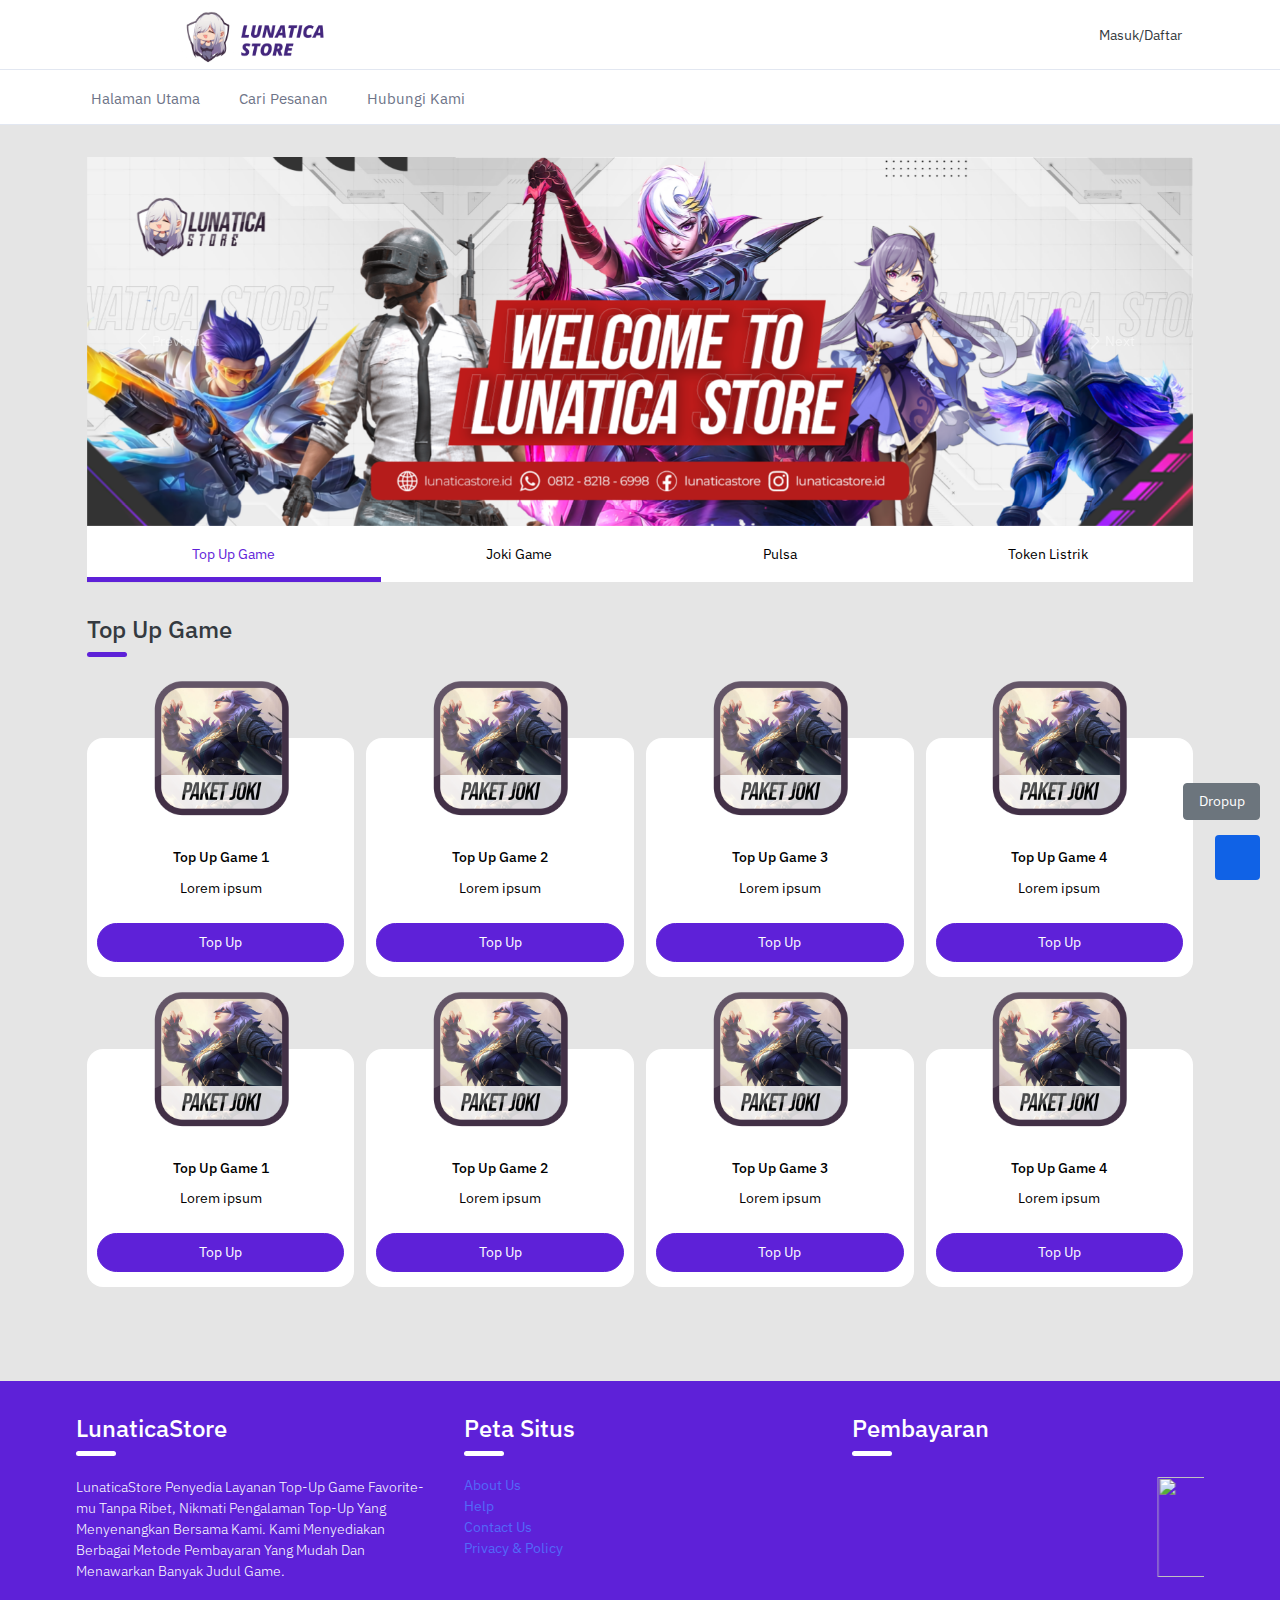
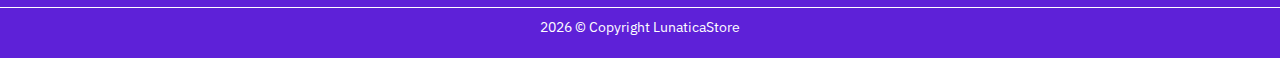
==== index.html @ 5ed213e5 "update gutter dan delete inline style konten #top-footer . footer-links" ====
<!DOCTYPE html>
<!--
This website is developed by @raf_lii    / Muhammad Rafli
>>Topupskuy 2021<<
Contact Me On :
*Facebook : https://fb.com/raflii.seller
*Instagram : https://instagram.com/raf_lii
Thanks for not changing the copyright
-->
<html lang="en">

<head>
    <meta charset="utf-8" />
    <title> LunaticaStore</title>
    <meta name="viewport" content="width=device-width, initial-scale=1.0">
    <meta name="csrf-token" content="Gjmd0tgtAEiJEb4nel59fYKkPvKu9GWSoCuKu73U">
    <meta content="LunaticaStore THE BEST VOUCHER GAME PROVIDER." name="description" />
    <meta content="raf_lii" name="author" />
    <meta http-equiv="X-UA-Compatible" content="IE=edge" />
    <!-- App favicon -->
    <link rel="shortcut icon" href="/assets/images/favicon3.ico">

    <!-- App css -->
    <link href="/assets/css/bootstrap.min.css" rel="stylesheet" type="text/css" id="bs-default-stylesheet" />
    <link href="/assets/css/app.min.css" rel="stylesheet" type="text/css" id="app-default-stylesheet" />

    <link href="/assets/css/bootstrap-dark.min.css" rel="stylesheet" type="text/css" id="bs-dark-stylesheet" disabled />
    <link href="/assets/css/app-dark.min.css" rel="stylesheet" type="text/css" id="app-dark-stylesheet" disabled />

    <link rel="stylesheet" href="https://unpkg.com/swiper@7/swiper-bundle.min.css" />
    <link rel="stylesheet" href="/assets/css/custom-style.css">


    <!-- icons -->
    <link href="/assets/css/icons.min.css" rel="stylesheet" type="text/css" />
    <script src="https://use.fontawesome.com/6da2e1892f.js"></script>
    <script src="https://kit.fontawesome.com/99f8e55a96.js" crossorigin="anonymous"></script>
    <!-- third party css -->
    <link href="/assets/libs/datatables.net-bs4/css/dataTables.bootstrap4.min.css" rel="stylesheet" type="text/css" />
    <link href="/assets/libs/datatables.net-responsive-bs4/css/responsive.bootstrap4.min.css" rel="stylesheet"
        type="text/css" />
    <link href="/assets/libs/datatables.net-buttons-bs4/css/buttons.bootstrap4.min.css" rel="stylesheet"
        type="text/css" />
    <link href="/assets/libs/datatables.net-select-bs4/css/select.bootstrap4.min.css" rel="stylesheet"
        type="text/css" />
    <script src="https://ajax.googleapis.com/ajax/libs/jquery/3.5.1/jquery.min.js"></script>
    <script src="https://cdn.jsdelivr.net/npm/popper.js@1.16.1/dist/umd/popper.min.js"
        integrity="sha384-9/reFTGAW83EW2RDu2S0VKaIzap3H66lZH81PoYlFhbGU+6BZp6G7niu735Sk7lN"
        crossorigin="anonymous"></script>
    <script src="https://maxcdn.bootstrapcdn.com/bootstrap/4.5.2/js/bootstrap.min.js"></script>
    <!-- third party css end -->

    <style>
        /*body[data-topbar-color=light] {*/
        /*    background-color: #d5d8de !important;*/
        /*}*/

        body[data-topbar-color=light] .navbar-custom {
            /*background-color: #222831 !important;*/
            position: absolute;
        }

        .topnav {
            position: absolute;
        }

        .but {
            background-color: #fff !important;
            color: black !important;
            height: 100%;
        }

        .swiper {
            width: 800px;
            height: 350px;
        }

        .swiper-slide img {
            display: block;
            width: 100%;
            height: 100%;
            object-fit: cover;
        }

        .swiper-slide {
            width: 60%;
        }

        .swiper-slide:nth-child(2n) {
            width: 40%;
        }

        .swiper-slide:nth-child(3n) {
            width: 20%;
        }

        .content-page {
            margin-left: 250px;
            overflow: hidden;
            margin-top: 30px;
        }

        .header {
            color: black !important;
        }

        .card,
        .form-control,
        .form-select {
            /*background-color: #222831 !important;*/
            color: black;
        }

        div input[type=radio]:checked+label {
            background-color: #7858A6 !important;
        }

        .btn-check:checked+.btn-secondary {
            border-color: #0275d8;
            width: 100%;
        }


        .swal-title {
            margin-bottom: 28px;
            font-size: 16px !important;
            color: white;
            box-shadow: 0px 1px 1px rgba(0, 0, 0, 0.21);
            padding: .8em 1em !important;
            text-align: left !important;
        }

        .swal-text {
            color: white;
            font-weight: 200;
            text-align: left !important;
            font-size: 16px !important;
        }

        .swal-modal {
            background-color: #222831;
        }

        .black-strip {
            background-color: #5e21d8;
            position: absolute;
            width: 40px;
            height: 5px;
            border-radius: 10px;
        }

        .subscribe {
            width: 100% !important;
            background-color: #0275d8;
            position: absolute;
            right: 0;
            padding-top: 25px;
            padding-bottom: 25px;
        }

        .social {
            margin: 0 15px;
        }

        .light {
            border-color: #0275d8;
        }


        .btn-wa {
            color: #0284FE !important;
        }

        .btn-call-float {
            position: fixed;
            bottom: 80px;
            right: 20px;
            z-index: 99999;
        }

        /* .btn-insta-float {
            position: fixed;
            width: 45px;
            height: 45px;
            bottom: 140px;
            right: 20px;
            color: #FFF;
            background: #b04bcc;
            border-radius: 6px;
            text-align: center;
            font-size: 30px;
            z-index: 99999;
        } */

        #btn-gotop {
            display: none;
            position: fixed;
            width: 45px;
            height: 45px;
            bottom: 20px;
            right: 20px;
            background: #1062e6;
            color: #FFF;
            border-radius: 4px;
            text-align: center;
            font-size: 30px;
            z-index: 99999;
        }

        .btn-link {
            border: none;
            outline: none;
            background: none;
            cursor: pointer !important;
            padding: 0;
        }

        @media (max-width: 576px) {
            .content-page {
                margin-left: 250px;
                overflow: hidden;
                min-height: 80vh;
                margin-top: 70px;
            }

            .swiper {
                margin-top: 20px;
                width: 100%;
                height: 200px;
            }

            .product {
                width: 100px;
            }

        }
    </style>

</head>

<body class="loading" data-layout-mode="horizontal"
    data-layout='{"mode": "light", "width": "fluid", "menuPosition": "fixed", "sidebar": { "color": "light", "size": "default", "showuser": false}, "topbar": {"color": "light"}, "showRightSidebarOnPageLoad": true}'>

    <!-- Begin page -->
    <div id="wrapper">

        <!-- Topbar Start -->
        <div class="navbar-custom">
            <div class="container-fluid">

                <!-- LOGO -->
                <div class="logo-box">
                    <a href="https://lunaticastore.id" class="logo logo-dark">
                        <span class="logo-sm">
                            <img src="/assets/images/lunatica_banner.png" alt="" height="35">
                        </span>
                        <span class="logo-lg">
                            <img src="/assets/images/lunatica_banner.png" alt="" height="65">
                            <!--<span class="logo-lg-text-dark">LunaticaStore</span>-->
                        </span>
                    </a>

                    <a href="https://lunaticastore.id" class="logo logo-light">
                        <span class="logo-sm">
                            <img src="/assets/images/logo-sm.png" alt="" height="24">
                        </span>
                        <span class="logo-lg">
                            <img src="/assets/images/logo-light.png" alt="" height="24">
                        </span>
                    </a>
                </div>

                <ul class="list-unstyled topnav-menu topnav-menu-left m-0 float-end">
                    <li>
                        <button class="button-menu-mobile">
                            <i data-feather="menu"></i>
                        </button>
                    </li>

                    <li>
                        <!-- Mobile menu toggle (Horizontal Layout)-->
                        <a class="navbar-toggle nav-link" data-bs-toggle="collapse"
                            data-bs-target="#topnav-menu-content">
                            <div class="lines">
                                <span></span>
                                <span></span>
                                <span></span>
                            </div>
                        </a>
                        <!-- End mobile menu toggle-->
                    </li>

                    <ul class="navbar-nav d-none d-lg-block">
                        <li class="nav-item dropdown">
                            <a class="nav-link dropdown-toggle" href="#" id="navbarDropdown" role="button" data-toggle="dropdown"
                                aria-haspopup="true" aria-expanded="false">
                                <span class="pl-1"><i class="fa fa-sign-in" aria-hidden="true"></i></span> Masuk/Daftar <span class="pl-1"><i class="fa-solid fa-caret-down"></i></span>
                            </a>
                            <div class="dropdown-menu" aria-labelledby="navbarDropdown">
                                <a class="dropdown-item" href="login.html"><span class="pl-1"><i class="fa fa-sign-in" aria-hidden="true"></i></span> Masuk</a>
                                <a class="dropdown-item" href="register.html"><span class="pl-1"><i class="fa-solid fa-user-plus"></i></span> Daftar</a>
                            </div>
                        </li>
                    </ul>
                </ul>

                <div class="clearfix"></div>
            </div>
        </div>
        <!-- end Topbar -->

        <div class="topnav">
            <div class="container-fluid">
                <nav class="navbar navbar-light navbar-expand-lg topnav-menu">

                    <div class="collapse navbar-collapse" id="topnav-menu-content">
                        <ul class="navbar-nav">
                            <li class="nav-item dropdown">
                                <a class="nav-link dropdown-toggle arrow-none" href="https://lunaticastore.id">
                                    <i class="fa fa-home"></i>
                                    <span> Halaman Utama </span>
                                </a>
                            </li>
                            <li class="nav-item dropdown">
                                <a class="nav-link dropdown-toggle arrow-none" href="https://lunaticastore.id/cari">
                                    <i class="fa fa-search"></i>
                                    <span> Cari Pesanan </span>
                                </a>
                            </li>
                            <li class="nav-item dropdown d-block d-lg-none">
                                <a class="nav-link dropdown-toggle" href="#" id="navbarDropdown" role="button" data-toggle="dropdown"
                                    aria-haspopup="true" aria-expanded="false">
                                    <span class="pl-1"><i class="fa fa-sign-in" aria-hidden="true"></i></span> Masuk/Daftar <span class="pl-1"><i
                                            class="fa-solid fa-caret-down"></i></span>
                                </a>
                                <div class="dropdown-menu" aria-labelledby="navbarDropdown">
                                    <a class="dropdown-item" href="login.html"><span class="pl-1"><i class="fa fa-sign-in"
                                                aria-hidden="true"></i></span> Masuk</a>
                                    <a class="dropdown-item" href="register.html"><span class="pl-1"><i class="fa-solid fa-user-plus"></i></span>
                                        Daftar</a>
                                </div>
                            </li>
                            <li class="nav-item dropdown">
                                <a class="nav-link dropdown-toggle arrow-none" href="https://wa.me/6281282186998"
                                    target="_blank">
                                    <i class="fa fa-phone"></i>
                                    <span> Hubungi Kami </span>
                                </a>
                            </li>
                        </ul> <!-- end navbar-->
                    </div> <!-- end .collapsed-->
                </nav>
            </div> <!-- end container-fluid -->
        </div> <!-- end topnav-->

        <!-- ============================================================== -->
        <!-- Start Page Content here -->
        <!-- ============================================================== -->

        <div class="content-page">
            <div class="content">
                <!-- Start Content-->
                <div class="container-fluid">
                    <!-- Slider main container -->
                    <div id="carouselExampleIndicators" class="carousel slide mt-5" data-ride="carousel">
                        <ol class="carousel-indicators">
                            <li data-target="#carouselExampleIndicators" data-slide-to="0" class="active"></li>
                            <li data-target="#carouselExampleIndicators" data-slide-to="1"></li>
                            <li data-target="#carouselExampleI  ndicators" data-slide-to="2"></li>
                        </ol>
                        <div class="carousel-inner">
                            <div class="carousel-item active" data-interval="4000">
                                <img src="/assets/banner/WEB_banner_welcome.png" class="d-block w-100" alt="...">
                            </div>
                            <div class="carousel-item " data-interval="4000">
                                <img src="/assets/banner/WEB_banner_reseller.png" class="d-block w-100" alt="...">
                            </div>
                        </div>
                        <button class="carousel-control-prev" type="button" data-target="#carouselExampleIndicators"
                            data-slide="prev">
                            <span class="carousel-control-prev-icon" aria-hidden="true"></span>
                            <span class="sr-only">Previous</span>
                        </button>
                        <button class="carousel-control-next" type="button" data-target="#carouselExampleIndicators"
                            data-slide="next">
                            <span class="carousel-control-next-icon" aria-hidden="true"></span>
                            <span class="sr-only">Next</span>
                        </button>
                    </div>

                    <!-- === NAVIGATION BAR : START === -->
                    <ul class="nav nav-pills nav-fill px-0 pb-0" id="TabNavMenu" role="tablist">
                        <li class="nav-item text-center" role="presentation">
                            <button class="nav-link py-2 active" id="nav-topup-game" data-bs-toggle="tab"
                                data-bs-target="#tab-content-topup-game" type="button" role="tab"
                                aria-controls="home" aria-selected="true">
                                <span class="icon d-block">
                                    <i class="fa-solid fa-gamepad"></i>
                                </span>
                                Top Up Game
                            </button>
                        </li>

                        <li class="nav-item" role="presentation">
                            <button class="nav-link py-2" id="nav-joki-game" data-bs-toggle="tab"
                                data-bs-target="#tab-content-joki-game" type="button" role="tab"
                                aria-controls="profile" aria-selected="false">
                                <span class="icon d-block">
                                    <i class="fa-solid fa-gamepad"></i>
                                </span>Joki Game
                            </button>
                        </li>

                        <li class="nav-item" role="presentation">
                            <button class="nav-link py-2" id="nav-pulsa" data-bs-toggle="tab"
                                data-bs-target="#tab-content-pulsa" type="button" role="tab"
                                aria-controls="contact" aria-selected="false">
                                <span class="icon d-block">
                                    <i class="fa-solid fa-mobile-screen"></i>
                                </span>Pulsa
                            </button>
                        </li>

                        <li class="nav-item" role="presentation">
                            <button class="nav-link py-2" id="nav-topup-token-listrik" data-bs-toggle="tab"
                                data-bs-target="#tab-content-token-listrik" type="button" role="tab"
                                aria-controls="contact" aria-selected="false">
                                <span class="icon d-block">
                                    <i class="fa-solid fa-bolt"></i>
                                </span>Token Listrik
                            </button>
                        </li>
                    </ul>
                    <!-- === NAVIGATION BAR : END === -->

                    <!-- === NAVIGATION BAR CONTENT : START === -->
                    <section class="tab-content py-3" id="list-product-wrapper">

                        <!-- --- TOP UP GAME : START --- -->
                        <div class="tab-pane fade show active" id="tab-content-topup-game" role="tabpanel"
                            aria-labelledby="topup-game-tab">

                            <div class="list-product" id="top-up-voucher">
                                <h3 class="uppercase">Top Up Game</h3>
                                <span class="black-strip"></span>
                                <div class="row row-cols-2 row-cols-md-4 gx-2 gy-5 justify-content-center mt-3">

                                    <div class="col">
                                        <div class="card">
                                            <img src="assets/image/icon-paket-joki.png" class="card-img-top" alt="ml">
                                            <div class="card-body">
                                                <h5 class="card-title">Top Up Game 1</h5>
                                                <p class="card-text">Lorem ipsum</p>
                                            </div>
                                            <div class="card-footer mx-auto">
                                                <a href="https://lunaticastore.id/game/mobile-legend2"
                                                    class="btn btn-primary buttonSelect btn-lg">
                                                    Top Up</a>
                                            </div>
                                        </div>
                                    </div>

                                    <div class="col">
                                        <div class="card">
                                            <img src="assets/image/icon-paket-joki.png" class="card-img-top" alt="ml">
                                            <div class="card-body">
                                                <h5 class="card-title">Top Up Game 2</h5>
                                                <p class="card-text">Lorem ipsum</p>
                                            </div>
                                            <div class="card-footer mx-auto">
                                                <a href="https://lunaticastore.id/game/mobile-legend2" class="btn btn-primary buttonSelect btn-lg">
                                                    Top Up</a>
                                            </div>
                                        </div>
                                    </div>

                                    <div class="col">
                                        <div class="card">
                                            <img src="assets/image/icon-paket-joki.png" class="card-img-top" alt="ml">
                                            <div class="card-body">
                                                <h5 class="card-title">Top Up Game 3</h5>
                                                <p class="card-text">Lorem ipsum</p>
                                            </div>
                                            <div class="card-footer mx-auto">
                                                <a href="https://lunaticastore.id/game/mobile-legend2" class="btn btn-primary buttonSelect btn-lg">
                                                    Top Up</a>
                                            </div>
                                        </div>
                                    </div>

                                    <div class="col">
                                        <div class="card">
                                            <img src="assets/image/icon-paket-joki.png" class="card-img-top" alt="ml">
                                            <div class="card-body">
                                                <h5 class="card-title">Top Up Game 4</h5>
                                                <p class="card-text">Lorem ipsum</p>
                                            </div>
                                            <div class="card-footer mx-auto">
                                                <a href="https://lunaticastore.id/game/mobile-legend2" class="btn btn-primary buttonSelect btn-lg">
                                                    Top Up</a>
                                            </div>
                                        </div>
                                    </div>

                                    <div class="col">
                                        <div class="card">
                                            <img src="assets/image/icon-paket-joki.png" class="card-img-top" alt="ml">
                                            <div class="card-body">
                                                <h5 class="card-title">Top Up Game 1</h5>
                                                <p class="card-text">Lorem ipsum</p>
                                            </div>
                                            <div class="card-footer mx-auto">
                                                <a href="https://lunaticastore.id/game/mobile-legend2" class="btn btn-primary buttonSelect btn-lg">
                                                    Top Up</a>
                                            </div>
                                        </div>
                                    </div>
                                    
                                    <div class="col">
                                        <div class="card">
                                            <img src="assets/image/icon-paket-joki.png" class="card-img-top" alt="ml">
                                            <div class="card-body">
                                                <h5 class="card-title">Top Up Game 2</h5>
                                                <p class="card-text">Lorem ipsum</p>
                                            </div>
                                            <div class="card-footer mx-auto">
                                                <a href="https://lunaticastore.id/game/mobile-legend2" class="btn btn-primary buttonSelect btn-lg">
                                                    Top Up</a>
                                            </div>
                                        </div>
                                    </div>
                                    
                                    <div class="col">
                                        <div class="card">
                                            <img src="assets/image/icon-paket-joki.png" class="card-img-top" alt="ml">
                                            <div class="card-body">
                                                <h5 class="card-title">Top Up Game 3</h5>
                                                <p class="card-text">Lorem ipsum</p>
                                            </div>
                                            <div class="card-footer mx-auto">
                                                <a href="https://lunaticastore.id/game/mobile-legend2" class="btn btn-primary buttonSelect btn-lg">
                                                    Top Up</a>
                                            </div>
                                        </div>
                                    </div>
                                    
                                    <div class="col">
                                        <div class="card">
                                            <img src="assets/image/icon-paket-joki.png" class="card-img-top" alt="ml">
                                            <div class="card-body">
                                                <h5 class="card-title">Top Up Game 4</h5>
                                                <p class="card-text">Lorem ipsum</p>
                                            </div>
                                            <div class="card-footer mx-auto">
                                                <a href="https://lunaticastore.id/game/mobile-legend2" class="btn btn-primary buttonSelect btn-lg">
                                                    Top Up</a>
                                            </div>
                                        </div>
                                    </div>

                                </div>
                            </div>

                        </div>
                        <!-- --- TOP UP GAME : END --- -->

                        <!-- --- JOKI GAME : START -->
                        <div class="tab-pane fade" id="tab-content-joki-game" role="tabpanel"
                            aria-labelledby="joki-game-tab">

                            <div class="list-product" id="top-up-game">
                                <h3 class="uppercase">Joki Game</h3>
                                <span class="black-strip"></span>
                                <div class="row row-cols-2 row-cols-md-4 gx-2 gy-5 justify-content-center mt-3">

                                    <div class="col">
                                        <div class="card">
                                            <img src="assets/image/icon-paket-joki.png" class="card-img-top"
                                                alt="ml">
                                            <div class="card-body">
                                                <h5 class="card-title">Joki Game 1</h5>
                                                <p class="card-text">Lorem ipsum</p>
                                            </div>
                                            <div class="card-footer mx-auto">
                                                <a href="https://lunaticastore.id/game/free-fire"
                                                    class="btn btn-primary buttonSelect btn-lg">
                                                    Top Up</a>
                                            </div>
                                        </div>
                                    </div>

                                    <div class="col">
                                        <div class="card">
                                            <img src="assets/image/icon-paket-joki.png" class="card-img-top" alt="ml">
                                            <div class="card-body">
                                                <h5 class="card-title">Joki Game 2</h5>
                                                <p class="card-text">Lorem ipsum</p>
                                            </div>
                                            <div class="card-footer mx-auto">
                                                <a href="https://lunaticastore.id/game/free-fire" class="btn btn-primary buttonSelect btn-lg">
                                                    Top Up</a>
                                            </div>
                                        </div>
                                    </div>

                                    <div class="col">
                                        <div class="card">
                                            <img src="assets/image/icon-paket-joki.png" class="card-img-top" alt="ml">
                                            <div class="card-body">
                                                <h5 class="card-title">Joki Game 3</h5>
                                                <p class="card-text">Lorem ipsum</p>
                                            </div>
                                            <div class="card-footer mx-auto">
                                                <a href="https://lunaticastore.id/game/free-fire" class="btn btn-primary buttonSelect btn-lg">
                                                    Top Up</a>
                                            </div>
                                        </div>
                                    </div>

                                    <div class="col">
                                        <div class="card">
                                            <img src="assets/image/icon-paket-joki.png" class="card-img-top" alt="ml">
                                            <div class="card-body">
                                                <h5 class="card-title">Joki Game 4</h5>
                                                <p class="card-text">Lorem ipsum</p>
                                            </div>
                                            <div class="card-footer mx-auto">
                                                <a href="https://lunaticastore.id/game/free-fire" class="btn btn-primary buttonSelect btn-lg">
                                                    Top Up</a>
                                            </div>
                                        </div>
                                    </div>

                                </div>
                            </div>

                        </div>
                        <!-- --- JOKI GAME : END -->

                        <!-- --- PULSA : START -->
                        <div class="tab-pane fade" id="tab-content-pulsa" role="tabpanel"
                            aria-labelledby="pulsa-tab">

                            <div class="list-product" id="top-up-voucher">
                                <h3 class="uppercase">Pulsa</h3>
                                <span class="black-strip"></span>
                                <div class="row row-cols-2 row-cols-md-4 gx-2 gy-5 justify-content-center mt-3">

                                    <div class="col">
                                        <div class="card">
                                            <img src="assets/image/icon-paket-joki.png" class="card-img-top" alt="ml">
                                            <div class="card-body">
                                                <h5 class="card-title">Pulsa</h5>
                                                <p class="card-text">Lorem Ipsum</p>
                                            </div>
                                            <div class="card-footer mx-auto">
                                                <a href="https://lunaticastore.id/game/telkomsel"
                                                    class="btn btn-primary buttonSelect btn-lg">
                                                    Top Up</a>
                                            </div>
                                        </div>
                                    </div>

                                </div>
                            </div>

                        </div>
                        <!-- --- PULSA : END -->

                        <!-- TOKEN LISTRIK -->
                        <div class="tab-pane fade" id="tab-content-token-listrik" role="tabpanel" aria-labelledby="token-listrik-tab">
                        
                            <div class="list-product" id="top-up-voucher">
                                <h3 class="uppercase">Token Listrik</h3>
                                <span class="black-strip"></span>
                                <div class="row row-cols-2 row-cols-md-4 gx-2 gy-5 justify-content-center mt-3">
                        
                                    <div class="col">
                                        <div class="card">
                                            <img src="assets/image/icon-paket-joki.png" class="card-img-top" alt="ml">
                                            <div class="card-body">
                                                <h5 class="card-title">Token Listrik</h5>
                                                <p class="card-text">Lorem Ipsum</p>
                                            </div>
                                            <div class="card-footer mx-auto">
                                                <a href="https://lunaticastore.id/game/telkomsel" class="btn btn-primary buttonSelect btn-lg">
                                                    Top Up</a>
                                            </div>
                                        </div>
                                    </div>
                        
                                </div>
                            </div>
                        
                        </div>

                    </section>
                    <!-- === NAVIGATION BAR CONTENT : END === -->
                </div> <!-- container -->

            </div> <!-- content -->
        </div> <!-- container -->

        <section id="top-footer">
            <div class="container-fluid py-3">
                <div class="row row-cols-1 row-cols-md-3 gx-4 about text-center text-md-start">
                    <div class="col">
                        <h3 class="uppercase text-white">LunaticaStore</h3>
                        <span class="black-strip mx-auto"></span>
                        <div class="mt-4">
                            <span class="fw-light">LunaticaStore Penyedia Layanan Top-Up Game Favorite-mu Tanpa
                                Ribet,
                                Nikmati Pengalaman Top-Up Yang Menyenangkan Bersama Kami. Kami Menyediakan
                                Berbagai Metode Pembayaran Yang Mudah Dan Menawarkan Banyak Judul Game.</span>
                        </div>
                    </div>
                    <div class="col">
                        <h3 class="uppercase text-white">Peta Situs</h3>
                        <span class="black-strip"></span>
                        <div class="footer-links d-flex flex-column pt-3">
                            <a href="javascript:void(0);">About Us</a>
                            <a href="javascript:void(0);">Help</a>
                            <a href="javascript:void(0);">Contact Us</a>
                            <a href="javascript:void(0);">Privacy & Policy</a>
                        </div>
                    </div>
                    <div class="col pt-3 pt-md-0">
                        <h3 class="uppercase text-white">Pembayaran</h3>
                        <span class="black-strip"></span>
                        <div class="mt-md-4">
                            <marquee class="list-pembayaran">
                                <img src="https://upload.wikimedia.org/wikipedia/commons/8/86/Alfamart_logo.svg">
                                <img src="https://upload.wikimedia.org/wikipedia/commons/9/9d/Logo_Indomaret.png">
                                <img src="https://hopestore.id/assets/img/bca_footer.png">
                                <img src="https://upload.wikimedia.org/wikipedia/commons/thumb/a/ad/Bank_Mandiri_logo_2016.svg/1200px-Bank_Mandiri_logo_2016.svg.png">
                                <img src="https://upload.wikimedia.org/wikipedia/commons/thumb/6/68/BANK_BRI_logo.svg/2560px-BANK_BRI_logo.svg.png">
                                <img src="https://upload.wikimedia.org/wikipedia/id/thumb/5/55/BNI_logo.svg/800px-BNI_logo.svg.png">
                                <img src="https://lunaticastore.id/assets/permata.png">
                                <img src="https://rexonmarket.id/assets/payment/ovo.png">
                                <img src="https://lelogama.go-jek.com/logo/GoPay-white.text.png">
                                <img src="https://hopestore.id/assets/img/dana_footer.png">
                                <img src="https://hopestore.id/assets/img/shopay_footer.png">
                                <img src="https://lunaticastore.id/assets/link.png">
                                <img src="https://hopestore.id/assets/img/qris_footer.png">
                            </marquee>
                        </div>
                    </div>
                </div>
            </div>
        </section>

    </div> <!-- content -->

    <!-- Footer Start -->
    <footer class="footer">
        <div class="container-fluid text-center">
            <script>
                document.write(new Date().getFullYear())
            </script> &copy; Copyright LunaticaStore
        </div>
    </footer>
    <!-- end Footer -->


    <!-- ============================================================== -->
    <!-- End Page content -->
    <!-- ============================================================== -->
    
    <!-- END wrapper -->
    

    <!-- Default dropup button -->
    <div class="btn-group btn-call-float dropup">
        <button type="button" class="btn btn-secondary dropdown-toggle" data-toggle="dropdown" aria-haspopup="true"
            aria-expanded="false">
            Dropup
        </button>
        <div class="dropdown-menu">
            <a href="https://www.instagram.com/lunaticastore.id/" class="shadow-sm" target="_blank">
                <i class="fab fa-instagram"></i>
            </a>
            <a href="https://wa.me/6281282186998" class="shadow-sm" target="_blank">
                <i class="fab fa-whatsapp"></i>
            </a>
        </div>
    </div>

    <a href="#" id="btn-gotop" onclick="topFunction()" style="display: block;">
        <i class="fas fa-angle-up"></i>
    </a>
    <!-- Vendor js -->
    <script src="/assets/js/vendor.min.js"></script>

    <!-- page js -->
    <script src="/assets/js/pages/dashboard.init.js"></script>

    <!-- App js -->
    <script src="/assets/js/app.min.js"></script>
    <script src="https://unpkg.com/swiper@7/swiper-bundle.min.js"></script>
    <script src="//cdn.jsdelivr.net/npm/sweetalert2@11"></script>

    <!-- third party js -->
    <script src="/assets/libs/datatables.net/js/jquery.dataTables.min.js"></script>
    <script src="/assets/libs/datatables.net-bs4/js/dataTables.bootstrap4.min.js"></script>
    <script src="/assets/libs/datatables.net-responsive/js/dataTables.responsive.min.js"></script>
    <script src="/assets/libs/datatables.net-responsive-bs4/js/responsive.bootstrap4.min.js"></script>
    <script src="/assets/libs/datatables.net-buttons/js/dataTables.buttons.min.js"></script>
    <script src="/assets/libs/datatables.net-buttons-bs4/js/buttons.bootstrap4.min.js"></script>
    <script src="/assets/libs/datatables.net-buttons/js/buttons.html5.min.js"></script>
    <script src="/assets/libs/datatables.net-buttons/js/buttons.flash.min.js"></script>
    <script src="/assets/libs/datatables.net-buttons/js/buttons.print.min.js"></script>
    <script src="/assets/libs/datatables.net-keytable/js/dataTables.keyTable.min.js"></script>
    <script src="/assets/libs/datatables.net-select/js/dataTables.select.min.js"></script>
    <script async src="https://www.google.com/recaptcha/api.js"></script>
    <!-- third party js ends -->
    <script type="text/javascript">
        const swiper = new Swiper('.swiper', {
            direction: 'horizontal',
            loop: true,
            slidesPerView: 1,
            spaceBetween: 5,
            centeredSlides: true,
            autoplay: {
                delay: 2500,
                disableOnInteraction: false,
            },
            pagination: {
                el: '.swiper-pagination',
            },
            navigation: {
                nextEl: '.swiper-button-next',
                prevEl: '.swiper-button-prev',
            },

        });

        mybutton = document.getElementById("btn-gotop");
        window.onscroll = function () {
            scrollFunction()
        };

        function scrollFunction() {
            if (document.body.scrollTop > 20 || document.documentElement.scrollTop > 20) {
                mybutton.style.display = "block";
            } else {
                mybutton.style.display = "none";
            }
        }
        $('#myModal').on('shown.bs.modal', function () {
            $('#myInput').trigger('focus')
        })

        function topFunction() {
            document.body.scrollTop = 0;
            document.documentElement.scrollTop = 0;
        }
    </script>
</body>

</html>
---- assets/css/app.min.css ----
@import url(https://fonts.googleapis.com/css2?family=IBM+Plex+Sans:wght@300;400;500;600&amp;display=swap);

html {
    position: relative;
    min-height: 100%
}

body {
    overflow-x: hidden
}

#wrapper {
    height: 100%;
    overflow: hidden;
    width: 100%
}

.content-page {
    margin-left: 250px;
    overflow: hidden;
    padding: 0 15px 65px 15px;
    min-height: 80vh;
    margin-top: 70px
}

.left-side-menu {
    width: 250px;
    background: #fff;
    border-right: 1px solid #e2e7f1;
    bottom: 0;
    padding: 20px 0;
    position: fixed;
    transition: all .1s ease-out;
    top: 70px
}

#sidebar-menu>ul {
    list-style: none;
    padding: 0
}

#sidebar-menu>ul>li>a {
    color: #4b4b5a;
    display: block;
    padding: 12px 25px;
    position: relative;
    transition: all .4s;
    font-family: "IBM Plex Sans", sans-serif;
    font-size: .95rem
}

#sidebar-menu>ul>li>a:active,
#sidebar-menu>ul>li>a:focus,
#sidebar-menu>ul>li>a:hover {
    color: #5369f8;
    text-decoration: none
}

#sidebar-menu>ul>li>a:active svg,
#sidebar-menu>ul>li>a:focus svg,
#sidebar-menu>ul>li>a:hover svg {
    fill: rgba(83, 105, 248, .12)
}

#sidebar-menu>ul>li>a>span {
    vertical-align: middle
}

#sidebar-menu>ul>li>a i {
    display: inline-block;
    line-height: 1.0625rem;
    margin: 0 10px 0 3px;
    text-align: center;
    vertical-align: middle;
    width: 16px;
    font-size: 18px
}

#sidebar-menu>ul>li>a svg {
    width: 16px;
    height: 16px;
    margin-left: 3px;
    margin-right: 10px;
    fill: rgba(75, 75, 90, .12)
}

#sidebar-menu>ul>li>a .drop-arrow {
    float: right
}

#sidebar-menu>ul>li>a .drop-arrow i {
    margin-right: 0
}

#sidebar-menu>ul>li>a.mm-active {
    color: #5369f8
}

#sidebar-menu>ul>li ul {
    padding-left: 34px;
    list-style: none
}

#sidebar-menu>ul>li ul ul {
    padding-left: 20px
}

#sidebar-menu .badge {
    margin-top: 4px
}

#sidebar-menu .menu-title {
    padding: 25px 25px 0;
    letter-spacing: .05em;
    pointer-events: none;
    cursor: default;
    font-size: .6875rem;
    text-transform: uppercase;
    color: #4b4b5a;
    position: relative
}

#sidebar-menu .menu-title::before {
    height: 1px;
    position: absolute;
    top: 10px;
    bottom: 10px;
    left: 15px;
    right: 15px;
    background: #ebeef5;
    content: ""
}

#sidebar-menu .menuitem-active>a {
    color: #5369f8
}

#sidebar-menu .menuitem-active>a svg {
    fill: rgba(83, 105, 248, .12)
}

#sidebar-menu .menuitem-active .active {
    color: #5369f8
}

#sidebar-menu .menuitem-active .active svg {
    fill: rgba(83, 105, 248, .12)
}

.nav-second-level li a {
    padding: 8px 25px;
    color: #4b4b5a;
    display: block;
    position: relative;
    transition: all .4s;
    font-size: .875rem
}

.nav-second-level li a:focus,
.nav-second-level li a:hover {
    color: #5369f8
}

.nav-second-level li.active>a {
    color: #5369f8
}

.menu-arrow {
    transition: transform .15s;
    position: absolute;
    right: 20px;
    display: inline-block;
    font-family: unicons;
    text-rendering: auto;
    line-height: 1.8rem;
    font-size: 1rem;
    transform: translate(0, 0)
}

.menu-arrow::before {
    content: "\e82f"
}

[dir=rtl] .menu-arrow::before {
    content: "\e82e"
}

li>a[aria-expanded=true]>span.menu-arrow {
    transform: rotate(90deg)
}

li.menuitem-active>a:not(.collapsed)>span.menu-arrow {
    transform: rotate(90deg)
}

body[data-sidebar-size=condensed] .logo-box {
    width: 70px !important;
    text-align: center
}

@media (max-width:991.98px) {
    body[data-sidebar-size=condensed] .logo-box {
        padding-left: 0 !important
    }
}

body[data-sidebar-size=condensed] .logo span.logo-lg {
    display: none
}

body[data-sidebar-size=condensed] .logo span.logo-sm {
    display: block
}

body[data-sidebar-size=condensed] .left-side-menu {
    position: absolute;
    padding-top: 0;
    width: 70px !important;
    z-index: 5
}

body[data-sidebar-size=condensed] .left-side-menu .simplebar-content-wrapper,
body[data-sidebar-size=condensed] .left-side-menu .simplebar-mask {
    overflow: visible !important
}

body[data-sidebar-size=condensed] .left-side-menu .simplebar-scrollbar {
    display: none !important
}

body[data-sidebar-size=condensed] .left-side-menu .simplebar-offset {
    bottom: 0 !important
}

body[data-sidebar-size=condensed] .left-side-menu #sidebar-menu .badge,
body[data-sidebar-size=condensed] .left-side-menu #sidebar-menu .collapse.in,
body[data-sidebar-size=condensed] .left-side-menu #sidebar-menu .label,
body[data-sidebar-size=condensed] .left-side-menu #sidebar-menu .menu-arrow,
body[data-sidebar-size=condensed] .left-side-menu #sidebar-menu .menu-title {
    display: none !important
}

body[data-sidebar-size=condensed] .left-side-menu #sidebar-menu .nav.collapse {
    height: inherit !important
}

body[data-sidebar-size=condensed] .left-side-menu #sidebar-menu>ul>li {
    position: relative;
    white-space: nowrap
}

body[data-sidebar-size=condensed] .left-side-menu #sidebar-menu>ul>li>a {
    padding: 15px 20px;
    min-height: 54px;
    transition: none
}

body[data-sidebar-size=condensed] .left-side-menu #sidebar-menu>ul>li>a:active,
body[data-sidebar-size=condensed] .left-side-menu #sidebar-menu>ul>li>a:focus,
body[data-sidebar-size=condensed] .left-side-menu #sidebar-menu>ul>li>a:hover {
    color: #5369f8
}

body[data-sidebar-size=condensed] .left-side-menu #sidebar-menu>ul>li>a i {
    font-size: 1.3rem;
    margin-right: 20px;
    margin-left: 5px
}

body[data-sidebar-size=condensed] .left-side-menu #sidebar-menu>ul>li>a svg {
    width: 18px;
    height: 18px;
    margin-left: 6px
}

body[data-sidebar-size=condensed] .left-side-menu #sidebar-menu>ul>li>a span {
    display: none;
    padding-left: 25px
}

body[data-sidebar-size=condensed] .left-side-menu #sidebar-menu>ul>li:hover>a {
    position: relative;
    width: calc(190px + 70px);
    color: #5369f8;
    background-color: #f8f9fa
}

body[data-sidebar-size=condensed] .left-side-menu #sidebar-menu>ul>li:hover>a span {
    display: inline
}

body[data-sidebar-size=condensed] .left-side-menu #sidebar-menu>ul>li:hover a.active :after,
body[data-sidebar-size=condensed] .left-side-menu #sidebar-menu>ul>li:hover a.open :after {
    display: none
}

body[data-sidebar-size=condensed] .left-side-menu #sidebar-menu>ul>li:hover>.collapse,
body[data-sidebar-size=condensed] .left-side-menu #sidebar-menu>ul>li:hover>.collapsing {
    display: block !important;
    height: auto !important;
    transition: none !important
}

body[data-sidebar-size=condensed] .left-side-menu #sidebar-menu>ul>li:hover>.collapse>ul,
body[data-sidebar-size=condensed] .left-side-menu #sidebar-menu>ul>li:hover>.collapsing>ul {
    display: block !important;
    left: 70px;
    position: absolute;
    width: 190px;
    box-shadow: 3px 5px 10px 0 rgba(154, 161, 171, .2)
}

body[data-sidebar-size=condensed] .left-side-menu #sidebar-menu>ul>li:hover>.collapse>ul ul,
body[data-sidebar-size=condensed] .left-side-menu #sidebar-menu>ul>li:hover>.collapsing>ul ul {
    box-shadow: 3px 5px 10px 0 rgba(154, 161, 171, .2)
}

body[data-sidebar-size=condensed] .left-side-menu #sidebar-menu>ul>li:hover>.collapse>ul a,
body[data-sidebar-size=condensed] .left-side-menu #sidebar-menu>ul>li:hover>.collapsing>ul a {
    box-shadow: none;
    padding: 8px 20px;
    position: relative;
    width: 190px;
    z-index: 6
}

body[data-sidebar-size=condensed] .left-side-menu #sidebar-menu>ul>li:hover>.collapse>ul a:hover,
body[data-sidebar-size=condensed] .left-side-menu #sidebar-menu>ul>li:hover>.collapsing>ul a:hover {
    color: #5369f8
}

body[data-sidebar-size=condensed] .left-side-menu #sidebar-menu>ul .collapsing {
    display: block !important;
    height: auto !important;
    transition: none !important
}

body[data-sidebar-size=condensed] .left-side-menu #sidebar-menu>ul ul {
    padding: 5px 0;
    z-index: 9999;
    display: none;
    background-color: #fff
}

body[data-sidebar-size=condensed] .left-side-menu #sidebar-menu>ul ul li:hover>.collapse,
body[data-sidebar-size=condensed] .left-side-menu #sidebar-menu>ul ul li:hover>.collapsing {
    display: block !important;
    height: auto !important;
    transition: none !important
}

body[data-sidebar-size=condensed] .left-side-menu #sidebar-menu>ul ul li:hover>.collapse>ul,
body[data-sidebar-size=condensed] .left-side-menu #sidebar-menu>ul ul li:hover>.collapsing>ul {
    display: block;
    left: 190px;
    margin-top: -36px;
    position: absolute;
    width: 190px
}

body[data-sidebar-size=condensed] .left-side-menu #sidebar-menu>ul ul li>a span.pull-right {
    position: absolute;
    right: 20px;
    top: 12px;
    transform: rotate(270deg)
}

body[data-sidebar-size=condensed] .left-side-menu #sidebar-menu>ul ul li.active a {
    color: #5369f8
}

body[data-sidebar-size=condensed] .content-page {
    margin-left: 70px !important
}

@media (min-width:992px) {
    body[data-sidebar-size=condensed] .footer {
        left: 70px !important
    }
}

body[data-sidebar-size=condensed] .user-box {
    display: none !important
}

@media (min-width:768px) {
    body[data-sidebar-size=condensed]:not([data-layout=compact]) {
        min-height: 1750px
    }
}

@media (max-width:575.98px) {
    .pro-user-name {
        display: none
    }
}

@media (max-width:991.98px) {
    body {
        overflow-x: hidden;
        padding-bottom: 0px
    }

    .left-side-menu {
        display: none;
        z-index: 10 !important
    }

    .sidebar-enable .left-side-menu {
        display: block
    }

    .content-page,
    body[data-sidebar-size=condensed] .content-page {
        margin-left: 0 !important;
        padding: 0 10px
    }

    .footer {
        left: 0 !important
    }
}

body[data-sidebar-size=compact]:not([data-sidebar-size=condensed]) .logo-box {
    width: 160px !important
}

body[data-sidebar-size=compact]:not([data-sidebar-size=condensed]) .left-side-menu {
    width: 160px !important;
    text-align: center
}

body[data-sidebar-size=compact]:not([data-sidebar-size=condensed]) .left-side-menu #sidebar-menu>ul>li>a>i {
    display: block;
    font-size: 18px;
    line-height: 24px;
    width: 100%;
    margin: 0
}

body[data-sidebar-size=compact]:not([data-sidebar-size=condensed]) .left-side-menu #sidebar-menu>ul>li>a svg {
    display: block;
    margin: 0 auto 5px auto
}

body[data-sidebar-size=compact]:not([data-sidebar-size=condensed]) .left-side-menu #sidebar-menu>ul ul {
    padding-left: 0
}

body[data-sidebar-size=compact]:not([data-sidebar-size=condensed]) .left-side-menu #sidebar-menu>ul ul a {
    padding: 10px 20px
}

body[data-sidebar-size=compact]:not([data-sidebar-size=condensed]) .left-side-menu .badge,
body[data-sidebar-size=compact]:not([data-sidebar-size=condensed]) .left-side-menu .menu-arrow {
    display: none !important
}

body[data-sidebar-size=compact]:not([data-sidebar-size=condensed]) .left-side-menu+.content-page {
    margin-left: 160px
}

body[data-sidebar-size=compact]:not([data-sidebar-size=condensed]) .left-side-menu+.content-page .footer {
    left: 160px
}

body[data-sidebar-size=compact]:not([data-sidebar-size=condensed]) .left-side-menu .menu-title {
    background-color: #f8f9fa
}

body[data-sidebar-color=dark] .logo-box {
    background-color: #323742 !important;
    border-right: 1px solid #323742 !important
}

body[data-sidebar-color=dark] .logo-box .logo-dark {
    display: none
}

body[data-sidebar-color=dark] .logo-box .logo-light {
    display: block
}

body[data-sidebar-color=dark] .left-side-menu {
    background-color: #323742;
    border-right-color: #323742;
    box-shadow: none
}

body[data-sidebar-color=dark] .left-side-menu #sidebar-menu>ul>li>a {
    color: #9097a7
}

body[data-sidebar-color=dark] .left-side-menu #sidebar-menu>ul>li>a:active,
body[data-sidebar-color=dark] .left-side-menu #sidebar-menu>ul>li>a:focus,
body[data-sidebar-color=dark] .left-side-menu #sidebar-menu>ul>li>a:hover {
    color: #c8cddc
}

body[data-sidebar-color=dark] .left-side-menu #sidebar-menu>ul>li>a.mm-active {
    color: #fff;
    background-color: #373d49
}

body[data-sidebar-color=dark] .left-side-menu #sidebar-menu .menu-title {
    color: #adb5bd
}

body[data-sidebar-color=dark] .left-side-menu #sidebar-menu .menu-title::before {
    background: #424e5a
}

body[data-sidebar-color=dark] .left-side-menu #sidebar-menu .menuitem-active>a {
    color: #fff
}

body[data-sidebar-color=dark] .left-side-menu .nav-second-level li a,
body[data-sidebar-color=dark] .left-side-menu .nav-thrid-level li a {
    color: #9097a7
}

body[data-sidebar-color=dark] .left-side-menu .nav-second-level li a:focus,
body[data-sidebar-color=dark] .left-side-menu .nav-second-level li a:hover,
body[data-sidebar-color=dark] .left-side-menu .nav-thrid-level li a:focus,
body[data-sidebar-color=dark] .left-side-menu .nav-thrid-level li a:hover {
    background-color: transparent;
    color: #c8cddc
}

body[data-sidebar-color=dark] .left-side-menu .nav-second-level li.active>a,
body[data-sidebar-color=dark] .left-side-menu .nav-thrid-level li.active>a {
    color: #fff
}

body[data-sidebar-color=dark] .left-side-menu .user-box .dropdown>a {
    color: #fff !important
}

body[data-sidebar-color=dark][data-sidebar-size=condensed] #wrapper .left-side-menu #sidebar-menu>ul>li:hover>a {
    background-color: #323742;
    box-shadow: none
}

body[data-sidebar-color=dark][data-sidebar-size=condensed] #wrapper .left-side-menu #sidebar-menu .menuitem-active .active {
    color: #5369f8
}

body[data-sidebar-color=dark][data-sidebar-size=compact] #wrapper .left-side-menu .menu-title {
    background-color: rgba(255, 255, 255, .03)
}

.user-box {
    display: none
}

.user-pro-dropdown {
    padding: 15px 5px;
    width: 90%;
    margin-left: 5%;
    margin-top: 10px
}

.user-pro-dropdown .dropdown-item {
    border-radius: 3px
}

body[data-layout-mode=detached] .logo-box {
    background-color: transparent !important
}

@media (min-width:992px) {
    body[data-layout-mode=detached] .navbar-custom .container-fluid {
        max-width: 95%
    }

    body[data-layout-mode=detached] #wrapper {
        max-width: 95%;
        margin: 0 auto
    }

    body[data-layout-mode=detached] .left-side-menu {
        margin-top: 30px;
        margin-bottom: 30px;
        border-radius: 5px;
        border: 1px solid #e2e7f1
    }

    body[data-layout-mode=detached] .content-page {
        padding-bottom: 30px
    }

    body[data-layout-mode=detached] .logo-box {
        background-color: transparent;
        background-image: none
    }
}

body[data-sidebar-showuser=true] .user-box {
    display: block
}

.logo {
    display: block
}

.logo span.logo-lg {
    display: block
}

.logo span.logo-sm {
    display: none
}

.logo .logo-lg-text-dark {
    color: #343a40;
    font-weight: 700;
    font-size: 22px;
    text-transform: uppercase
}

.logo .logo-lg-text-light {
    color: #fff;
    font-weight: 700;
    font-size: 22px;
    text-transform: uppercase
}

.logo-box {
    height: 70px;
    width: 250px;
    float: left;
    transition: all .1s ease-out;
    padding: 0 24px;
    background: #323742;
    border-right: 1px solid #323742
}

.logo-box .logo {
    line-height: 70px
}

.logo-light {
    display: block
}

.logo-dark {
    display: none
}

.navbar-custom {
    background-color: #323742;
    padding: 0 10px 0 0;
    position: fixed;
    left: 0;
    right: 0;
    height: 70px;
    border-bottom: 1px solid #323742;
    z-index: 1001
}

.navbar-custom .topnav-menu>li {
    float: left
}

.navbar-custom .topnav-menu .nav-link {
    padding: 0 12px;
    color: rgba(255, 255, 255, .6);
    min-width: 32px;
    display: block;
    line-height: 70px;
    text-align: center;
    max-height: 70px
}

.navbar-custom .topnav-menu .nav-link svg {
    height: 20px;
    width: 20px;
    color: rgba(255, 255, 255, .6);
    fill: rgba(255, 255, 255, .12)
}

.navbar-custom .topnav-menu .nav-link:active svg,
.navbar-custom .topnav-menu .nav-link:focus svg,
.navbar-custom .topnav-menu .nav-link:hover svg {
    color: #5369f8;
    fill: rgba(83, 105, 248, .1)
}

.navbar-custom .container-fluid {
    padding: 0
}

.navbar-custom .app-search {
    height: 70px;
    display: table;
    max-width: 180px;
    margin-right: 20px
}

.navbar-custom .app-search .app-search-box {
    display: table-cell;
    vertical-align: middle;
    position: relative
}

.navbar-custom .app-search .app-search-box input:-ms-input-placeholder {
    font-size: .8125rem;
    color: rgba(255, 255, 255, .3)
}

.navbar-custom .app-search .app-search-box input::-ms-input-placeholder {
    font-size: .8125rem;
    color: rgba(255, 255, 255, .3)
}

.navbar-custom .app-search .app-search-box input::placeholder {
    font-size: .8125rem;
    color: rgba(255, 255, 255, .3)
}

.navbar-custom .app-search .form-control {
    border: none;
    padding-left: 20px;
    padding-right: 0;
    color: #fff;
    background-color: rgba(255, 255, 255, .07);
    box-shadow: none
}

.navbar-custom .app-search .btn {
    background-color: rgba(255, 255, 255, .07);
    border-color: transparent;
    color: rgba(255, 255, 255, .3);
    box-shadow: none !important
}

.navbar-custom .button-menu-mobile {
    border: none;
    color: #fff;
    display: inline-block;
    height: 70px;
    line-height: 70px;
    width: 60px;
    background-color: transparent;
    border: none;
    padding: 0;
    cursor: pointer
}

.navbar-custom .button-menu-mobile.disable-btn {
    display: none
}

.noti-scroll {
    max-height: 230px
}

.notification-list {
    margin-left: 0
}

.notification-list .noti-title {
    background-color: transparent;
    padding: 15px 20px
}

.notification-list .noti-icon-badge {
    display: inline-block;
    position: absolute;
    top: 14px;
    right: 8px
}

.notification-list .notify-item {
    padding: 12px 20px
}

.notification-list .notify-item .notify-icon {
    float: left;
    height: 36px;
    width: 36px;
    line-height: 36px;
    text-align: center;
    margin-right: 10px;
    border-radius: 50%;
    color: #fff
}

.notification-list .notify-item .notify-details {
    margin-bottom: 5px;
    overflow: hidden;
    margin-left: 45px;
    text-overflow: ellipsis;
    white-space: nowrap;
    color: #343a40
}

.notification-list .notify-item .notify-details b {
    font-weight: 500
}

.notification-list .notify-item .notify-details small {
    display: block
}

.notification-list .notify-item .notify-details span {
    display: block;
    overflow: hidden;
    text-overflow: ellipsis;
    white-space: nowrap;
    font-size: 13px
}

.notification-list .notify-item .user-msg {
    margin-left: 45px;
    white-space: normal;
    line-height: 16px
}

.notification-list .profile-dropdown .notify-item {
    padding: 7px 20px
}

.noti-icon {
    font-size: 21px;
    vertical-align: middle
}

.profile-dropdown {
    min-width: 170px
}

.profile-dropdown i {
    vertical-align: middle;
    margin-right: 5px
}

.nav-user {
    padding: 0 12px !important
}

.nav-user img {
    height: 32px;
    width: 32px
}

@media (max-width:991.98px) {
    .logo-box {
        width: 70px !important;
        padding-right: 0 !important;
        border-bottom: 1px solid #e2e7f1
    }

    .logo-box .logo-lg {
        display: none !important
    }

    .logo-box .logo-sm {
        display: block !important
    }
}

@media (max-width:600px) {
    .navbar-custom .dropdown {
        position: static
    }

    .navbar-custom .dropdown .dropdown-menu {
        left: 10px !important;
        right: 10px !important
    }
}

body[data-topbar-color=light] .navbar-custom {
    background-color: #fff !important;
    border-bottom: 1px solid #e2e7f1
}

body[data-topbar-color=light] .navbar-custom .topnav-menu .nav-link {
    color: #343a40
}

body[data-topbar-color=light] .navbar-custom .topnav-menu .nav-link svg {
    color: #343a40;
    fill: rgba(52, 58, 64, .12)
}

body[data-topbar-color=light] .navbar-custom .topnav-menu .nav-link:active svg,
body[data-topbar-color=light] .navbar-custom .topnav-menu .nav-link:focus svg,
body[data-topbar-color=light] .navbar-custom .topnav-menu .nav-link:hover svg {
    color: #5369f8;
    fill: rgba(83, 105, 248, .1)
}

body[data-topbar-color=light] .navbar-custom .button-menu-mobile {
    color: #343a40
}

body[data-topbar-color=light] .navbar-custom .app-search input:-ms-input-placeholder {
    color: #adb5bd !important
}

body[data-topbar-color=light] .navbar-custom .app-search input::-ms-input-placeholder {
    color: #adb5bd !important
}

body[data-topbar-color=light] .navbar-custom .app-search input::placeholder {
    color: #adb5bd !important
}

body[data-topbar-color=light] .navbar-custom .app-search .form-control {
    color: #343a40;
    background-color: #f6f6f7;
    border-color: #f6f6f7
}

body[data-topbar-color=light] .navbar-custom .app-search .btn {
    background-color: #f6f6f7;
    color: #ced4da
}

body[data-topbar-color=light] .logo-box {
    background: #fff;
    border-right: 1px solid #e2e7f1
}

body[data-topbar-color=light] .logo-dark {
    display: block
}

body[data-topbar-color=light] .logo-light {
    display: none
}

@media (max-width:991.98px) {
    body[data-layout-mode=horizontal] .navbar-toggle {
        border: 0;
        position: relative;
        padding: 0;
        margin: 0;
        cursor: pointer
    }

    body[data-layout-mode=horizontal] .navbar-toggle .lines {
        width: 25px;
        display: block;
        position: relative;
        height: 16px;
        transition: all .5s ease;
        margin-top: calc(54px / 2)
    }

    body[data-layout-mode=horizontal] .navbar-toggle span {
        height: 2px;
        width: 100%;
        background-color: #4b4b5a;
        display: block;
        margin-bottom: 5px;
        transition: transform .5s ease
    }

    body[data-layout-mode=horizontal] .navbar-toggle.open span {
        position: absolute
    }

    body[data-layout-mode=horizontal] .navbar-toggle.open span:first-child {
        top: 7px;
        transform: rotate(45deg)
    }

    body[data-layout-mode=horizontal] .navbar-toggle.open span:nth-child(2) {
        visibility: hidden
    }

    body[data-layout-mode=horizontal] .navbar-toggle.open span:last-child {
        width: 100%;
        top: 7px;
        transform: rotate(-45deg)
    }
}

body[data-layout-mode=horizontal] .button-menu-mobile {
    display: none
}

body[data-layout-mode=horizontal] .logo-box {
    width: auto;
    padding-right: 50px;
    background-color: transparent;
    padding-left: 0;
    border: none !important
}

@media (max-width:1366px) {
    body[data-layout-mode=horizontal] .logo-box {
        padding-left: 20px
    }
}

@media (max-width:360px) {
    .navbar-custom .topnav-menu .nav-link {
        padding: 0 12px
    }

    .navbar-custom .button-menu-mobile {
        width: 45px
    }
}

body[data-layout-mode=two-column] .logo-box {
    display: none
}

.page-title-box {
    align-items: center;
    justify-content: space-between;
    display: flex;
    margin: 0 -27px 0;
    padding: 20px 27px
}

.page-title-box .page-title {
    font-size: 1.05rem;
    margin: 0
}

.page-title-box .breadcrumb {
    padding: 0
}

@media (max-width:639px) {
    .page-title-box {
        display: block
    }

    .page-title-box .page-title {
        display: block;
        white-space: nowrap;
        text-overflow: ellipsis;
        overflow: hidden
    }

    .page-title-box .page-title-right {
        display: block;
        padding-top: 5px
    }
}

.footer {
    bottom: 0;
    padding: 19px 15px 20px;
    position: absolute;
    right: 0;
    color: #6c757d;
    left: 250px;
    border-top: 1px solid #e2e7f1
}

.footer .footer-links a {
    color: #6c757d;
    margin-left: 1.5rem;
    transition: all .4s
}

.footer .footer-links a:hover {
    color: #212529
}

.footer .footer-links a:first-of-type {
    margin-left: 0
}

.footer-alt {
    left: 0 !important;
    text-align: center;
    background-color: transparent
}

@media (max-width:575.98px) {
    .footer {
        left: 0 !important;
        text-align: center
    }
}

body[data-layout-mode=horizontal] .footer {
    left: 0 !important
}

body[data-layout-mode=horizontal][data-layout-width=boxed] .footer {
    max-width: 1300px !important
}

@media (min-width:992px) {
    body[data-layout-mode=detached] .footer {
        position: inherit;
        margin: 0 10px
    }
}

.right-bar {
    background-color: #fff;
    box-shadow: 0 0 24px 0 rgba(0, 0, 0, .06), 0 1px 0 0 rgba(0, 0, 0, .02);
    display: block;
    position: fixed;
    transition: all .2s ease-out;
    width: 260px;
    z-index: 9999;
    float: right !important;
    right: -270px;
    top: 0;
    bottom: 0
}

.right-bar .rightbar-title {
    background-color: #5369f8;
    padding: 27px 25px;
    color: #fff
}

.right-bar .right-bar-toggle {
    background-color: #444c54;
    height: 24px;
    width: 24px;
    line-height: 27px;
    color: #fff;
    text-align: center;
    border-radius: 50%;
    margin-top: -4px
}

.right-bar .right-bar-toggle:hover {
    background-color: #4b545c
}

.right-bar .user-box {
    padding: 25px;
    text-align: center
}

.right-bar .user-box .user-img {
    position: relative;
    height: 64px;
    width: 64px;
    margin: 0 auto 15px auto
}

.right-bar .user-box .user-img .user-edit {
    position: absolute;
    right: -5px;
    bottom: 0;
    height: 24px;
    width: 24px;
    background-color: #fff;
    line-height: 24px;
    border-radius: 50%;
    box-shadow: 0 1rem 3rem rgba(0, 0, 0, .175)
}

.right-bar .user-box h5 {
    margin-bottom: 2px
}

.right-bar .user-box h5 a {
    color: #343a40
}

.right-bar .notification-item .media {
    padding: .75rem 1rem
}

.right-bar .notification-item .media:hover {
    background-color: #f8f9fa
}

.right-bar .notification-item .user-status {
    position: absolute;
    right: 0;
    bottom: -4px;
    font-size: 10px
}

.right-bar .notification-item .user-status.online {
    color: #43d39e
}

.right-bar .notification-item .user-status.away {
    color: #ffbe0b
}

.right-bar .notification-item .user-status.busy {
    color: #ff5c75
}

.rightbar-overlay {
    background-color: rgba(52, 58, 64, .2);
    position: absolute;
    left: 0;
    right: 0;
    top: 0;
    bottom: 0;
    display: none;
    z-index: 9998;
    transition: all .2s ease-out
}

.right-bar-enabled .right-bar {
    right: 0
}

.right-bar-enabled .rightbar-overlay {
    display: block
}

@media (max-width:575.98px) {
    .right-bar {
        overflow: auto
    }

    .right-bar .slimscroll-menu {
        height: auto !important
    }
}

body[data-layout-width=boxed] #wrapper {
    max-width: 1300px;
    margin: 0 auto;
    box-shadow: 0 1rem 3rem rgba(0, 0, 0, .175)
}

body[data-layout-width=boxed] .navbar-custom {
    max-width: 1300px;
    margin: 0 auto
}

body[data-layout-width=boxed] .footer {
    margin: 0 auto;
    max-width: calc(1300px - 250px)
}

body[data-layout-width=boxed][data-sidebar-size=condensed] .footer {
    max-width: calc(1300px - 70px)
}

body[data-layout-width=boxed][data-sidebar-size=compact] .footer {
    max-width: calc(1300px - 160px)
}

@media (min-width:768px) {
    body[data-layout-width=boxed][data-sidebar-size=condensed] .content-page {
        min-height: calc(1750px - 70px)
    }
}

@media (min-width:1200px) {
    body[data-layout-menu-position=scrollable]:not([data-sidebar-size=condensed]):not([data-sidebar-size=compact]):not([data-layout-mode=two-column]) {
        padding-bottom: 0
    }

    body[data-layout-menu-position=scrollable]:not([data-sidebar-size=condensed]):not([data-sidebar-size=compact]):not([data-layout-mode=two-column]) #wrapper {
        display: flex
    }

    body[data-layout-menu-position=scrollable]:not([data-sidebar-size=condensed]):not([data-sidebar-size=compact]):not([data-layout-mode=two-column]) .navbar-custom,
    body[data-layout-menu-position=scrollable]:not([data-sidebar-size=condensed]):not([data-sidebar-size=compact]):not([data-layout-mode=two-column]) .topnav {
        position: absolute
    }

    body[data-layout-menu-position=scrollable]:not([data-sidebar-size=condensed]):not([data-sidebar-size=compact]):not([data-layout-mode=two-column]) .left-side-menu {
        position: relative;
        min-width: 250px;
        max-width: 250px;
        padding: 20px 0 calc(70px + 20px)
    }

    body[data-layout-menu-position=scrollable]:not([data-sidebar-size=condensed]):not([data-sidebar-size=compact]):not([data-layout-mode=two-column]) .content-page {
        margin-left: 0;
        width: 100%;
        padding-bottom: 60px
    }
}

@media (min-width:1200px) {
    body[data-layout-mode=horizontal] .container-fluid {
        max-width: 90%
    }

    body[data-layout-mode=horizontal] .navbar-custom {
        padding: 0 24px
    }
}

body[data-layout-mode=horizontal] .content-page {
    margin-left: 0 !important
}

.topnav {
    background: #fff;
    border-bottom: 1px solid #e2e7f1;
    margin-top: 70px;
    padding: 0 calc(24px / 2);
    position: fixed;
    left: 0;
    right: 0;
    z-index: 100
}

.topnav .topnav-menu {
    margin: 0;
    padding: 0
}

.topnav .navbar-nav .nav-link {
    font-size: .95rem;
    position: relative;
    line-height: 22px;
    padding: calc(33px / 2) 1.1rem;
    color: #6e7488;
    font-family: "IBM Plex Sans", sans-serif
}

.topnav .navbar-nav .nav-link i {
    font-size: 15px;
    display: inline-block
}

.topnav .navbar-nav .nav-link svg {
    display: inline-block;
    width: 16px;
    height: 16px;
    margin: -4px 5px 0 0;
    color: #6e7488;
    fill: rgba(110, 116, 136, .12)
}

.topnav .navbar-nav .nav-link:focus,
.topnav .navbar-nav .nav-link:hover {
    color: #5369f8;
    background-color: transparent
}

.topnav .navbar-nav .nav-item .dropdown.active>a.dropdown-toggle {
    color: #5369f8
}

.topnav .navbar-nav .nav-item.active>a {
    color: #5369f8
}

.topnav .navbar-nav .nav-item.active>a svg {
    color: #5369f8;
    fill: rgba(83, 105, 248, .12)
}

@media (min-width:992px) {
    .topnav {
        height: 55px
    }

    .topnav .navbar-nav .nav-item:first-of-type .nav-link {
        padding-left: 0
    }

    .topnav .dropdown-item {
        padding: .5rem 1.25rem;
        min-width: 180px;
        margin: 0 .3rem;
        width: auto
    }

    .topnav .dropdown-item.active {
        background-color: transparent;
        color: #5369f8
    }

    .topnav .dropdown.mega-dropdown .mega-dropdown-menu {
        left: 0;
        right: auto
    }

    .topnav .dropdown .dropdown-menu {
        padding: .3rem 0;
        margin-top: 0;
        border-radius: 0 0 .25rem .25rem
    }

    .topnav .dropdown .dropdown-menu .arrow-down::after {
        right: 20px;
        transform: rotate(-135deg) translateY(-50%);
        position: absolute
    }

    .topnav .dropdown .dropdown-menu .dropdown .dropdown-menu {
        position: absolute;
        top: 0 !important;
        left: 100%;
        display: none
    }

    .topnav .dropdown:hover>.nav-link {
        color: #5369f8
    }

    .topnav .dropdown:hover>.nav-link svg {
        color: #5369f8;
        fill: rgba(83, 105, 248, .12)
    }

    .topnav .dropdown:hover>.dropdown-menu {
        display: block
    }

    .topnav .dropdown:hover>.dropdown-menu>.dropdown:hover>.dropdown-item {
        color: #5369f8
    }

    .topnav .dropdown:hover>.dropdown-menu>.dropdown:hover>.dropdown-menu {
        display: block
    }

    .navbar-toggle {
        display: none
    }

    body[data-layout-mode=horizontal] .content-page {
        padding: 55px 12px 15px 12px
    }
}

.arrow-down {
    display: inline-block
}

.arrow-down:after {
    border-color: initial;
    border-style: solid;
    border-width: 0 0 1px 1px;
    content: "";
    height: .4em;
    display: inline-block;
    right: 5px;
    top: 50%;
    margin-left: 10px;
    transform: rotate(-45deg) translateY(-50%);
    transform-origin: top;
    transition: all .3s ease-out;
    width: .4em
}

@media (max-width:1199.98px) {
    .topnav-menu .navbar-nav li:last-of-type .dropdown .dropdown-menu {
        right: 100%;
        left: auto
    }
}

@media (max-width:991.98px) {
    .topnav {
        max-height: 360px;
        overflow-y: auto;
        padding: 0
    }

    .topnav .navbar-nav .nav-link {
        padding: .75rem 1.1rem
    }

    .topnav .dropdown .dropdown-menu {
        background-color: transparent;
        border: none;
        box-shadow: none;
        padding-left: 15px
    }

    .topnav .dropdown .dropdown-item {
        position: relative;
        background-color: transparent
    }

    .topnav .dropdown .dropdown-item.active,
    .topnav .dropdown .dropdown-item:active {
        color: #5369f8
    }

    .topnav .arrow-down::after {
        right: 15px;
        position: absolute
    }
}

body[data-layout-mode=horizontal][data-layout-width=boxed] .topnav {
    max-width: 1300px;
    margin: 70px auto 0
}

body[data-layout-mode=horizontal] .logo-box {
    background-color: transparent !important
}

body[data-layout-mode=two-column] .left-side-menu {
    width: calc(70px + 220px);
    background-color: transparent;
    box-shadow: none
}

body[data-layout-mode=two-column] .sidebar-icon-menu {
    position: fixed;
    width: 70px;
    z-index: 500;
    top: 0;
    bottom: 0;
    padding-bottom: 20px;
    background-color: #5369f8
}

body[data-layout-mode=two-column] .sidebar-icon-menu .logo {
    display: block;
    width: 70px;
    height: 70px;
    line-height: 70px;
    text-align: center
}

body[data-layout-mode=two-column] .sidebar-icon-menu .nav {
    background-color: transparent;
    margin: 24px auto
}

body[data-layout-mode=two-column] .sidebar-icon-menu .nav .nav-link {
    text-align: center;
    width: 40px;
    height: 40px;
    line-height: 40px;
    margin: 12px auto;
    padding: 0;
    border-radius: 4px
}

body[data-layout-mode=two-column] .sidebar-icon-menu .nav .nav-link.active {
    background-color: rgba(255, 255, 255, .12)
}

body[data-layout-mode=two-column] .sidebar-icon-menu .nav .nav-link svg {
    color: #fff;
    fill: rgba(255, 255, 255, .12);
    height: 22px;
    width: 22px
}

body[data-layout-mode=two-column] .sidebar-main-menu {
    display: block;
    position: fixed;
    width: 220px;
    background-color: #fff;
    top: 70px;
    bottom: 0;
    left: 70px;
    padding: 30px 5px;
    border-right: 1px solid #e2e7f1;
    transition: all .1s ease-out
}

body[data-layout-mode=two-column] .sidebar-main-menu .sidebar-menu-body {
    padding: 20px
}

body[data-layout-mode=two-column] .sidebar-main-menu .menu-title {
    color: #adb5bd !important;
    margin: 0;
    padding: 10px 20px;
    letter-spacing: .05em;
    font-size: .7rem;
    text-transform: uppercase;
    font-weight: 600
}

body[data-layout-mode=two-column] .sidebar-main-menu .nav>.nav-item>.nav-link {
    color: #4b4b5a;
    font-size: .95rem;
    font-family: "IBM Plex Sans", sans-serif
}

body[data-layout-mode=two-column] .sidebar-main-menu .nav>.nav-item .menu-arrow {
    right: 10px
}

body[data-layout-mode=two-column] .sidebar-main-menu .nav .nav-link {
    position: relative;
    color: #4b4b5a;
    padding: 6px 15px;
    border-radius: 3px;
    margin: 3px 5px
}

body[data-layout-mode=two-column] .sidebar-main-menu .nav .nav-link.active,
body[data-layout-mode=two-column] .sidebar-main-menu .nav .nav-link:focus,
body[data-layout-mode=two-column] .sidebar-main-menu .nav .nav-link:hover {
    color: #5369f8
}

body[data-layout-mode=two-column] .sidebar-main-menu .nav .menuitem-active>a.nav-link {
    color: #5369f8;
    background-color: rgba(83, 105, 248, .07)
}

body[data-layout-mode=two-column] .sidebar-main-menu .nav .menuitem-active a.active {
    color: #5369f8
}

body[data-layout-mode=two-column] .sidebar-main-menu #sidebar-menu .menu-arrow {
    top: 7px
}

body[data-layout-mode=two-column] .sidebar-main-menu .nav-second-level {
    padding-left: 15px;
    list-style: none
}

@media (min-width:992px) {
    body[data-layout-mode=two-column] .navbar-custom {
        left: 70px !important;
        padding-left: 0
    }

    body[data-layout-mode=two-column] .navbar-custom .logo-box {
        width: 220px
    }

    body[data-layout-mode=two-column] .navbar-custom .logo-box .logo-sm {
        display: none
    }

    body[data-layout-mode=two-column][data-sidebar-size=condensed] .logo-box {
        width: 0 !important
    }
}

body[data-layout-mode=two-column][data-sidebar-color=light] .logo-box {
    background-color: #fff
}

@media (min-width:992px) {
    body[data-layout-mode=two-column] .content-page {
        margin-left: calc(70px + 220px)
    }

    body[data-layout-mode=two-column] .footer {
        left: calc(70px + 220px)
    }

    body[data-layout-mode=two-column][data-sidebar-size=condensed] .sidebar-main-menu {
        display: none
    }
}

body[data-layout-mode=two-column] .twocolumn-menu-item {
    display: none
}

body[data-layout-mode=two-column][data-sidebar-color=dark] .sidebar-main-menu {
    background-color: #323742
}

body[data-layout-mode=two-column][data-sidebar-color=dark] .sidebar-main-menu .nav>.nav-item>.nav-link {
    color: #9097a7
}

body[data-layout-mode=two-column][data-sidebar-color=dark] .sidebar-main-menu .nav .nav-link.active,
body[data-layout-mode=two-column][data-sidebar-color=dark] .sidebar-main-menu .nav .nav-link:focus,
body[data-layout-mode=two-column][data-sidebar-color=dark] .sidebar-main-menu .nav .nav-link:hover {
    color: #c8cddc
}

body[data-layout-mode=two-column][data-sidebar-color=dark] .sidebar-main-menu .nav .menuitem-active>a.nav-link {
    color: #5369f8;
    background-color: rgba(83, 105, 248, .07)
}

body[data-layout-mode=two-column][data-sidebar-color=dark] .sidebar-main-menu .nav .menuitem-active a.active {
    color: #5369f8
}

body[data-layout-mode=two-column][data-sidebar-color=brand] .sidebar-main-menu .nav>.nav-item>.nav-link,
body[data-layout-mode=two-column][data-sidebar-color=gradient] .sidebar-main-menu .nav>.nav-item>.nav-link {
    color: rgba(255, 255, 255, .7)
}

body[data-layout-mode=two-column][data-sidebar-color=brand] .sidebar-main-menu .nav .nav-link.active,
body[data-layout-mode=two-column][data-sidebar-color=brand] .sidebar-main-menu .nav .nav-link:focus,
body[data-layout-mode=two-column][data-sidebar-color=brand] .sidebar-main-menu .nav .nav-link:hover,
body[data-layout-mode=two-column][data-sidebar-color=gradient] .sidebar-main-menu .nav .nav-link.active,
body[data-layout-mode=two-column][data-sidebar-color=gradient] .sidebar-main-menu .nav .nav-link:focus,
body[data-layout-mode=two-column][data-sidebar-color=gradient] .sidebar-main-menu .nav .nav-link:hover {
    color: rgba(255, 255, 255, .9)
}

body[data-layout-mode=two-column][data-layout-width=boxed] .navbar-custom {
    max-width: calc(1300px - 70px)
}

body[data-layout-mode=two-column][data-layout-width=boxed] .sidebar-main-menu {
    position: absolute;
    top: 0
}

body[data-layout-mode=two-column][data-layout-width=boxed]:not([data-sidebar-size=condensed]) .footer {
    max-width: calc(1300px - calc(70px + 220px))
}

.avatar-xs {
    height: 1.5rem;
    width: 1.5rem
}

.avatar-sm {
    height: 2.25rem;
    width: 2.25rem
}

.avatar {
    height: 3rem;
    width: 3rem
}

.avatar-md {
    height: 3.5rem;
    width: 3.5rem
}

.avatar-lg {
    height: 4.5rem;
    width: 4.5rem
}

.avatar-xl {
    height: 6rem;
    width: 6rem
}

.avatar-xxl {
    height: 7.5rem;
    width: 7.5rem
}

.avatar-title {
    align-items: center;
    color: #fff;
    display: flex;
    height: 100%;
    justify-content: center;
    width: 100%
}

.avatar-group {
    padding-left: 12px
}

.avatar-group .avatar-group-item {
    margin: 0 0 10px -12px;
    display: inline-block;
    border: 2px solid #fff;
    border-radius: 50%
}

.checkbox label {
    display: inline-block;
    padding-left: 8px;
    position: relative;
    font-weight: 500;
    margin-bottom: 0
}

.checkbox label::before {
    background-color: #e2e7f1;
    border-radius: 3px;
    border: 2px solid #e2e7f1;
    content: "";
    display: inline-block;
    height: 18px;
    left: 0;
    margin-left: -18px;
    position: absolute;
    transition: .3s ease-in-out;
    width: 18px;
    outline: 0 !important;
    top: 2px
}

.checkbox label::after {
    color: #4b4b5a;
    display: inline-block;
    font-size: 11px;
    height: 18px;
    left: 0;
    margin-left: -18px;
    padding-left: 3px;
    padding-top: 2px;
    position: absolute;
    top: 0;
    width: 18px
}

.checkbox input[type=checkbox] {
    cursor: pointer;
    opacity: 0;
    z-index: 1;
    outline: 0 !important
}

.checkbox input[type=checkbox]:disabled+label {
    opacity: .65
}

.checkbox input[type=checkbox]:focus+label::before {
    outline-offset: -2px;
    outline: 0
}

.checkbox input[type=checkbox]:checked+label::after {
    content: "";
    position: absolute;
    top: 6px;
    left: 7px;
    display: table;
    width: 4px;
    height: 8px;
    border: 2px solid #4b4b5a;
    border-top-width: 0;
    border-left-width: 0;
    transform: rotate(45deg)
}

.checkbox input[type=checkbox]:disabled+label::before {
    background-color: #f8f9fa;
    cursor: not-allowed
}

.checkbox.checkbox-circle label::before {
    border-radius: 50%
}

.checkbox.checkbox-inline {
    margin-top: 0
}

.checkbox.checkbox-single input {
    height: 18px;
    width: 18px;
    position: absolute
}

.checkbox.checkbox-single label {
    height: 18px;
    width: 18px
}

.checkbox.checkbox-single label:before {
    margin-left: 0
}

.checkbox.checkbox-single label:after {
    margin-left: 0
}

.checkbox-primary input[type=checkbox]:checked+label::before {
    background-color: #5369f8;
    border-color: #5369f8
}

.checkbox-primary input[type=checkbox]:checked+label::after {
    border-color: #fff
}

.checkbox-secondary input[type=checkbox]:checked+label::before {
    background-color: #6c757d;
    border-color: #6c757d
}

.checkbox-secondary input[type=checkbox]:checked+label::after {
    border-color: #fff
}

.checkbox-success input[type=checkbox]:checked+label::before {
    background-color: #43d39e;
    border-color: #43d39e
}

.checkbox-success input[type=checkbox]:checked+label::after {
    border-color: #fff
}

.checkbox-info input[type=checkbox]:checked+label::before {
    background-color: #25c2e3;
    border-color: #25c2e3
}

.checkbox-info input[type=checkbox]:checked+label::after {
    border-color: #fff
}

.checkbox-warning input[type=checkbox]:checked+label::before {
    background-color: #ffbe0b;
    border-color: #ffbe0b
}

.checkbox-warning input[type=checkbox]:checked+label::after {
    border-color: #fff
}

.checkbox-danger input[type=checkbox]:checked+label::before {
    background-color: #ff5c75;
    border-color: #ff5c75
}

.checkbox-danger input[type=checkbox]:checked+label::after {
    border-color: #fff
}

.checkbox-light input[type=checkbox]:checked+label::before {
    background-color: #f8f9fa;
    border-color: #f8f9fa
}

.checkbox-light input[type=checkbox]:checked+label::after {
    border-color: #fff
}

.checkbox-dark input[type=checkbox]:checked+label::before {
    background-color: #343a40;
    border-color: #343a40
}

.checkbox-dark input[type=checkbox]:checked+label::after {
    border-color: #fff
}

.radio label {
    display: inline-block;
    padding-left: 8px;
    position: relative;
    font-weight: 500;
    margin-bottom: 0
}

.radio label::before {
    background-color: #fff;
    border-radius: 50%;
    border: 2px solid #6c757d;
    content: "";
    display: inline-block;
    height: 18px;
    left: 0;
    margin-left: -18px;
    position: absolute;
    transition: border .5s ease-in-out;
    width: 18px;
    outline: 0 !important
}

.radio label::after {
    background-color: #4b4b5a;
    border-radius: 50%;
    content: " ";
    display: inline-block;
    height: 10px;
    left: 6px;
    margin-left: -20px;
    position: absolute;
    top: 4px;
    transform: scale(0, 0);
    transition: transform .1s cubic-bezier(.8, -.33, .2, 1.33);
    width: 10px
}

.radio input[type=radio] {
    cursor: pointer;
    opacity: 0;
    z-index: 1;
    outline: 0 !important
}

.radio input[type=radio]:disabled+label {
    opacity: .65
}

.radio input[type=radio]:focus+label::before {
    outline-offset: -2px;
    outline: 5px auto -webkit-focus-ring-color;
    outline: thin dotted
}

.radio input[type=radio]:checked+label::after {
    transform: scale(1, 1)
}

.radio input[type=radio]:disabled+label::before {
    cursor: not-allowed
}

.radio.radio-inline {
    margin-top: 0
}

.radio.radio-single label {
    height: 17px
}

.radio-primary input[type=radio]+label::after {
    background-color: #5369f8
}

.radio-primary input[type=radio]:checked+label::before {
    border-color: #5369f8
}

.radio-primary input[type=radio]:checked+label::after {
    background-color: #5369f8
}

.radio-secondary input[type=radio]+label::after {
    background-color: #6c757d
}

.radio-secondary input[type=radio]:checked+label::before {
    border-color: #6c757d
}

.radio-secondary input[type=radio]:checked+label::after {
    background-color: #6c757d
}

.radio-success input[type=radio]+label::after {
    background-color: #43d39e
}

.radio-success input[type=radio]:checked+label::before {
    border-color: #43d39e
}

.radio-success input[type=radio]:checked+label::after {
    background-color: #43d39e
}

.radio-info input[type=radio]+label::after {
    background-color: #25c2e3
}

.radio-info input[type=radio]:checked+label::before {
    border-color: #25c2e3
}

.radio-info input[type=radio]:checked+label::after {
    background-color: #25c2e3
}

.radio-warning input[type=radio]+label::after {
    background-color: #ffbe0b
}

.radio-warning input[type=radio]:checked+label::before {
    border-color: #ffbe0b
}

.radio-warning input[type=radio]:checked+label::after {
    background-color: #ffbe0b
}

.radio-danger input[type=radio]+label::after {
    background-color: #ff5c75
}

.radio-danger input[type=radio]:checked+label::before {
    border-color: #ff5c75
}

.radio-danger input[type=radio]:checked+label::after {
    background-color: #ff5c75
}

.radio-light input[type=radio]+label::after {
    background-color: #f8f9fa
}

.radio-light input[type=radio]:checked+label::before {
    border-color: #f8f9fa
}

.radio-light input[type=radio]:checked+label::after {
    background-color: #f8f9fa
}

.radio-dark input[type=radio]+label::after {
    background-color: #343a40
}

.radio-dark input[type=radio]:checked+label::before {
    border-color: #343a40
}

.radio-dark input[type=radio]:checked+label::after {
    background-color: #343a40
}

.width-xs {
    min-width: 80px
}

.width-sm {
    min-width: 100px
}

.width-md {
    min-width: 120px
}

.width-lg {
    min-width: 140px
}

.width-xl {
    min-width: 160px
}

.font-family-primary {
    font-family: "IBM Plex Sans", sans-serif
}

.font-family-secondary {
    font-family: "IBM Plex Sans", sans-serif
}

.sp-line-1,
.sp-line-2,
.sp-line-3,
.sp-line-4 {
    overflow: hidden;
    text-overflow: ellipsis;
    display: -webkit-box;
    -webkit-box-orient: vertical
}

.sp-line-1 {
    -webkit-line-clamp: 1
}

.sp-line-2 {
    -webkit-line-clamp: 2
}

.sp-line-3 {
    -webkit-line-clamp: 3
}

.sp-line-4 {
    -webkit-line-clamp: 4
}

.icon-dual {
    color: #6c757d;
    fill: rgba(108, 117, 125, .12)
}

.icon-dual-primary {
    color: #5369f8;
    fill: rgba(83, 105, 248, .16)
}

.icon-dual-secondary {
    color: #6c757d;
    fill: rgba(108, 117, 125, .16)
}

.icon-dual-success {
    color: #43d39e;
    fill: rgba(67, 211, 158, .16)
}

.icon-dual-info {
    color: #25c2e3;
    fill: rgba(37, 194, 227, .16)
}

.icon-dual-warning {
    color: #ffbe0b;
    fill: rgba(255, 190, 11, .16)
}

.icon-dual-danger {
    color: #ff5c75;
    fill: rgba(255, 92, 117, .16)
}

.icon-dual-light {
    color: #f8f9fa;
    fill: rgba(248, 249, 250, .16)
}

.icon-dual-dark {
    color: #343a40;
    fill: rgba(52, 58, 64, .16)
}

.icon-xs {
    height: 16px;
    width: 16px
}

.icon-sm {
    height: 24px;
    width: 24px
}

.icon-md {
    height: 32px;
    width: 32px
}

.icon-lg {
    height: 40px;
    width: 40px
}

.icon-xl {
    height: 48px;
    width: 48px
}

.icon-xxl {
    height: 60px;
    width: 60px
}

.item-hovered:hover {
    background-color: #f8f9fa
}

.social-list-item {
    height: 2rem;
    width: 2rem;
    line-height: calc(2rem - 2px);
    display: block;
    border: 2px solid #adb5bd;
    border-radius: 50%;
    color: #adb5bd
}

.widget-flat {
    position: relative;
    overflow: hidden
}

.widget-flat i.widget-icon {
    font-size: 36px
}

.conversation-list {
    list-style: none;
    height: 332px;
    padding: 0 7px
}

.conversation-list li {
    margin-bottom: 24px
}

.conversation-list .chat-avatar {
    float: left;
    text-align: center;
    width: 38px
}

.conversation-list .chat-avatar img {
    border-radius: 100%;
    width: 100%
}

.conversation-list .chat-avatar i {
    font-size: 12px;
    font-style: normal
}

.conversation-list .ctext-wrap {
    background: #f0f2fe;
    color: #5369f8;
    border-radius: .25rem;
    display: inline-block;
    padding: 4px 12px;
    position: relative
}

.conversation-list .ctext-wrap i {
    display: block;
    font-size: 12px;
    font-style: normal;
    font-weight: 700;
    position: relative
}

.conversation-list .ctext-wrap p {
    margin: 0;
    padding-top: 3px
}

.conversation-list .ctext-wrap:after {
    right: 98%;
    top: 0;
    border: solid transparent;
    content: " ";
    height: 0;
    width: 0;
    position: absolute;
    pointer-events: none;
    border-top-color: #f0f2fe;
    border-width: 6px;
    margin-left: -1px;
    border-right-color: #f0f2fe
}

.conversation-list .conversation-text {
    float: left;
    font-size: 12px;
    margin-left: 12px;
    width: 70%
}

.conversation-list .odd .chat-avatar {
    float: right !important
}

.conversation-list .odd .conversation-text {
    float: right !important;
    margin-right: 12px;
    text-align: right;
    width: 70% !important
}

.conversation-list .odd .ctext-wrap {
    background-color: #e2e7f1;
    color: #4b4b5a
}

.conversation-list .odd .ctext-wrap:after {
    border-color: transparent;
    border-left-color: #e2e7f1;
    border-top-color: #e2e7f1;
    left: 99% !important
}

.profile-widget {
    position: relative
}

.profile-widget .card-action {
    position: absolute;
    right: 7px;
    top: 12px;
    z-index: 100
}

.profile-widget .card-img-top {
    max-height: 220px
}

.profile-widget .profile-info {
    margin-top: -2.7rem
}

.calendar-widget .flatpickr-calendar {
    box-shadow: none;
    border: 1px solid #ebeef5 !important
}

.activity-widget .activity-list {
    border-bottom: 1px solid #f6f6f7;
    padding: 12px 0
}

.activity-widget .activity-list:last-child {
    border: none
}

@media print {

    .footer,
    .left-side-menu,
    .navbar-custom,
    .page-title-box,
    .right-bar {
        display: none
    }

    .card-body,
    .content,
    .content-page,
    .right-bar,
    body {
        padding: 0;
        margin: 0
    }

    .card {
        border: none
    }
}

#preloader {
    position: fixed;
    top: 0;
    left: 0;
    right: 0;
    bottom: 0;
    background-color: #fff;
    z-index: 9999
}

#status {
    width: 40px;
    height: 40px;
    position: absolute;
    left: 50%;
    top: 50%;
    margin: -20px 0 0 -20px
}

.spinner {
    margin: 0 auto;
    font-size: 10px;
    position: relative;
    text-indent: -9999em;
    border-top: 5px solid #e2e7f1;
    border-right: 5px solid #e2e7f1;
    border-bottom: 5px solid #e2e7f1;
    border-left: 5px solid #5369f8;
    transform: translateZ(0);
    animation: SpinnerAnimation 1.1s infinite linear
}

.spinner,
.spinner:after {
    border-radius: 50%;
    width: 40px;
    height: 40px
}

@keyframes SpinnerAnimation {
    0% {
        transform: rotate(0)
    }

    100% {
        transform: rotate(360deg)
    }
}

body.authentication-bg {
    background-size: cover;
    background-repeat: no-repeat;
    padding-bottom: 0
}

.authentication-form .form-group .input-group-text {
    background-color: transparent
}

.authentication-form .form-group .input-group-text svg {
    height: 20px;
    width: 20px
}

.icon-fb {
    color: #3c5a98
}

.icon-google {
    color: #e94134
}

.auth-page-sidebar {
    padding: 0;
    background-image: url(../images/auth-bg.jpg);
    background-repeat: no-repeat;
    background-size: cover;
    height: 100%;
    position: relative
}

.auth-page-sidebar .overlay {
    flex: 1;
    position: absolute;
    top: 0;
    bottom: 0;
    left: 0;
    right: 0;
    background-color: rgba(0, 0, 0, .4)
}

.auth-page-sidebar .auth-user-testimonial {
    text-align: center;
    color: #fff;
    position: absolute;
    margin: 0 auto;
    padding: 0 1.75rem;
    bottom: 3rem;
    left: 0;
    right: 0
}

.logout-checkmark {
    width: 90px;
    margin: 0 auto;
    padding: 20px 0
}

.logout-checkmark .path {
    stroke-dasharray: 1000;
    stroke-dashoffset: 0;
    animation: dash 2s ease-in-out
}

.logout-checkmark .spin {
    animation: spin 2s;
    transform-origin: 50% 50%
}

@keyframes dash {
    0% {
        stroke-dashoffset: 1000
    }

    100% {
        stroke-dashoffset: 0
    }
}

@keyframes spin {
    0% {
        -webkit-transform: rotate(0)
    }

    100% {
        -webkit-transform: rotate(360deg)
    }
}

@keyframes text {
    0% {
        opacity: 0
    }

    100% {
        opacity: 1
    }
}

.button-list {
    margin-left: -8px;
    margin-bottom: -12px
}

.button-list .btn {
    margin-bottom: 12px;
    margin-left: 8px
}

.grid-structure .grid-container {
    background-color: #f8f9fa;
    margin-bottom: 10px;
    font-size: .8rem;
    font-weight: 600;
    padding: 10px 20px
}

.icons-list-demo div.col-sm-6 {
    cursor: pointer;
    line-height: 45px;
    white-space: nowrap;
    text-overflow: ellipsis;
    display: block;
    overflow: hidden
}

.icons-list-demo div.col-sm-6 p {
    margin-bottom: 0;
    line-height: inherit
}

.icons-list-demo i {
    text-align: center;
    vertical-align: middle;
    font-size: 22px;
    width: 50px;
    height: 50px;
    line-height: 50px;
    margin-right: 12px;
    color: #6c757d;
    border-radius: 3px;
    display: inline-block;
    transition: all .2s
}

.icons-list-demo .col-md-4 {
    border-radius: 3px;
    background-clip: padding-box;
    margin-bottom: 10px
}

.icons-list-demo .col-md-4:hover,
.icons-list-demo .col-md-4:hover i {
    color: #5369f8
}

.icons-list .icon-item {
    padding: 15px 0;
    color: #6c757d
}

.icons-list .icon-item svg {
    margin-right: 10px
}

.icons-list .icon-item span {
    line-height: 30px;
    display: inline-block;
    vertical-align: middle
}

.scrollspy-example {
    position: relative;
    height: 200px;
    margin-top: .5rem;
    overflow: auto
}

.text-error {
    color: #5369f8;
    text-shadow: rgba(83, 105, 248, .3) 5px 1px, rgba(83, 105, 248, .2) 10px 3px;
    font-size: 84px;
    line-height: 90px;
    font-family: "IBM Plex Sans", sans-serif
}

.error-text-box {
    font-size: 10rem;
    font-family: "IBM Plex Sans", sans-serif;
    min-height: 200px
}

.error-text-box .text {
    fill: none;
    stroke-width: 6;
    stroke-linejoin: round;
    stroke-dasharray: 30 100;
    stroke-dashoffset: 0;
    animation: stroke 9s infinite linear
}

.error-text-box .text:nth-child(5n+1) {
    stroke: #ff5c75;
    animation-delay: -1.2s
}

.error-text-box .text:nth-child(5n+2) {
    stroke: #ffbe0b;
    animation-delay: -2.4s
}

.error-text-box .text:nth-child(5n+3) {
    stroke: #5369f8;
    animation-delay: -3.6s
}

.error-text-box .text:nth-child(5n+4) {
    stroke: #25c2e3;
    animation-delay: -4.8s
}

.error-text-box .text:nth-child(5n+5) {
    stroke: #43d39e;
    animation-delay: -6s
}

@keyframes stroke {
    100% {
        stroke-dashoffset: -400
    }
}

@media screen and (-ms-high-contrast:active),
(-ms-high-contrast:none) {
    .error-text-box .text {
        fill: #ff5c75;
        stroke: #ff5c75;
        stroke-width: 6;
        stroke-dasharray: 0 0;
        stroke-dashoffset: 0;
        animation: none
    }
}

.email-container {
    background-color: #fff
}

.email-container .inbox-leftbar {
    padding: 1.25rem;
    width: 250px;
    float: left;
    padding-bottom: 184px;
    margin-bottom: -184px
}

.email-container .inbox-rightbar {
    margin-left: 250px;
    border-left: 5px solid #f3f4f7;
    padding: 0 0 1.5rem 25px
}

.message-list {
    display: block;
    padding-left: 0
}

.message-list li {
    position: relative;
    display: block;
    height: 48px;
    line-height: 48px;
    cursor: default;
    transition-duration: .3s;
    background: #fff;
    margin-bottom: 1px;
    box-shadow: 0 .05rem .01rem rgba(75, 75, 90, .075)
}

.message-list li a {
    color: #4b4b5a
}

.message-list li:hover {
    box-shadow: 0 .5rem 1rem rgba(0, 0, 0, .15);
    transition-duration: .05s
}

.message-list li .col-mail {
    float: left;
    position: relative
}

.message-list li .col-mail-1 {
    width: 320px
}

.message-list li .col-mail-1 .checkbox-wrapper-mail,
.message-list li .col-mail-1 .dot,
.message-list li .col-mail-1 .star-toggle {
    display: block;
    float: left
}

.message-list li .col-mail-1 .dot {
    border: 4px solid transparent;
    border-radius: 100px;
    margin: 22px 26px 0;
    height: 0;
    width: 0;
    line-height: 0;
    font-size: 0
}

.message-list li .col-mail-1 .checkbox-wrapper-mail {
    margin: 15px 10px 0 20px
}

.message-list li .col-mail-1 .star-toggle {
    color: #adb5bd;
    margin-left: 10px
}

.message-list li .col-mail-1 .title {
    position: absolute;
    top: 0;
    left: 100px;
    right: 0;
    text-overflow: ellipsis;
    overflow: hidden;
    white-space: nowrap;
    margin-bottom: 0;
    line-height: 50px
}

.message-list li .col-mail-2 {
    position: absolute;
    top: 0;
    left: 320px;
    right: 0;
    bottom: 0
}

.message-list li .col-mail-2 .date,
.message-list li .col-mail-2 .subject {
    position: absolute;
    top: 0
}

.message-list li .col-mail-2 .subject {
    left: 0;
    right: 110px;
    text-overflow: ellipsis;
    overflow: hidden;
    white-space: nowrap
}

.message-list li .col-mail-2 .date {
    right: 0;
    width: 100px;
    padding-left: 10px
}

.message-list li.active,
.message-list li.mail-selected {
    background: #f8f9fa;
    transition-duration: .05s
}

.message-list li.active,
.message-list li.active:hover {
    box-shadow: inset 3px 0 0 #25c2e3
}

.message-list li.unread a {
    color: #292d32
}

.message-list .checkbox-wrapper-mail {
    cursor: pointer;
    height: 20px;
    width: 20px;
    position: relative;
    display: inline-block;
    box-shadow: inset 0 0 0 2px #ced4da;
    border-radius: 3px
}

.message-list .checkbox-wrapper-mail input {
    opacity: 0;
    cursor: pointer
}

.message-list .checkbox-wrapper-mail input:checked~label {
    opacity: 1
}

.message-list .checkbox-wrapper-mail label {
    position: absolute;
    top: 3px;
    left: 3px;
    right: 3px;
    bottom: 3px;
    cursor: pointer;
    background: #6c757d;
    opacity: 0;
    margin-bottom: 0 !important;
    transition-duration: .05s
}

.message-list .checkbox-wrapper-mail label:active {
    background: #87949b
}

.mail-list a {
    color: #4b4b5a;
    padding: 7px 10px;
    display: block
}

.reply-box {
    border: 2px solid #f8f9fa
}

@media (max-width:648px) {
    .email-container .inbox-leftbar {
        width: 100%;
        float: none;
        margin-bottom: 21px;
        padding-bottom: 1.25rem
    }

    .email-container .inbox-rightbar {
        margin-left: 0;
        border: 0;
        padding-left: 0
    }
}

@media (max-width:520px) {
    .inbox-rightbar>.btn-group {
        margin-bottom: 10px
    }

    .message-list li .col-mail-1 {
        width: 150px
    }

    .message-list li .col-mail-1 .title {
        left: 80px
    }

    .message-list li .col-mail-2 {
        left: 160px
    }

    .message-list li .col-mail-2 .date {
        text-align: right;
        padding-right: 10px;
        padding-left: 20px
    }
}

.chatbox {
    position: fixed;
    right: 35px;
    bottom: 10px;
    width: 300px;
    background-color: #fff;
    border-radius: .25rem;
    box-shadow: 0 .5rem 1rem rgba(0, 0, 0, .15);
    z-index: 99
}

.chatbox .chat-input .form-control {
    padding-right: 60px
}

.chatbox .chat-link {
    position: absolute;
    right: 4px;
    top: 10px
}

.card-pricing {
    position: relative
}

.card-pricing .card-pricing-plan-name {
    padding-bottom: 20px
}

.card-pricing .card-pricing-icon {
    font-size: 22px;
    background-color: rgba(83, 105, 248, .1);
    height: 60px;
    display: inline-block;
    width: 60px;
    line-height: 62px;
    border-radius: 50%
}

.card-pricing .card-pricing-price {
    padding: 30px 0 0
}

.card-pricing .card-pricing-price span {
    font-size: 40%;
    color: #6c757d;
    letter-spacing: 2px;
    text-transform: uppercase
}

.card-pricing .card-pricing-features {
    color: #6c757d;
    list-style: none;
    margin: 0;
    padding: 20px 0 0 0
}

.card-pricing .card-pricing-features li {
    padding: 10px
}

.card-pricing-recommended {
    background-color: #5369f8;
    color: #fff
}

.card-pricing-recommended .card-pricing-icon {
    background-color: rgba(255, 255, 255, .1)
}

.card-pricing-recommended .card-pricing-features,
.card-pricing-recommended .card-pricing-price span {
    color: rgba(255, 255, 255, .7)
}

.post-user-comment-box {
    background-color: #f8f9fa;
    margin: 0 -.75rem;
    padding: 1rem;
    margin-top: 20px
}

.board {
    display: block;
    white-space: nowrap;
    overflow-x: auto
}

.tasks {
    display: inline-block;
    width: 22rem;
    padding: 0 1rem 1rem 1rem;
    vertical-align: top;
    margin-bottom: 24px;
    background-color: #fff;
    border-radius: .2rem
}

.tasks.tasks:not(:last-child) {
    margin-right: 1.25rem
}

.tasks .card {
    white-space: normal;
    margin-top: 1rem
}

.tasks .task-header {
    background-color: #f3f5f9;
    padding: 1rem;
    margin: 0 -1rem;
    border-radius: .2rem
}

.task-list-items {
    min-height: 100px;
    position: relative
}

.task-list-items .card {
    cursor: pointer
}

.task-list-items:before {
    content: "No Tasks";
    position: absolute;
    line-height: 110px;
    width: 100%;
    text-align: center;
    font-weight: 600
}

.task-modal-content .form-control-light {
    background-color: #fdfdfd !important;
    border-color: #fdfdfd !important
}

.gantt-task-details {
    min-width: 220px
}

.task-search .search-input {
    padding-left: 32px;
    z-index: 10
}

.task-search .icon-search {
    z-index: 11;
    position: absolute;
    left: 10px;
    top: 10px
}

.left-timeline .events {
    border-left: 3px solid #e2e7f1;
    padding-left: 35px
}

.left-timeline .events .event-list {
    position: relative
}

.left-timeline .events .event-list::before {
    content: "";
    position: absolute;
    left: -45px;
    top: 6px;
    height: 18px;
    width: 18px;
    background-color: #5369f8;
    border-radius: 50%;
    border: 5px solid #fff;
    z-index: 9
}

.left-timeline .events .event-list::after {
    content: "";
    position: absolute;
    left: -38px;
    top: 14px;
    height: 3px;
    width: 30px;
    background-color: #e2e7f1
}

.left-timeline .album img {
    height: 36px;
    width: auto;
    border-radius: 4px
}

.timeline {
    margin-bottom: 50px;
    position: relative
}

.timeline:before {
    background-color: #e2e7f1;
    bottom: 0;
    content: "";
    left: 50%;
    position: absolute;
    top: 30px;
    width: 2px;
    z-index: 0
}

.timeline .time-show {
    margin-bottom: 30px;
    margin-top: 30px;
    position: relative
}

.timeline .timeline-box {
    display: block;
    position: relative;
    padding: 20px
}

.timeline .timeline-album {
    margin-top: 12px
}

.timeline .timeline-album a {
    display: inline-block;
    margin-right: 5px
}

.timeline .timeline-album img {
    height: 36px;
    width: auto;
    border-radius: 3px
}

@media (min-width:768px) {
    .timeline .time-show {
        right: 69px;
        text-align: right
    }

    .timeline .timeline-box {
        margin-left: 15px
    }

    .timeline .timeline-icon {
        background: #5369f8;
        border-radius: 50%;
        display: block;
        height: 20px;
        left: -24px;
        margin-top: -10px;
        position: absolute;
        text-align: center;
        top: 15%;
        width: 20px;
        border: 5px solid #fff;
        z-index: 9
    }

    .timeline .timeline-icon:before {
        content: "";
        position: absolute;
        height: 3px;
        width: 19px;
        background-color: #e2e7f1;
        left: 15px;
        top: 3px
    }

    .timeline .timeline-desk {
        display: table-cell;
        vertical-align: top;
        width: 50%
    }

    .timeline-item {
        display: flex
    }

    .timeline-item:before {
        content: "";
        display: block;
        width: 50%
    }

    .timeline-item.timeline-item-left:after {
        content: "";
        display: block;
        width: 50%
    }

    .timeline-item.timeline-item-left .timeline-desk .album {
        float: right;
        margin-top: 20px
    }

    .timeline-item.timeline-item-left .timeline-desk .album a {
        float: right;
        margin-left: 5px
    }

    .timeline-item.timeline-item-left .timeline-icon {
        left: auto;
        right: -26px
    }

    .timeline-item.timeline-item-left .timeline-icon:before {
        left: auto;
        right: 15px
    }

    .timeline-item.timeline-item-left:before {
        display: none
    }

    .timeline-item.timeline-item-left .timeline-box {
        margin-right: 15px;
        margin-left: 0;
        text-align: right
    }
}

@media (max-width:575.98px) {
    .timeline .time-show {
        text-align: center;
        position: relative
    }

    .timeline .event-date {
        float: left !important;
        margin-right: 1.5rem;
        margin-left: 0 !important
    }

    .timeline .timeline-icon {
        display: none
    }
}

.file-search .search-input {
    background-color: #f8f9fa;
    padding-left: 40px
}

.file-search .icon-search {
    z-index: 9;
    position: absolute
}

@media (max-width:768px) {
    .recent-data {
        margin-left: 0 !important;
        padding: 0 !important
    }
}

.chat-search {
    height: 70px;
    display: table;
    width: 100%
}

.chat-search .chat-search-box {
    display: table-cell;
    vertical-align: middle;
    position: relative
}

.chat-search .form-control {
    padding: 0;
    box-shadow: none;
    background-color: #f1f3fa;
    border-color: #f1f3fa
}

.chat-search .form-control:-ms-input-placeholder {
    color: #919ca6
}

.chat-search .form-control::-ms-input-placeholder {
    color: #919ca6
}

.chat-search .form-control::placeholder {
    color: #919ca6
}

.chat-search .btn {
    box-shadow: none !important;
    background-color: #f1f3fa;
    color: #6c757d
}

.user-status {
    position: absolute;
    height: 11px;
    width: 11px;
    background-color: #ced4da;
    border: 2.5px solid #fff;
    border-radius: 50%;
    bottom: 0;
    left: 35px
}

.video-call {
    background-image: url(../images/users/chat.jpg);
    background-repeat: no-repeat;
    background-size: cover;
    height: 450px;
    position: relative
}

.video-call .video-call-head img {
    height: 4rem;
    width: 4rem
}

.video-call .video-call-action {
    position: absolute;
    bottom: 0;
    left: 0;
    right: 0;
    padding: 60px 0 16px;
    background: linear-gradient(to top, #000 0, rgba(0, 0, 0, 0) 90%)
}

.voice-call {
    height: 450px;
    position: relative
}

.voice-call .voice-call-head img {
    width: 6rem;
    height: 6rem
}

.voice-call .voice-call-action {
    position: absolute;
    bottom: 0;
    left: 0;
    right: 0
}

.conversation-list {
    list-style: none;
    padding: 0 15px
}

.conversation-list li {
    margin-bottom: 20px
}

.conversation-list li .conversation-actions {
    display: none
}

.conversation-list li:hover .conversation-actions {
    display: block
}

.conversation-list .ctext-wrap {
    background: #f1f3fa;
    color: #6c757d;
    border-radius: 3px;
    display: inline-block;
    padding: 7px 12px;
    position: relative
}

.conversation-list .ctext-wrap i {
    display: block;
    font-size: 12px;
    font-style: normal;
    font-weight: 700;
    position: relative
}

.conversation-list .ctext-wrap p {
    margin: 0;
    padding: 0
}

.conversation-list .ctext-wrap:after {
    left: -11px;
    top: 0;
    border: solid transparent;
    content: " ";
    height: 0;
    width: 0;
    position: absolute;
    pointer-events: none;
    border-width: 6px;
    margin-right: -1px
}

.conversation-list .conversation-text {
    float: left;
    font-size: 13px;
    margin-left: 12px;
    width: 80%
}

.conversation-list .odd .conversation-text {
    float: right !important;
    text-align: right !important;
    width: 70% !important
}

.conversation-list .odd .ctext-wrap {
    background-color: #fef5e4;
    color: #4b4b5a
}

.conversation-list .odd .ctext-wrap:after {
    border-color: transparent;
    right: -10px;
    left: auto
}

.apex-charts {
    min-height: 10px !important
}

.apex-charts text {
    font-family: "IBM Plex Sans", sans-serif !important;
    font-weight: 700
}

.apex-charts .apexcharts-canvas {
    margin: 0 auto
}

.apexcharts-legend-text,
.apexcharts-tooltip-text,
.apexcharts-tooltip-title {
    font-family: "IBM Plex Sans", sans-serif !important
}

.apexcharts-legend-series {
    font-weight: 700
}

.apexcharts-gridline {
    pointer-events: none;
    stroke: #f9f9fd
}

.apexcharts-legend-text {
    color: #6c757d !important
}

.apexcharts-xaxis text,
.apexcharts-yaxis text {
    font-family: "IBM Plex Sans", sans-serif !important;
    fill: #6c757d;
    font-weight: 700
}

.apexcharts-point-annotations text,
.apexcharts-xaxis-annotations text,
.apexcharts-yaxis-annotations text {
    fill: #6c757d
}

.apexcharts-radar-series polygon {
    fill: transparent;
    stroke: #e2e7f1
}

.apexcharts-radar-series line {
    stroke: #e2e7f1
}

.apexcharts-plot-series .apexcharts-datalabel {
    fill: #fff !important
}

.apexcharts-datalabels-group text {
    fill: #6c757d !important;
    font-family: "IBM Plex Sans", sans-serif !important
}

.scatter-images-chart .apexcharts-legend {
    overflow: hidden !important;
    min-height: 17px
}

.scatter-images-chart .apexcharts-legend-marker {
    background: 0 0 !important;
    margin-right: 7px !important
}

.scatter-images-chart .apexcharts-legend-series {
    align-items: flex-start !important
}

.apexcharts-pie-series path {
    stroke: transparent !important
}

.apexcharts-track path {
    stroke: #f3f5f9
}

.apexcharts-xaxis line {
    stroke: #ced4da !important
}

.calendar {
    float: left;
    margin-bottom: 0
}

.fc-view-container .table-bordered td,
.fc-view-container .table-bordered th {
    border: 1px solid #e2e7f1
}

.fc-view {
    margin-top: 30px
}

.none-border .modal-footer {
    border-top: none
}

.fc-toolbar {
    margin: 10px 0 5px 0
}

.fc-toolbar h2 {
    font-size: 1.25rem;
    line-height: 1.875rem;
    text-transform: uppercase
}

.fc-day-grid-event .fc-time {
    font-weight: 500
}

th.fc-day-header {
    padding: .5rem 0
}

.fc-day {
    background: 0 0
}

.fc-toolbar .fc-state-active,
.fc-toolbar .ui-state-active,
.fc-toolbar .ui-state-hover,
.fc-toolbar button:focus,
.fc-toolbar button:hover {
    z-index: 0
}

.fc th.fc-widget-header {
    background: #e2e7f1;
    font-size: 13px;
    line-height: 20px;
    padding: 10px 0;
    text-transform: uppercase;
    font-weight: 500
}

.fc-unthemed .fc-divider,
.fc-unthemed .fc-popover,
.fc-unthemed .fc-row,
.fc-unthemed tbody,
.fc-unthemed td,
.fc-unthemed th,
.fc-unthemed thead {
    border-color: #e2e7f1
}

.fc-unthemed .fc-divider,
.fc-unthemed td.fc-today {
    background: #e2e7f1
}

.fc-button {
    background: #e2e7f1;
    border: none;
    color: #4b4b5a;
    text-transform: capitalize;
    box-shadow: none;
    border-radius: 3px;
    margin: 0 3px;
    padding: 6px 12px;
    height: auto
}

.fc-text-arrow {
    font-family: inherit;
    font-size: 1rem
}

.fc-cell-overlay,
.fc-state-highlight,
.fc-state-hover {
    background: #e2e7f1
}

.fc-state-active,
.fc-state-disabled,
.fc-state-down {
    background-color: #5369f8;
    color: #fff;
    text-shadow: none
}

.fc-unthemed .fc-today {
    background: #fff
}

.fc-event {
    border-radius: 2px;
    border: none;
    cursor: move;
    font-size: .8125rem;
    margin: 5px 7px;
    padding: 5px 5px;
    text-align: center
}

.external-event {
    cursor: move;
    margin: 10px 0;
    padding: 8px 10px;
    color: #fff;
    border-radius: 4px
}

.fc-basic-view td.fc-week-number span {
    padding-right: 8px
}

.fc-basic-view td.fc-day-number {
    padding-right: 8px
}

.fc-basic-view .fc-content {
    color: #fff
}

.fc-time-grid-event .fc-content {
    color: #fff
}

.fc-content-skeleton .fc-day-top .fc-day-number {
    float: right;
    height: 20px;
    width: 20px;
    text-align: center;
    line-height: 20px;
    background-color: #f8f9fa;
    border-radius: 50%;
    margin: 5px;
    font-size: 11px
}

@media (max-width:575.98px) {
    .fc-toolbar {
        display: block
    }

    .fc-toolbar .fc-center,
    .fc-toolbar .fc-left,
    .fc-toolbar .fc-right {
        text-align: left;
        float: none;
        display: block;
        clear: both;
        margin: 10px 0
    }

    .fc .fc-toolbar>*>* {
        float: none
    }

    .fc-today-button {
        display: none
    }
}

.fc-toolbar .btn {
    padding: .28rem .8rem;
    font-size: .7875rem;
    border-radius: .25rem
}

.fc-list-item-time,
.fc-list-item-title {
    color: #fff
}

[dir=rtl] .fc-toolbar .btn-group .btn:first-child {
    border-top-left-radius: 0 !important;
    border-bottom-left-radius: 0 !important;
    border-radius: .25rem
}

[dir=rtl] .fc-toolbar .btn-group .btn:last-child {
    border-top-right-radius: 0 !important;
    border-bottom-right-radius: 0 !important;
    border-radius: .25rem
}

.sp-container {
    background-color: #fff;
    z-index: 9
}

.sp-container button {
    padding: .25rem .5rem;
    font-size: .71094rem;
    border-radius: .2rem;
    font-weight: 400;
    color: #343a40
}

.sp-container button.sp-palette-toggle {
    background-color: #f8f9fa
}

.sp-container button.sp-choose {
    background-color: #43d39e;
    margin-left: 5px;
    margin-right: 0
}

.sp-palette-container {
    border-right: 1px solid #ebeef5
}

.sp-input {
    background-color: #fff;
    border-color: #ced4da !important;
    color: #4b4b5a
}

.sp-input:focus {
    outline: 0
}

[dir=rtl] .sp-alpha {
    direction: ltr
}

[dir=rtl] .sp-original-input-container .sp-add-on {
    border: none;
    border-top-right-radius: 0 !important;
    border-bottom-right-radius: 0 !important;
    border-top-left-radius: 4px !important;
    border-bottom-left-radius: 4px !important
}

[dir=rtl] input.spectrum.with-add-on {
    border: 1px solid #ced4da;
    border-left: 0;
    border-top-left-radius: 0;
    border-bottom-left-radius: 0;
    border-top-right-radius: .25rem;
    border-bottom-right-radius: .25rem
}

.sp-original-input-container .sp-add-on {
    border: none !important
}

.jqstooltip {
    box-sizing: content-box;
    width: auto !important;
    height: auto !important;
    background-color: #fff !important;
    box-shadow: 0 1rem 3rem rgba(0, 0, 0, .175);
    padding: 5px 10px !important;
    border-radius: 3px;
    border-color: #fff !important
}

.jqsfield {
    color: #000 !important;
    font-size: 12px !important;
    line-height: 18px !important;
    font-family: "IBM Plex Sans", sans-serif !important;
    font-weight: 700 !important
}

.dataTables_wrapper.container-fluid {
    padding: 0
}

table.dataTable {
    border-collapse: collapse !important;
    margin-bottom: 15px !important
}

table.dataTable tbody>tr.selected,
table.dataTable tbody>tr>.selected {
    background-color: #5369f8
}

table.dataTable tbody>tr.selected td,
table.dataTable tbody>tr>.selected td {
    border-color: #5369f8
}

table.dataTable tbody td:focus {
    outline: 0 !important
}

table.dataTable tbody td.focus,
table.dataTable tbody th.focus {
    outline: 2px solid #5369f8 !important;
    outline-offset: -1px;
    color: #5369f8;
    background-color: rgba(83, 105, 248, .15)
}

table.dataTable thead .sorting::before,
table.dataTable thead .sorting_asc::before,
table.dataTable thead .sorting_asc_disabled::before,
table.dataTable thead .sorting_desc::before,
table.dataTable thead .sorting_desc_disabled::before {
    right: 1em;
    left: auto;
    content: "\2191"
}

table.dataTable thead .sorting::after,
table.dataTable thead .sorting_asc::after,
table.dataTable thead .sorting_asc_disabled::after,
table.dataTable thead .sorting_desc::after,
table.dataTable thead .sorting_desc_disabled::after {
    right: .5em;
    left: auto;
    content: "\2193"
}

table.dataTable thead>tr>th.sorting,
table.dataTable thead>tr>th.sorting_asc,
table.dataTable thead>tr>th.sorting_desc {
    padding-right: 30px;
    padding-left: .85rem
}

.dataTables_info {
    font-weight: 600
}

table.dataTable.dtr-inline.collapsed>tbody>tr[role=row]>td:first-child:before,
table.dataTable.dtr-inline.collapsed>tbody>tr[role=row]>th:first-child:before {
    box-shadow: 0 1rem 3rem rgba(0, 0, 0, .175);
    background-color: #43d39e
}

table.dataTable.dtr-inline.collapsed>tbody>tr.parent>td:first-child:before,
table.dataTable.dtr-inline.collapsed>tbody>tr.parent>th:first-child:before {
    background-color: #ff5c75
}

div.dt-button-info {
    background-color: #5369f8;
    border: none;
    color: #fff;
    box-shadow: none;
    border-radius: 3px;
    text-align: center;
    z-index: 21
}

div.dt-button-info h2 {
    border-bottom: none;
    background-color: rgba(255, 255, 255, .2);
    color: #fff
}

@media (max-width:575.98px) {

    li.paginate_button.next,
    li.paginate_button.previous {
        display: inline-block;
        font-size: 1.5rem
    }

    li.paginate_button {
        display: none
    }

    .dataTables_paginate ul {
        text-align: center;
        display: block;
        margin: 1.5rem 0 0 !important
    }

    div.dt-buttons {
        display: inline-table;
        margin-bottom: 1.5rem
    }
}

.activate-select .sorting_1 {
    background-color: #f8f9fa
}

.dataTables_filter {
    text-align: right
}

.dataTables_filter input {
    margin-left: .5em;
    margin-right: 0 !important
}

.sw-main {
    box-shadow: none;
    border: 1px solid #dbe1ee
}

.sw-main .sw-toolbar {
    background: 0 0;
    padding: 10px
}

.sw-main .step-content {
    background-color: transparent !important;
    text-align: left
}

.sw-theme-default .step-content {
    background-color: transparent
}

.sw-theme-default>ul.step-anchor>li>a {
    color: #6c757d
}

.sw-theme-default>ul.step-anchor>li>a:hover {
    color: #6c757d
}

.sw-theme-default>ul.step-anchor>li>a:after {
    background: #5369f8
}

.sw-theme-default>ul.step-anchor>li.active>a {
    color: #5369f8 !important
}

.sw-theme-default>ul.step-anchor>li.done>a {
    color: #6c757d !important
}

.sw-theme-default>ul.step-anchor>li.done>a:after {
    background: #43d39e
}

.sw-theme-arrows>ul.step-anchor {
    background: #e2e7f1;
    border-bottom-color: #e2e7f1
}

.sw-theme-arrows>ul.step-anchor>li a {
    padding: 10px 0 10px 45px
}

.sw-theme-arrows>ul.step-anchor>li a:hover {
    padding: 10px 0 10px 45px;
    isolation: inherit
}

.sw-theme-arrows>ul.step-anchor>li:first-child a {
    padding-left: 15px
}

.sw-theme-arrows>ul.step-anchor>li>a,
.sw-theme-arrows>ul.step-anchor>li>a:hover {
    background: #e2e7f1;
    color: #6c757d
}

.sw-theme-arrows>ul.step-anchor>li>a::after {
    border-left-color: #e2e7f1 !important;
    content: " ";
    display: block;
    width: 0;
    height: 0;
    border-top: 50px solid transparent;
    border-bottom: 50px solid transparent;
    border-left: 30px solid transparent;
    border-right: 0;
    position: absolute;
    top: 50%;
    margin-top: -50px;
    left: 100%;
    z-index: 2
}

.sw-theme-arrows>ul.step-anchor>li>a::before {
    border-left-color: #e2e7f1 !important;
    content: " ";
    display: block;
    width: 0;
    height: 0;
    border-top: 50px solid transparent;
    border-bottom: 50px solid transparent;
    border-left: 30px solid transparent;
    border-right: 0;
    position: absolute;
    top: 50%;
    margin-top: -50px;
    margin-left: 1px;
    left: 100%;
    z-index: 1
}

.sw-theme-arrows>ul.step-anchor>li.active>a {
    background: #5369f8 !important;
    border-color: #5369f8 !important;
    isolation: inherit
}

.sw-theme-arrows>ul.step-anchor>li.active>a:after {
    border-left-color: #5369f8 !important;
    border-right: 0 !important
}

.sw-theme-arrows>ul.step-anchor>li.done>a {
    background: #c9d0fd !important;
    border-color: #c9d0fd !important;
    color: #5369f8 !important
}

.sw-theme-arrows>ul.step-anchor>li.done>a:after {
    border-left-color: #c9d0fd !important;
    border-right: 0 !important
}

.sw-theme-arrows>ul.step-anchor>li.done>a::before {
    border-left-color: #c9d0fd !important;
    border-right: 0 !important
}

.sw-theme-circles>ul.step-anchor {
    margin-top: 30px;
    background-color: transparent
}

.sw-theme-circles>ul.step-anchor:before {
    background-color: #e2e7f1
}

.sw-theme-circles>ul.step-anchor>li {
    margin-left: 40px;
    margin-right: 0
}

.sw-theme-circles>ul.step-anchor>li>a {
    font-size: 14px;
    width: 40px;
    height: 40px;
    padding: 12px 0;
    background-color: #e2e7f1;
    border-color: #f6f6f7 !important;
    box-shadow: none !important
}

.sw-theme-circles>ul.step-anchor>li>a:hover {
    background-color: #e2e7f1
}

.sw-theme-circles>ul.step-anchor>li>a small {
    bottom: -20px;
    width: 100%
}

.sw-theme-circles>ul.step-anchor>li>a,
.sw-theme-circles>ul.step-anchor>li>a:hover {
    color: #6c757d
}

.sw-theme-circles>ul.step-anchor>li>a small,
.sw-theme-circles>ul.step-anchor>li>a:hover small {
    color: #6c757d
}

.sw-theme-circles>ul.step-anchor>li.active>a {
    background: #5369f8 !important;
    border-color: #5369f8 !important;
    color: #fff !important
}

.sw-theme-circles>ul.step-anchor>li.active>a>small {
    color: #5369f8
}

.sw-theme-circles>ul.step-anchor>li.done>a {
    background: #43d39e !important;
    border-color: #43d39e !important;
    color: #fff !important
}

.sw-theme-circles>ul.step-anchor>li.done>a>small {
    color: #43d39e
}

.sw-theme-dots>ul.step-anchor {
    background-color: transparent
}

.sw-theme-dots>ul.step-anchor:before {
    background-color: #e2e7f1
}

.sw-theme-dots>ul.step-anchor>li>a:before {
    bottom: -6px;
    background: #e2e7f1
}

.sw-theme-dots>ul.step-anchor>li>a:after {
    left: 44%;
    bottom: -8px;
    background: #ced4da
}

.sw-theme-dots>ul.step-anchor>li>a,
.sw-theme-dots>ul.step-anchor>li>a:focus,
.sw-theme-dots>ul.step-anchor>li>a:hover {
    color: #6c757d
}

.sw-theme-dots>ul.step-anchor>li.active>a {
    color: #5369f8
}

.sw-theme-dots>ul.step-anchor>li.active>a:after {
    background: #5369f8
}

.sw-theme-dots>ul.step-anchor>li.done>a {
    color: #43d39e
}

.sw-theme-dots>ul.step-anchor>li.done>a:after {
    background: #43d39e
}

[dir=rtl] .sw-theme-dots>ul.step-anchor>li>a:after {
    left: 40%
}

@media (max-width:768px) {
    .sw-main>ul.step-anchor>li {
        display: block;
        width: 100%
    }

    .sw-theme-arrows>ul.step-anchor>li a {
        padding: 10px 15px
    }

    .sw-theme-circles>ul.step-anchor {
        margin-bottom: 10px
    }

    .sw-theme-circles>ul.step-anchor::before {
        width: 0
    }

    .sw-theme-circles>ul.step-anchor>li {
        margin-bottom: 10px
    }

    .sw-theme-circles>ul.step-anchor>li>a>small {
        bottom: 14px;
        left: 76px
    }

    .sw-theme-dots>ul.step-anchor::before {
        left: 10px;
        right: 0;
        margin-right: 10px;
        margin-left: 0
    }

    .sw-theme-dots>ul.step-anchor>li {
        margin: 0 20px
    }

    .sw-theme-dots>ul.step-anchor>li>a {
        text-align: left
    }

    .sw-theme-dots>ul.step-anchor>li>a::before {
        left: -23px;
        margin-right: 10px;
        margin-left: 0
    }

    .sw-theme-dots>ul.step-anchor>li>a::after {
        top: -36px;
        left: -35px !important;
        margin-right: 10px;
        margin-left: 0
    }
}

.select2-container {
    width: 100% !important
}

.select2-container .select2-selection--single {
    border: 1px solid #ced4da;
    height: calc(1.5em + .9rem + 2px);
    background-color: #fff;
    outline: 0
}

.select2-container .select2-selection--single .select2-selection__rendered {
    line-height: 36px;
    padding-left: 12px;
    color: #4b4b5a;
    text-align: left
}

.select2-container .select2-selection--single .select2-selection__arrow {
    height: 34px;
    width: 34px;
    right: 3px;
    left: auto
}

.select2-container .select2-selection--single .select2-selection__arrow b {
    border-color: #adb5bd transparent transparent transparent;
    border-width: 6px 6px 0 6px
}

.select2-container input:-ms-input-placeholder {
    color: #adb5bd
}

.select2-container input::-ms-input-placeholder {
    color: #adb5bd
}

.select2-container input::placeholder {
    color: #adb5bd
}

.select2-container--open .select2-selection--single .select2-selection__arrow b {
    border-color: transparent transparent #adb5bd transparent !important;
    border-width: 0 6px 6px 6px !important
}

.select2-results__option {
    padding: 6px 12px;
    text-align: left
}

.select2-dropdown {
    border: 0 solid #eff1f4;
    box-shadow: 0 .5rem 1rem rgba(0, 0, 0, .15);
    background-color: #fff
}

.select2-container--default .select2-search--dropdown {
    padding: 10px;
    background-color: #fff
}

.select2-container--default .select2-search--dropdown .select2-search__field {
    outline: 0;
    border: 1px solid #ced4da;
    background-color: #fff;
    color: #4b4b5a;
    text-align: left
}

.select2-container--default .select2-results__option--highlighted[aria-selected] {
    background-color: #5369f8
}

.select2-container--default .select2-results__option[aria-selected=true] {
    background-color: #fff;
    color: #343a40
}

.select2-container--default .select2-results__option[aria-selected=true]:hover {
    background-color: #5369f8;
    color: #fff
}

.select2-container .select2-selection--multiple {
    min-height: calc(1.5em + .9rem + 2px);
    border: 1px solid #ced4da !important;
    background-color: #fff
}

.select2-container .select2-selection--multiple .select2-selection__choice__display {
    padding-left: 0
}

.select2-container .select2-selection--multiple .select2-selection__rendered {
    padding: 1px 10px;
    float: left
}

.select2-container .select2-selection--multiple .select2-search__field {
    border: 0;
    color: #4b4b5a
}

.select2-container .select2-selection--multiple .select2-selection__choice {
    background-color: #5369f8;
    border: none;
    color: #fff;
    border-radius: 3px;
    float: left
}

.select2-container .select2-selection--multiple .select2-selection__choice__remove {
    color: #fff;
    margin-right: 2px;
    margin-left: 0;
    border-right: none
}

.select2-container .select2-selection--multiple .select2-selection__choice__remove:hover {
    color: #fff;
    background-color: #5369f8
}

.select2-container .select2-search--inline {
    float: left
}

.select2-container .select2-search--inline .select2-search__field {
    margin-top: 7px
}

[data-simplebar] {
    position: relative;
    flex-direction: column;
    flex-wrap: wrap;
    justify-content: flex-start;
    align-content: flex-start;
    align-items: flex-start
}

.simplebar-wrapper {
    overflow: hidden;
    width: inherit;
    height: inherit;
    max-width: inherit;
    max-height: inherit
}

.simplebar-mask {
    direction: inherit;
    position: absolute;
    overflow: hidden;
    padding: 0;
    margin: 0;
    left: 0;
    top: 0;
    bottom: 0;
    right: 0;
    width: auto !important;
    height: auto !important;
    z-index: 0
}

.simplebar-offset {
    direction: inherit !important;
    box-sizing: inherit !important;
    resize: none !important;
    position: absolute;
    top: 0;
    left: 0;
    bottom: 0;
    right: 0;
    padding: 0;
    margin: 0;
    -webkit-overflow-scrolling: touch
}

.simplebar-content-wrapper {
    direction: inherit;
    box-sizing: border-box !important;
    position: relative;
    display: block;
    height: 100%;
    width: auto;
    visibility: visible;
    overflow: auto;
    max-width: 100%;
    max-height: 100%;
    scrollbar-width: none
}

.simplebar-content-wrapper::-webkit-scrollbar,
.simplebar-hide-scrollbar::-webkit-scrollbar {
    display: none
}

.simplebar-content:after,
.simplebar-content:before {
    content: ' ';
    display: table
}

.simplebar-placeholder {
    max-height: 100%;
    max-width: 100%;
    width: 100%;
    pointer-events: none
}

.simplebar-height-auto-observer-wrapper {
    box-sizing: inherit !important;
    height: 100%;
    width: 100%;
    max-width: 1px;
    position: relative;
    float: left;
    max-height: 1px;
    overflow: hidden;
    z-index: -1;
    padding: 0;
    margin: 0;
    pointer-events: none;
    flex-grow: inherit;
    flex-shrink: 0;
    flex-basis: 0
}

.simplebar-height-auto-observer {
    box-sizing: inherit;
    display: block;
    opacity: 0;
    position: absolute;
    top: 0;
    left: 0;
    height: 1000%;
    width: 1000%;
    min-height: 1px;
    min-width: 1px;
    overflow: hidden;
    pointer-events: none;
    z-index: -1
}

.simplebar-track {
    z-index: 1;
    position: absolute;
    right: 0;
    bottom: 0;
    pointer-events: none;
    overflow: hidden
}

[data-simplebar].simplebar-dragging .simplebar-content {
    pointer-events: none;
    -ms-user-select: none;
    user-select: none;
    -webkit-user-select: none
}

[data-simplebar].simplebar-dragging .simplebar-track {
    pointer-events: all
}

.simplebar-scrollbar {
    position: absolute;
    right: 2px;
    width: 5px;
    min-height: 10px
}

.simplebar-scrollbar:before {
    position: absolute;
    content: '';
    background: #a2adb7;
    border-radius: 7px;
    left: 0;
    right: 0;
    opacity: 0;
    transition: opacity .2s linear
}

.simplebar-scrollbar.simplebar-visible:before {
    opacity: .5;
    transition: opacity 0s linear
}

.simplebar-track.simplebar-vertical {
    top: 0;
    width: 11px
}

.simplebar-track.simplebar-vertical .simplebar-scrollbar:before {
    top: 2px;
    bottom: 2px
}

.simplebar-track.simplebar-horizontal {
    left: 0;
    height: 11px
}

.simplebar-track.simplebar-horizontal .simplebar-scrollbar:before {
    height: 100%;
    left: 2px;
    right: 2px
}

.simplebar-track.simplebar-horizontal .simplebar-scrollbar {
    right: auto;
    left: 0;
    top: 2px;
    height: 7px;
    min-height: 0;
    min-width: 10px;
    width: auto
}

[data-simplebar-direction=rtl] .simplebar-track.simplebar-vertical {
    right: auto;
    left: 0
}

.hs-dummy-scrollbar-size {
    direction: rtl;
    position: fixed;
    opacity: 0;
    visibility: hidden;
    height: 500px;
    width: 500px;
    overflow-y: hidden;
    overflow-x: scroll
}

.simplebar-hide-scrollbar {
    position: fixed;
    left: 0;
    visibility: hidden;
    overflow-y: scroll;
    scrollbar-width: none
}

.custom-scroll {
    height: 100%
}

.ms-container {
    background: transparent url(../images/plugin/multiple-arrow.png) no-repeat 50% 50%;
    width: auto;
    max-width: 370px
}

.ms-container .ms-list {
    box-shadow: none;
    border: 1px solid #ced4da
}

.ms-container .ms-list.ms-focus {
    box-shadow: none;
    border: 1px solid #b1bbc4
}

.ms-container .ms-selectable {
    background-color: #fff
}

.ms-container .ms-selectable li.ms-elem-selectable {
    border: none;
    padding: 5px 10px;
    color: #6c757d
}

.ms-container .ms-selectable li.ms-hover {
    background-color: #5369f8;
    color: #fff
}

.ms-container .ms-selection {
    background-color: #fff
}

.ms-container .ms-selection li.ms-elem-selection {
    border: none;
    padding: 5px 10px;
    color: #6c757d
}

.ms-container .ms-selection li.ms-hover {
    background-color: #5369f8;
    color: #fff
}

.ms-selectable {
    box-shadow: none;
    outline: 0 !important
}

.ms-optgroup-label {
    font-weight: 500;
    font-family: "IBM Plex Sans", sans-serif;
    color: #343a40 !important;
    font-size: 13px;
    padding-left: 5px !important
}

.bootstrap-touchspin .btn .input-group-text {
    padding: 0;
    border: none;
    background-color: transparent;
    color: inherit
}

.parsley-errors-list {
    margin: 0;
    padding: 0
}

.parsley-errors-list>li {
    list-style: none;
    color: #ff5c75;
    margin-top: 10px;
    padding: 4px 7px 4px 28px;
    position: relative;
    display: inline-block;
    background-color: rgba(255, 92, 117, .2);
    border-radius: 7px
}

.parsley-errors-list>li:before {
    content: "\ebee";
    font-family: unicons;
    position: absolute;
    left: 8px;
    top: 4px
}

.parsley-errors-list>li:after {
    content: "";
    border: 8px solid transparent;
    border-bottom-color: rgba(255, 92, 117, .2);
    position: absolute;
    left: 14px;
    top: -16px
}

.parsley-error {
    border-color: #ff5c75
}

.parsley-success {
    border-color: #43d39e
}

.ql-container {
    font-family: "IBM Plex Sans", sans-serif;
    border-bottom-left-radius: .25rem;
    border-bottom-right-radius: .25rem
}

.ql-container.ql-snow {
    border-color: #ced4da
}

.ql-bubble {
    border: 1px solid #ced4da;
    border-radius: .25rem
}

.ql-toolbar {
    font-family: "IBM Plex Sans", sans-serif !important;
    border-top-left-radius: .25rem;
    border-top-right-radius: .25rem
}

.ql-toolbar span {
    outline: 0 !important;
    color: #4b4b5a
}

.ql-toolbar span:hover {
    color: #5369f8 !important
}

.ql-toolbar.ql-snow {
    border-color: #ced4da
}

.ql-toolbar.ql-snow .ql-picker.ql-expanded .ql-picker-label {
    border-color: transparent
}

.ql-toolbar.ql-snow .ql-formats {
    margin-right: 15px;
    margin-left: 0
}

.ql-snow .ql-script,
.ql-snow .ql-strike svg,
.ql-snow .ql-stroke {
    stroke: #4b4b5a
}

.ql-snow .ql-fill {
    fill: #4b4b5a
}

.ql-snow .ql-picker-options {
    background-color: #fff;
    border-color: #eff1f4 !important
}

.ql-editor {
    text-align: left
}

.ql-snow .ql-picker:not(.ql-color-picker):not(.ql-icon-picker) svg {
    position: absolute;
    margin-top: -9px;
    right: 0;
    left: auto;
    top: 50%;
    width: 18px
}

.ql-editor ol li:not(.ql-direction-rtl),
.ql-editor ul li:not(.ql-direction-rtl) {
    padding-left: 1.5em;
    padding-right: 0
}

.ql-editor li:not(.ql-direction-rtl):before {
    margin-left: -1.5em;
    margin-right: .3em;
    text-align: right
}

.ql-editor ol,
.ql-editor ul {
    padding-left: 1.5em;
    padding-right: 0
}

.flatpickr-calendar {
    background: #fff;
    box-shadow: 0 .5rem 1rem rgba(0, 0, 0, .15);
    border: 1px solid #eff1f4
}

.flatpickr-calendar.arrowTop:before {
    border-bottom-color: #fff
}

.flatpickr-calendar.arrowTop:after {
    border-bottom-color: #fff
}

.flatpickr-calendar.arrowBottom:after,
.flatpickr-calendar.arrowBottom:before {
    border-top-color: #fff
}

.flatpickr-current-month {
    font-size: 110%
}

.flatpickr-day.endRange,
.flatpickr-day.endRange.inRange,
.flatpickr-day.endRange.nextMonthDay,
.flatpickr-day.endRange.prevMonthDay,
.flatpickr-day.endRange:focus,
.flatpickr-day.endRange:hover,
.flatpickr-day.selected,
.flatpickr-day.selected.inRange,
.flatpickr-day.selected.nextMonthDay,
.flatpickr-day.selected.prevMonthDay,
.flatpickr-day.selected:focus,
.flatpickr-day.selected:hover,
.flatpickr-day.startRange,
.flatpickr-day.startRange.inRange,
.flatpickr-day.startRange.nextMonthDay,
.flatpickr-day.startRange.prevMonthDay,
.flatpickr-day.startRange:focus,
.flatpickr-day.startRange:hover {
    background: #5369f8 !important;
    border-color: #5369f8
}

.flatpickr-day.endRange.startRange+.endRange:not(:nth-child(7n+1)),
.flatpickr-day.selected.startRange+.endRange:not(:nth-child(7n+1)),
.flatpickr-day.startRange.startRange+.endRange:not(:nth-child(7n+1)) {
    box-shadow: -10px 0 0 #5369f8
}

.flatpickr-time .flatpickr-am-pm:focus,
.flatpickr-time .flatpickr-am-pm:hover,
.flatpickr-time input:focus,
.flatpickr-time input:hover {
    background: #fff;
    color: #343a40
}

.flatpickr-months .flatpickr-month {
    height: 36px
}

.flatpickr-months .flatpickr-month,
.flatpickr-months .flatpickr-next-month,
.flatpickr-months .flatpickr-prev-month {
    color: #adb5bd;
    fill: #adb5bd
}

.flatpickr-weekdays {
    background-color: #f8f9fa
}

.flatpickr-current-month input.cur-year[disabled],
.flatpickr-current-month input.cur-year[disabled]:hover,
.flatpickr-day,
.flatpickr-time .flatpickr-am-pm,
.flatpickr-time .flatpickr-time-separator,
.flatpickr-time input,
span.flatpickr-weekday {
    color: #4b4b5a;
    fill: #4b4b5a
}

.flatpickr-day.disabled,
.flatpickr-day.disabled:hover,
.flatpickr-day.nextMonthDay,
.flatpickr-day.notAllowed,
.flatpickr-day.notAllowed.nextMonthDay,
.flatpickr-day.notAllowed.prevMonthDay,
.flatpickr-day.prevMonthDay {
    color: #6c757d
}

.flatpickr-day.inRange,
.flatpickr-day.nextMonthDay.inRange,
.flatpickr-day.nextMonthDay.today.inRange,
.flatpickr-day.nextMonthDay:focus,
.flatpickr-day.nextMonthDay:hover,
.flatpickr-day.prevMonthDay.inRange,
.flatpickr-day.prevMonthDay.today.inRange,
.flatpickr-day.prevMonthDay:focus,
.flatpickr-day.prevMonthDay:hover,
.flatpickr-day.today.inRange,
.flatpickr-day:focus,
.flatpickr-day:hover {
    background: #f8f9fa;
    border-color: #f8f9fa
}

.flatpickr-calendar.showTimeInput.hasTime .flatpickr-time {
    border-top: 1px solid #fff
}

.flatpickr-current-month .flatpickr-monthDropdown-months:hover,
.numInputWrapper:hover {
    background-color: transparent;
    color: #343a40
}

.flatpickr-day.inRange {
    box-shadow: -5px 0 0 #f8f9fa, 5px 0 0 #f8f9fa
}

.flatpickr-day.flatpickr-disabled,
.flatpickr-day.flatpickr-disabled:hover {
    color: #6c757d
}

.dropzone {
    border: 2px dashed #ced4da;
    background: #fff;
    border-radius: 6px;
    cursor: pointer;
    min-height: 150px;
    padding: 20px
}

.dropzone .dz-message {
    text-align: center;
    margin: 2rem 0
}

.dropzone.dz-started .dz-message {
    display: none
}

.gmaps,
.gmaps-panaroma {
    height: 300px;
    background: #f8f9fa;
    border-radius: 3px
}

.gmaps-overlay {
    display: block;
    text-align: center;
    color: #fff;
    font-size: 16px;
    line-height: 40px;
    background: #5369f8;
    border-radius: 4px;
    padding: 10px 20px
}

.gmaps-overlay_arrow {
    left: 50%;
    margin-left: -16px;
    width: 0;
    height: 0;
    position: absolute
}

.gmaps-overlay_arrow.above {
    bottom: -15px;
    border-left: 16px solid transparent;
    border-right: 16px solid transparent;
    border-top: 16px solid #5369f8
}

.gmaps-overlay_arrow.below {
    top: -15px;
    border-left: 16px solid transparent;
    border-right: 16px solid transparent;
    border-bottom: 16px solid #5369f8
}

.jvectormap-label {
    border: none;
    background: #343a40;
    color: color-yiq(#343a40);
    font-family: "IBM Plex Sans", sans-serif;
    font-size: .875rem;
    padding: 5px 8px
}

/*# sourceMappingURL=app.min.css.map */
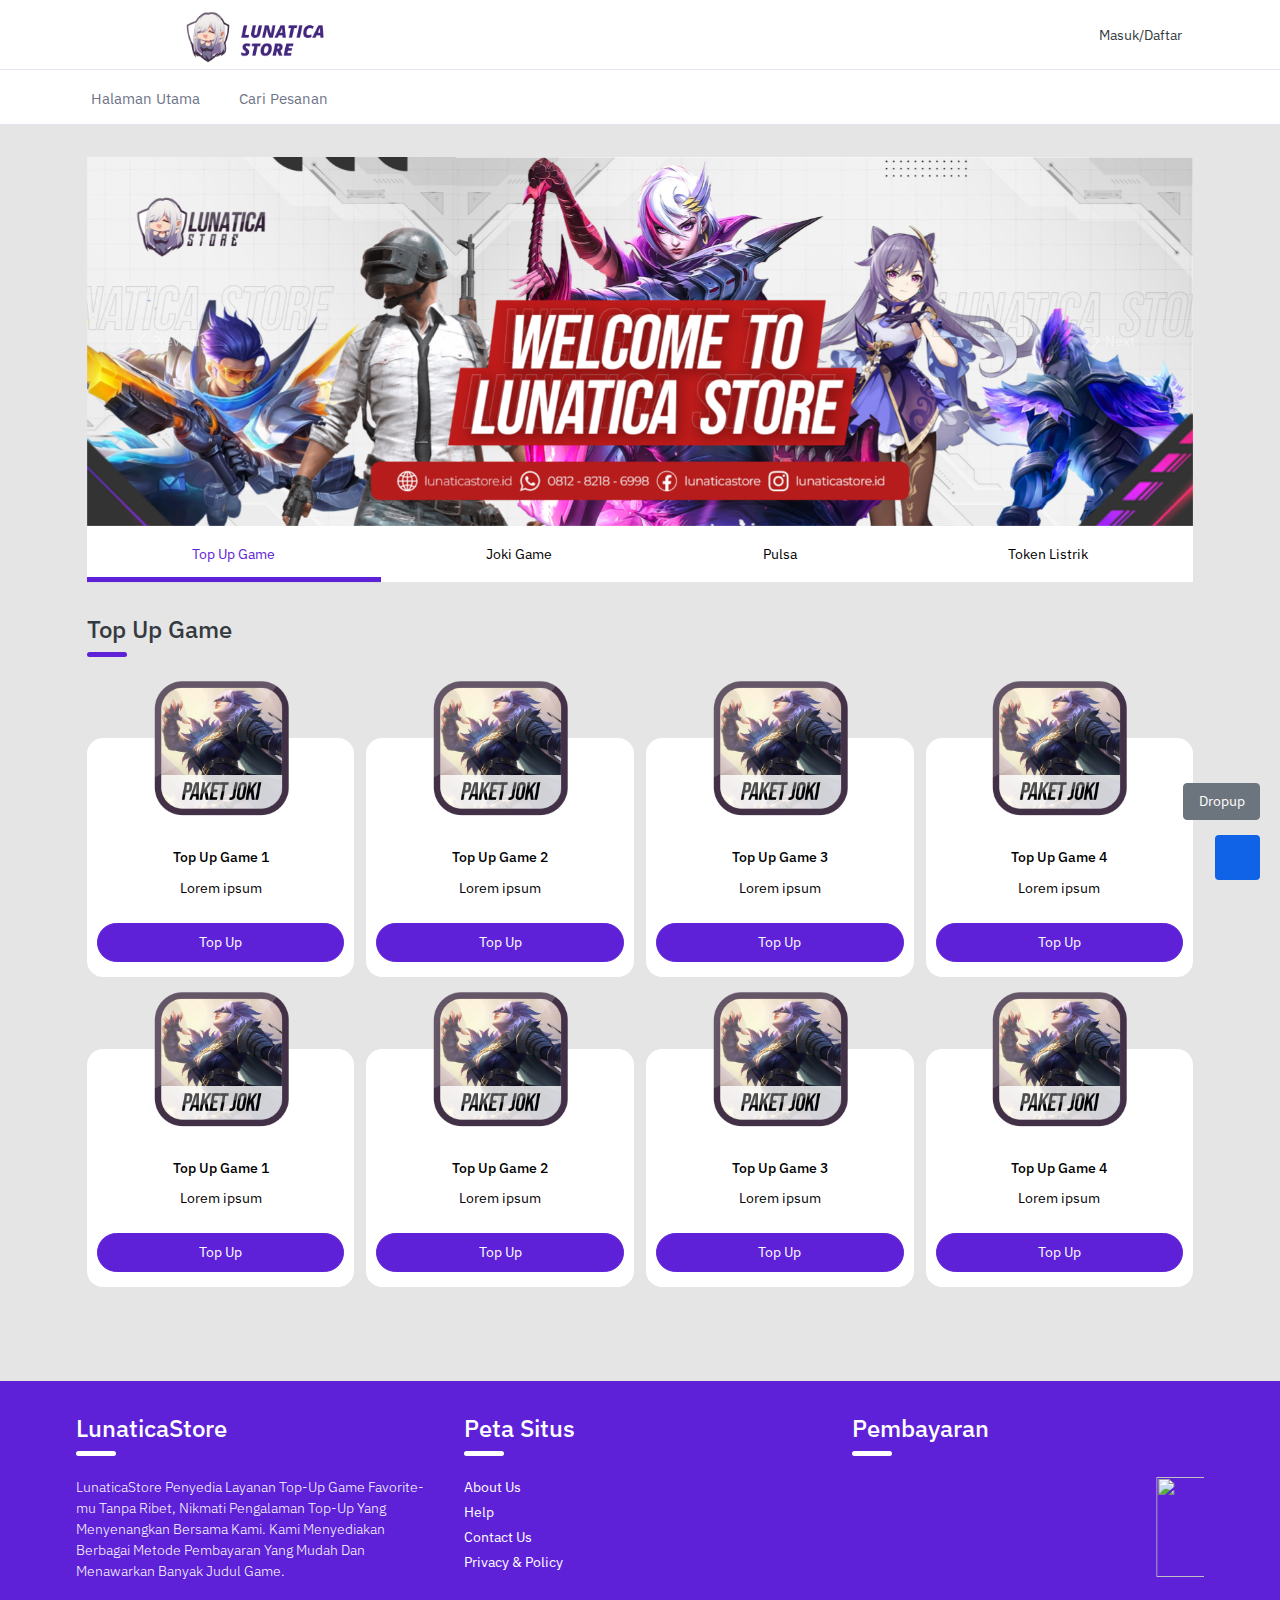
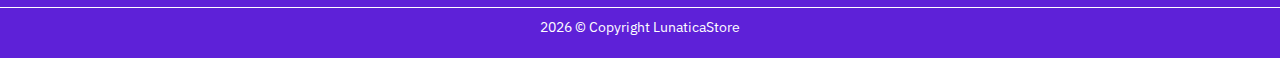
==== commit c1ac0831: "delete nav-link hubungi kami" ====
--- a/index.html
+++ b/index.html
@@ -339,13 +339,6 @@
                                     <a class="dropdown-item" href="register.html"><span class="pl-1"><i class="fa-solid fa-user-plus"></i></span>
                                         Daftar</a>
                                 </div>
-                            </li>
-                            <li class="nav-item dropdown">
-                                <a class="nav-link dropdown-toggle arrow-none" href="https://wa.me/6281282186998"
-                                    target="_blank">
-                                    <i class="fa fa-phone"></i>
-                                    <span> Hubungi Kami </span>
-                                </a>
                             </li>
                         </ul> <!-- end navbar-->
                     </div> <!-- end .collapsed-->
--- a/assets/css/custom-style.css
+++ b/assets/css/custom-style.css
@@ -121,6 +121,11 @@
     margin: 0px 10px;
 }
 
+#top-footer .footer-links a {
+    color: #ffffff;
+    padding: 2px 0px;
+}
+
 .footer {
     background-color: #5e21d8;
     color: #ffffff;
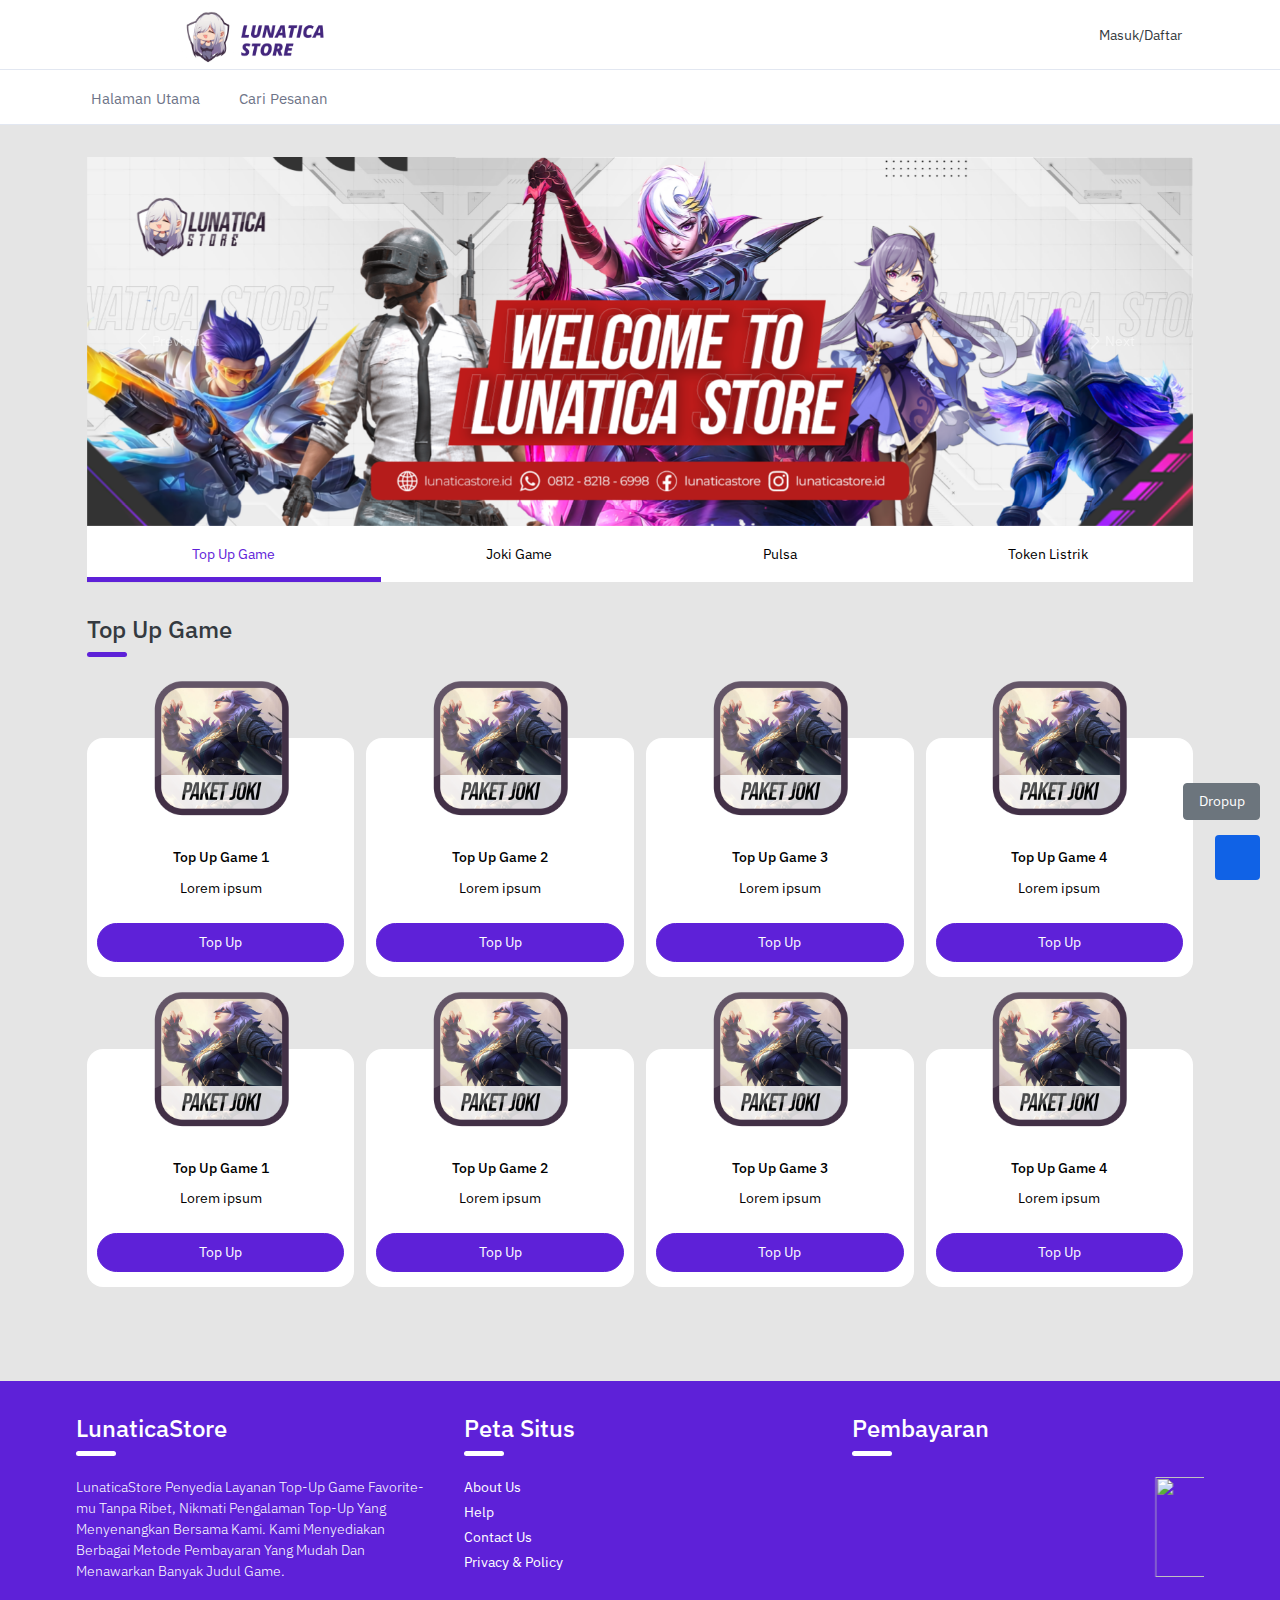
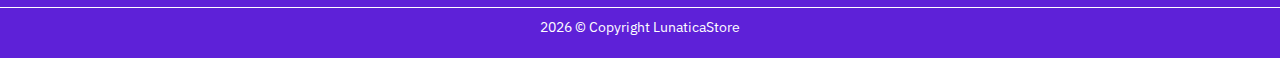
==== commit db6a4e7c: "merapikan kode" ====
--- a/index.html
+++ b/index.html
@@ -45,8 +45,8 @@
         type="text/css" />
     <script src="https://ajax.googleapis.com/ajax/libs/jquery/3.5.1/jquery.min.js"></script>
     <script src="https://cdn.jsdelivr.net/npm/popper.js@1.16.1/dist/umd/popper.min.js"
-        integrity="sha384-9/reFTGAW83EW2RDu2S0VKaIzap3H66lZH81PoYlFhbGU+6BZp6G7niu735Sk7lN"
-        crossorigin="anonymous"></script>
+        integrity="sha384-9/reFTGAW83EW2RDu2S0VKaIzap3H66lZH81PoYlFhbGU+6BZp6G7niu735Sk7lN" crossorigin="anonymous">
+    </script>
     <script src="https://maxcdn.bootstrapcdn.com/bootstrap/4.5.2/js/bootstrap.min.js"></script>
     <!-- third party css end -->
 
@@ -292,13 +292,16 @@
 
                     <ul class="navbar-nav d-none d-lg-block">
                         <li class="nav-item dropdown">
-                            <a class="nav-link dropdown-toggle" href="#" id="navbarDropdown" role="button" data-toggle="dropdown"
-                                aria-haspopup="true" aria-expanded="false">
-                                <span class="pl-1"><i class="fa fa-sign-in" aria-hidden="true"></i></span> Masuk/Daftar <span class="pl-1"><i class="fa-solid fa-caret-down"></i></span>
+                            <a class="nav-link dropdown-toggle" href="#" id="navbarDropdown" role="button"
+                                data-toggle="dropdown" aria-haspopup="true" aria-expanded="false">
+                                <span class="pl-1"><i class="fa fa-sign-in" aria-hidden="true"></i></span> Masuk/Daftar
+                                <span class="pl-1"><i class="fa-solid fa-caret-down"></i></span>
                             </a>
                             <div class="dropdown-menu" aria-labelledby="navbarDropdown">
-                                <a class="dropdown-item" href="login.html"><span class="pl-1"><i class="fa fa-sign-in" aria-hidden="true"></i></span> Masuk</a>
-                                <a class="dropdown-item" href="register.html"><span class="pl-1"><i class="fa-solid fa-user-plus"></i></span> Daftar</a>
+                                <a class="dropdown-item" href="login.html"><span class="pl-1"><i class="fa fa-sign-in"
+                                            aria-hidden="true"></i></span> Masuk</a>
+                                <a class="dropdown-item" href="register.html"><span class="pl-1"><i
+                                            class="fa-solid fa-user-plus"></i></span> Daftar</a>
                             </div>
                         </li>
                     </ul>
@@ -328,15 +331,16 @@
                                 </a>
                             </li>
                             <li class="nav-item dropdown d-block d-lg-none">
-                                <a class="nav-link dropdown-toggle" href="#" id="navbarDropdown" role="button" data-toggle="dropdown"
-                                    aria-haspopup="true" aria-expanded="false">
-                                    <span class="pl-1"><i class="fa fa-sign-in" aria-hidden="true"></i></span> Masuk/Daftar <span class="pl-1"><i
-                                            class="fa-solid fa-caret-down"></i></span>
+                                <a class="nav-link dropdown-toggle" href="#" id="navbarDropdown" role="button"
+                                    data-toggle="dropdown" aria-haspopup="true" aria-expanded="false">
+                                    <span class="pl-1"><i class="fa fa-sign-in" aria-hidden="true"></i></span>
+                                    Masuk/Daftar <span class="pl-1"><i class="fa-solid fa-caret-down"></i></span>
                                 </a>
                                 <div class="dropdown-menu" aria-labelledby="navbarDropdown">
-                                    <a class="dropdown-item" href="login.html"><span class="pl-1"><i class="fa fa-sign-in"
-                                                aria-hidden="true"></i></span> Masuk</a>
-                                    <a class="dropdown-item" href="register.html"><span class="pl-1"><i class="fa-solid fa-user-plus"></i></span>
+                                    <a class="dropdown-item" href="login.html"><span class="pl-1"><i
+                                                class="fa fa-sign-in" aria-hidden="true"></i></span> Masuk</a>
+                                    <a class="dropdown-item" href="register.html"><span class="pl-1"><i
+                                                class="fa-solid fa-user-plus"></i></span>
                                         Daftar</a>
                                 </div>
                             </li>
@@ -385,8 +389,8 @@
                     <ul class="nav nav-pills nav-fill px-0 pb-0" id="TabNavMenu" role="tablist">
                         <li class="nav-item text-center" role="presentation">
                             <button class="nav-link py-2 active" id="nav-topup-game" data-bs-toggle="tab"
-                                data-bs-target="#tab-content-topup-game" type="button" role="tab"
-                                aria-controls="home" aria-selected="true">
+                                data-bs-target="#tab-content-topup-game" type="button" role="tab" aria-controls="home"
+                                aria-selected="true">
                                 <span class="icon d-block">
                                     <i class="fa-solid fa-gamepad"></i>
                                 </span>
@@ -396,8 +400,8 @@
 
                         <li class="nav-item" role="presentation">
                             <button class="nav-link py-2" id="nav-joki-game" data-bs-toggle="tab"
-                                data-bs-target="#tab-content-joki-game" type="button" role="tab"
-                                aria-controls="profile" aria-selected="false">
+                                data-bs-target="#tab-content-joki-game" type="button" role="tab" aria-controls="profile"
+                                aria-selected="false">
                                 <span class="icon d-block">
                                     <i class="fa-solid fa-gamepad"></i>
                                 </span>Joki Game
@@ -406,8 +410,8 @@
 
                         <li class="nav-item" role="presentation">
                             <button class="nav-link py-2" id="nav-pulsa" data-bs-toggle="tab"
-                                data-bs-target="#tab-content-pulsa" type="button" role="tab"
-                                aria-controls="contact" aria-selected="false">
+                                data-bs-target="#tab-content-pulsa" type="button" role="tab" aria-controls="contact"
+                                aria-selected="false">
                                 <span class="icon d-block">
                                     <i class="fa-solid fa-mobile-screen"></i>
                                 </span>Pulsa
@@ -461,7 +465,8 @@
                                                 <p class="card-text">Lorem ipsum</p>
                                             </div>
                                             <div class="card-footer mx-auto">
-                                                <a href="https://lunaticastore.id/game/mobile-legend2" class="btn btn-primary buttonSelect btn-lg">
+                                                <a href="https://lunaticastore.id/game/mobile-legend2"
+                                                    class="btn btn-primary buttonSelect btn-lg">
                                                     Top Up</a>
                                             </div>
                                         </div>
@@ -475,7 +480,8 @@
                                                 <p class="card-text">Lorem ipsum</p>
                                             </div>
                                             <div class="card-footer mx-auto">
-                                                <a href="https://lunaticastore.id/game/mobile-legend2" class="btn btn-primary buttonSelect btn-lg">
+                                                <a href="https://lunaticastore.id/game/mobile-legend2"
+                                                    class="btn btn-primary buttonSelect btn-lg">
                                                     Top Up</a>
                                             </div>
                                         </div>
@@ -489,7 +495,8 @@
                                                 <p class="card-text">Lorem ipsum</p>
                                             </div>
                                             <div class="card-footer mx-auto">
-                                                <a href="https://lunaticastore.id/game/mobile-legend2" class="btn btn-primary buttonSelect btn-lg">
+                                                <a href="https://lunaticastore.id/game/mobile-legend2"
+                                                    class="btn btn-primary buttonSelect btn-lg">
                                                     Top Up</a>
                                             </div>
                                         </div>
@@ -503,12 +510,13 @@
                                                 <p class="card-text">Lorem ipsum</p>
                                             </div>
                                             <div class="card-footer mx-auto">
-                                                <a href="https://lunaticastore.id/game/mobile-legend2" class="btn btn-primary buttonSelect btn-lg">
-                                                    Top Up</a>
-                                            </div>
-                                        </div>
-                                    </div>
-                                    
+                                                <a href="https://lunaticastore.id/game/mobile-legend2"
+                                                    class="btn btn-primary buttonSelect btn-lg">
+                                                    Top Up</a>
+                                            </div>
+                                        </div>
+                                    </div>
+
                                     <div class="col">
                                         <div class="card">
                                             <img src="assets/image/icon-paket-joki.png" class="card-img-top" alt="ml">
@@ -517,12 +525,13 @@
                                                 <p class="card-text">Lorem ipsum</p>
                                             </div>
                                             <div class="card-footer mx-auto">
-                                                <a href="https://lunaticastore.id/game/mobile-legend2" class="btn btn-primary buttonSelect btn-lg">
-                                                    Top Up</a>
-                                            </div>
-                                        </div>
-                                    </div>
-                                    
+                                                <a href="https://lunaticastore.id/game/mobile-legend2"
+                                                    class="btn btn-primary buttonSelect btn-lg">
+                                                    Top Up</a>
+                                            </div>
+                                        </div>
+                                    </div>
+
                                     <div class="col">
                                         <div class="card">
                                             <img src="assets/image/icon-paket-joki.png" class="card-img-top" alt="ml">
@@ -531,12 +540,13 @@
                                                 <p class="card-text">Lorem ipsum</p>
                                             </div>
                                             <div class="card-footer mx-auto">
-                                                <a href="https://lunaticastore.id/game/mobile-legend2" class="btn btn-primary buttonSelect btn-lg">
-                                                    Top Up</a>
-                                            </div>
-                                        </div>
-                                    </div>
-                                    
+                                                <a href="https://lunaticastore.id/game/mobile-legend2"
+                                                    class="btn btn-primary buttonSelect btn-lg">
+                                                    Top Up</a>
+                                            </div>
+                                        </div>
+                                    </div>
+
                                     <div class="col">
                                         <div class="card">
                                             <img src="assets/image/icon-paket-joki.png" class="card-img-top" alt="ml">
@@ -545,7 +555,8 @@
                                                 <p class="card-text">Lorem ipsum</p>
                                             </div>
                                             <div class="card-footer mx-auto">
-                                                <a href="https://lunaticastore.id/game/mobile-legend2" class="btn btn-primary buttonSelect btn-lg">
+                                                <a href="https://lunaticastore.id/game/mobile-legend2"
+                                                    class="btn btn-primary buttonSelect btn-lg">
                                                     Top Up</a>
                                             </div>
                                         </div>
@@ -568,8 +579,7 @@
 
                                     <div class="col">
                                         <div class="card">
-                                            <img src="assets/image/icon-paket-joki.png" class="card-img-top"
-                                                alt="ml">
+                                            <img src="assets/image/icon-paket-joki.png" class="card-img-top" alt="ml">
                                             <div class="card-body">
                                                 <h5 class="card-title">Joki Game 1</h5>
                                                 <p class="card-text">Lorem ipsum</p>
@@ -590,7 +600,8 @@
                                                 <p class="card-text">Lorem ipsum</p>
                                             </div>
                                             <div class="card-footer mx-auto">
-                                                <a href="https://lunaticastore.id/game/free-fire" class="btn btn-primary buttonSelect btn-lg">
+                                                <a href="https://lunaticastore.id/game/free-fire"
+                                                    class="btn btn-primary buttonSelect btn-lg">
                                                     Top Up</a>
                                             </div>
                                         </div>
@@ -604,7 +615,8 @@
                                                 <p class="card-text">Lorem ipsum</p>
                                             </div>
                                             <div class="card-footer mx-auto">
-                                                <a href="https://lunaticastore.id/game/free-fire" class="btn btn-primary buttonSelect btn-lg">
+                                                <a href="https://lunaticastore.id/game/free-fire"
+                                                    class="btn btn-primary buttonSelect btn-lg">
                                                     Top Up</a>
                                             </div>
                                         </div>
@@ -618,7 +630,8 @@
                                                 <p class="card-text">Lorem ipsum</p>
                                             </div>
                                             <div class="card-footer mx-auto">
-                                                <a href="https://lunaticastore.id/game/free-fire" class="btn btn-primary buttonSelect btn-lg">
+                                                <a href="https://lunaticastore.id/game/free-fire"
+                                                    class="btn btn-primary buttonSelect btn-lg">
                                                     Top Up</a>
                                             </div>
                                         </div>
@@ -631,8 +644,7 @@
                         <!-- --- JOKI GAME : END -->
 
                         <!-- --- PULSA : START -->
-                        <div class="tab-pane fade" id="tab-content-pulsa" role="tabpanel"
-                            aria-labelledby="pulsa-tab">
+                        <div class="tab-pane fade" id="tab-content-pulsa" role="tabpanel" aria-labelledby="pulsa-tab">
 
                             <div class="list-product" id="top-up-voucher">
                                 <h3 class="uppercase">Pulsa</h3>
@@ -661,13 +673,14 @@
                         <!-- --- PULSA : END -->
 
                         <!-- TOKEN LISTRIK -->
-                        <div class="tab-pane fade" id="tab-content-token-listrik" role="tabpanel" aria-labelledby="token-listrik-tab">
-                        
+                        <div class="tab-pane fade" id="tab-content-token-listrik" role="tabpanel"
+                            aria-labelledby="token-listrik-tab">
+
                             <div class="list-product" id="top-up-voucher">
                                 <h3 class="uppercase">Token Listrik</h3>
                                 <span class="black-strip"></span>
                                 <div class="row row-cols-2 row-cols-md-4 gx-2 gy-5 justify-content-center mt-3">
-                        
+
                                     <div class="col">
                                         <div class="card">
                                             <img src="assets/image/icon-paket-joki.png" class="card-img-top" alt="ml">
@@ -676,15 +689,16 @@
                                                 <p class="card-text">Lorem Ipsum</p>
                                             </div>
                                             <div class="card-footer mx-auto">
-                                                <a href="https://lunaticastore.id/game/telkomsel" class="btn btn-primary buttonSelect btn-lg">
-                                                    Top Up</a>
-                                            </div>
-                                        </div>
-                                    </div>
-                        
+                                                <a href="https://lunaticastore.id/game/telkomsel"
+                                                    class="btn btn-primary buttonSelect btn-lg">
+                                                    Top Up</a>
+                                            </div>
+                                        </div>
+                                    </div>
+
                                 </div>
                             </div>
-                        
+
                         </div>
 
                     </section>
@@ -725,9 +739,12 @@
                                 <img src="https://upload.wikimedia.org/wikipedia/commons/8/86/Alfamart_logo.svg">
                                 <img src="https://upload.wikimedia.org/wikipedia/commons/9/9d/Logo_Indomaret.png">
                                 <img src="https://hopestore.id/assets/img/bca_footer.png">
-                                <img src="https://upload.wikimedia.org/wikipedia/commons/thumb/a/ad/Bank_Mandiri_logo_2016.svg/1200px-Bank_Mandiri_logo_2016.svg.png">
-                                <img src="https://upload.wikimedia.org/wikipedia/commons/thumb/6/68/BANK_BRI_logo.svg/2560px-BANK_BRI_logo.svg.png">
-                                <img src="https://upload.wikimedia.org/wikipedia/id/thumb/5/55/BNI_logo.svg/800px-BNI_logo.svg.png">
+                                <img
+                                    src="https://upload.wikimedia.org/wikipedia/commons/thumb/a/ad/Bank_Mandiri_logo_2016.svg/1200px-Bank_Mandiri_logo_2016.svg.png">
+                                <img
+                                    src="https://upload.wikimedia.org/wikipedia/commons/thumb/6/68/BANK_BRI_logo.svg/2560px-BANK_BRI_logo.svg.png">
+                                <img
+                                    src="https://upload.wikimedia.org/wikipedia/id/thumb/5/55/BNI_logo.svg/800px-BNI_logo.svg.png">
                                 <img src="https://lunaticastore.id/assets/permata.png">
                                 <img src="https://rexonmarket.id/assets/payment/ovo.png">
                                 <img src="https://lelogama.go-jek.com/logo/GoPay-white.text.png">
@@ -758,9 +775,9 @@
     <!-- ============================================================== -->
     <!-- End Page content -->
     <!-- ============================================================== -->
-    
+
     <!-- END wrapper -->
-    
+
 
     <!-- Default dropup button -->
     <div class="btn-group btn-call-float dropup">
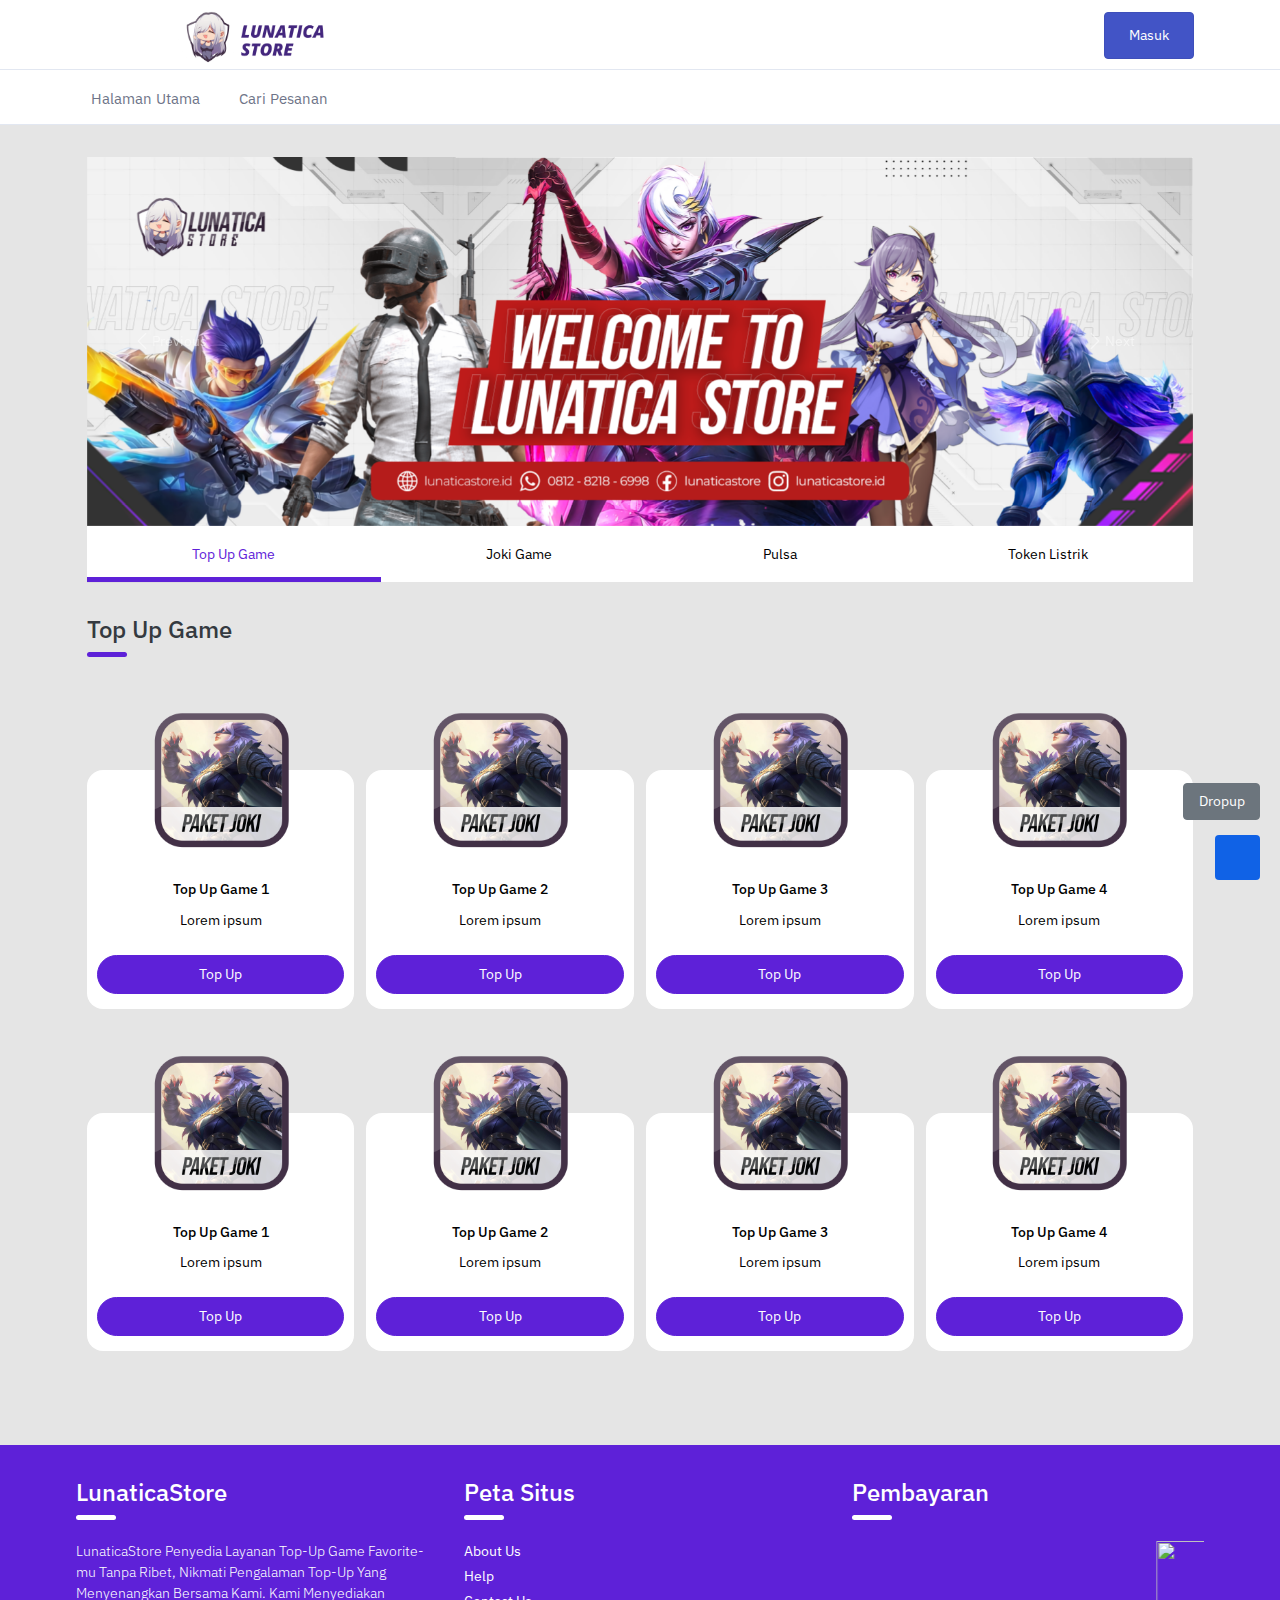
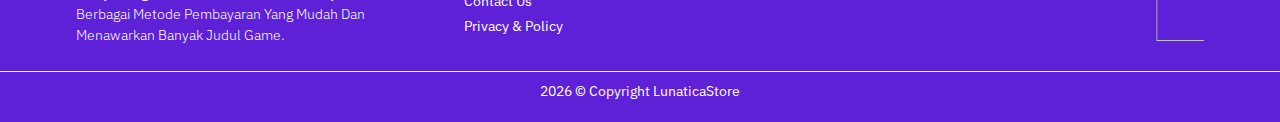
==== commit 5bd8d249: "customize homepage" ====
--- a/index.html
+++ b/index.html
@@ -291,18 +291,10 @@
                     </li>
 
                     <ul class="navbar-nav d-none d-lg-block">
-                        <li class="nav-item dropdown">
-                            <a class="nav-link dropdown-toggle" href="#" id="navbarDropdown" role="button"
-                                data-toggle="dropdown" aria-haspopup="true" aria-expanded="false">
-                                <span class="pl-1"><i class="fa fa-sign-in" aria-hidden="true"></i></span> Masuk/Daftar
-                                <span class="pl-1"><i class="fa-solid fa-caret-down"></i></span>
+                        <li class="nav-item">
+                            <a class="btn btn-primary px-3 py-2 mt-2" href="">
+                                <i class="fa fa-sign-in" aria-hidden="true"></i><span class="ml-3"></span> Masuk
                             </a>
-                            <div class="dropdown-menu" aria-labelledby="navbarDropdown">
-                                <a class="dropdown-item" href="login.html"><span class="pl-1"><i class="fa fa-sign-in"
-                                            aria-hidden="true"></i></span> Masuk</a>
-                                <a class="dropdown-item" href="register.html"><span class="pl-1"><i
-                                            class="fa-solid fa-user-plus"></i></span> Daftar</a>
-                            </div>
                         </li>
                     </ul>
                 </ul>
@@ -330,19 +322,10 @@
                                     <span> Cari Pesanan </span>
                                 </a>
                             </li>
-                            <li class="nav-item dropdown d-block d-lg-none">
-                                <a class="nav-link dropdown-toggle" href="#" id="navbarDropdown" role="button"
-                                    data-toggle="dropdown" aria-haspopup="true" aria-expanded="false">
-                                    <span class="pl-1"><i class="fa fa-sign-in" aria-hidden="true"></i></span>
-                                    Masuk/Daftar <span class="pl-1"><i class="fa-solid fa-caret-down"></i></span>
+                            <li class="nav-item d-block d-lg-none pb-3">
+                                <a class="btn btn-primary px-3 py-2 mt-2 ml-5" href="">
+                                    <i class="fa fa-sign-in" aria-hidden="true"></i><span class="ml-3"></span> Masuk
                                 </a>
-                                <div class="dropdown-menu" aria-labelledby="navbarDropdown">
-                                    <a class="dropdown-item" href="login.html"><span class="pl-1"><i
-                                                class="fa fa-sign-in" aria-hidden="true"></i></span> Masuk</a>
-                                    <a class="dropdown-item" href="register.html"><span class="pl-1"><i
-                                                class="fa-solid fa-user-plus"></i></span>
-                                        Daftar</a>
-                                </div>
                             </li>
                         </ul> <!-- end navbar-->
                     </div> <!-- end .collapsed-->
--- a/assets/css/custom-style.css
+++ b/assets/css/custom-style.css
@@ -7,6 +7,11 @@
 }
 
 /* === NAVIGATION BAR : START === */
+#topnav-menu-content .btn-primary {
+    color: #ffffff;
+    margin-left: 18px;
+}
+
 #TabNavMenu {
     background-color: #fff;
     color: #000000;
@@ -46,9 +51,6 @@
     height: 100%;
     border-radius: 16px;
     border: 0;
-    /* border: 0; */
-    /* box-shadow:
-    5px 5px 58px rgba(0, 0, 0, 0.12); */
 }
 
 #list-product-wrapper .card-title, .card-text {
@@ -194,6 +196,10 @@
         object-fit: contain;
         margin-top: -75px;
     }
+
+    #list-product-wrapper .gy-5 {
+        --bs-gutter-y: 6.5rem;
+    }
     /* --- LIST PRODUCT : END --- */
 }
 
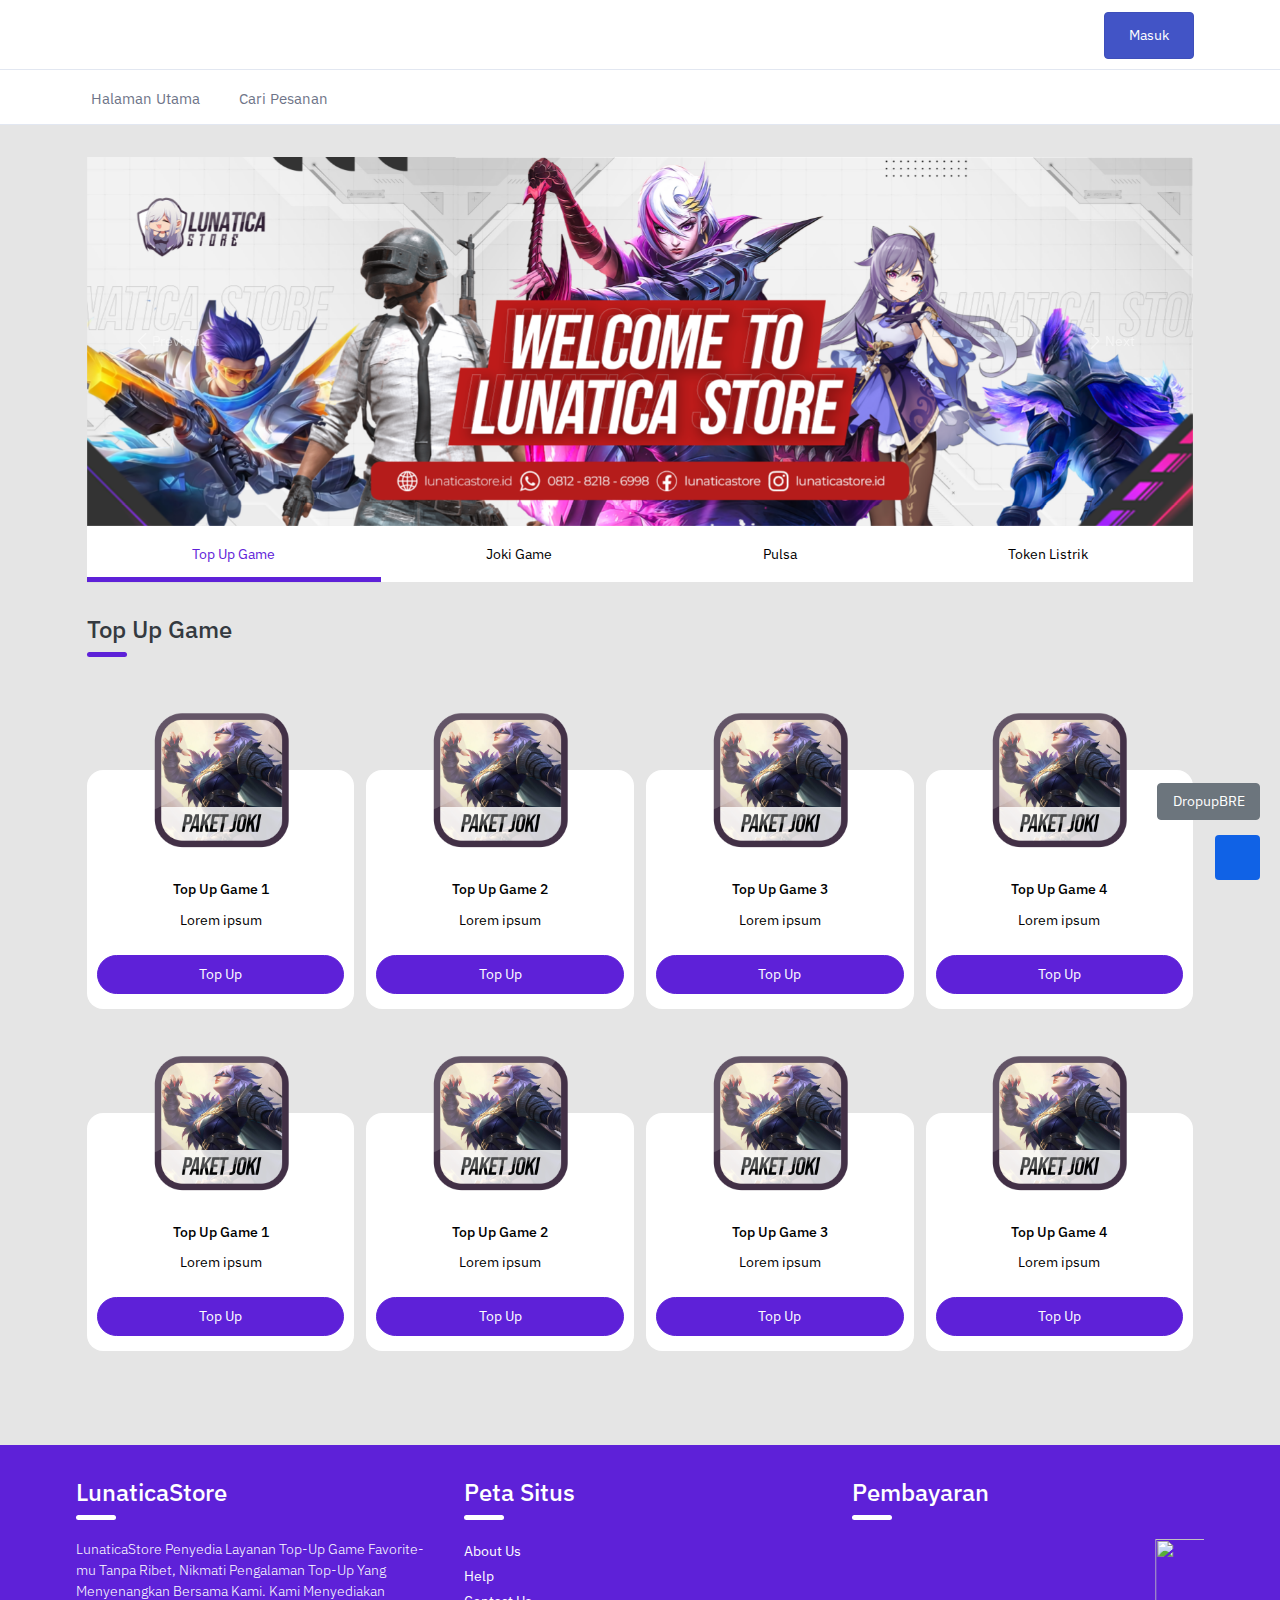
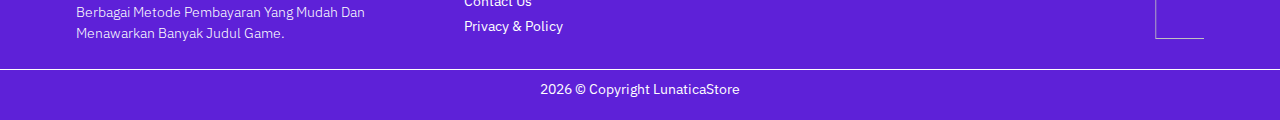
==== commit f1ba37ef: "update kustomisasi page" ====
--- a/index.html
+++ b/index.html
@@ -28,7 +28,6 @@
     <link href="/assets/css/app-dark.min.css" rel="stylesheet" type="text/css" id="app-dark-stylesheet" disabled />
 
     <link rel="stylesheet" href="https://unpkg.com/swiper@7/swiper-bundle.min.css" />
-    <link rel="stylesheet" href="/assets/css/custom-style.css">
 
 
     <!-- icons -->
@@ -236,6 +235,8 @@
         }
     </style>
 
+    <link rel="stylesheet" href="/assets/css/custom-style.css">
+
 </head>
 
 <body class="loading" data-layout-mode="horizontal"
@@ -252,10 +253,10 @@
                 <div class="logo-box">
                     <a href="https://lunaticastore.id" class="logo logo-dark">
                         <span class="logo-sm">
-                            <img src="/assets/images/lunatica_banner.png" alt="" height="35">
+                            <img src="/lunatica-logo/lunatica_banner.png" alt="" height="35">
                         </span>
                         <span class="logo-lg">
-                            <img src="/assets/images/lunatica_banner.png" alt="" height="65">
+                            <img src="/lunatica-logo/lunatica_banner.png" alt="" height="65">
                             <!--<span class="logo-lg-text-dark">LunaticaStore</span>-->
                         </span>
                     </a>
@@ -692,32 +693,32 @@
         </div> <!-- container -->
 
         <section id="top-footer">
-            <div class="container-fluid py-3">
-                <div class="row row-cols-1 row-cols-md-3 gx-4 about text-center text-md-start">
+            <div class="container-fluid">
+                <div class="row row-cols-1 row-cols-md-3 gx-4 text-center text-md-start py-3">
                     <div class="col">
                         <h3 class="uppercase text-white">LunaticaStore</h3>
                         <span class="black-strip mx-auto"></span>
-                        <div class="mt-4">
+                        <div class="pt-2 pt-md-3">
                             <span class="fw-light">LunaticaStore Penyedia Layanan Top-Up Game Favorite-mu Tanpa
                                 Ribet,
                                 Nikmati Pengalaman Top-Up Yang Menyenangkan Bersama Kami. Kami Menyediakan
                                 Berbagai Metode Pembayaran Yang Mudah Dan Menawarkan Banyak Judul Game.</span>
                         </div>
                     </div>
-                    <div class="col">
+                    <div class="col mt-3 mt-md-0">
                         <h3 class="uppercase text-white">Peta Situs</h3>
                         <span class="black-strip"></span>
-                        <div class="footer-links d-flex flex-column pt-3">
+                        <div class="footer-links d-flex flex-column pt-2 pt-md-3">
                             <a href="javascript:void(0);">About Us</a>
                             <a href="javascript:void(0);">Help</a>
                             <a href="javascript:void(0);">Contact Us</a>
                             <a href="javascript:void(0);">Privacy & Policy</a>
                         </div>
                     </div>
-                    <div class="col pt-3 pt-md-0">
+                    <div class="col mt-3 mt-md-0">
                         <h3 class="uppercase text-white">Pembayaran</h3>
                         <span class="black-strip"></span>
-                        <div class="mt-md-4">
+                        <div class="pt-2 pt-md-3">
                             <marquee class="list-pembayaran">
                                 <img src="https://upload.wikimedia.org/wikipedia/commons/8/86/Alfamart_logo.svg">
                                 <img src="https://upload.wikimedia.org/wikipedia/commons/9/9d/Logo_Indomaret.png">
@@ -766,7 +767,7 @@
     <div class="btn-group btn-call-float dropup">
         <button type="button" class="btn btn-secondary dropdown-toggle" data-toggle="dropdown" aria-haspopup="true"
             aria-expanded="false">
-            Dropup
+            DropupBRE
         </button>
         <div class="dropdown-menu">
             <a href="https://www.instagram.com/lunaticastore.id/" class="shadow-sm" target="_blank">
--- a/assets/css/custom-style.css
+++ b/assets/css/custom-style.css
@@ -137,6 +137,10 @@
 
 
 /* === PAGE PEMBAYARAN : START === */
+#page-pembayaran .border-primary {
+    border-color: transparent !important;
+}
+
 #lengkapi-data input {
     border: 1px solid #9e9e9e;
 }
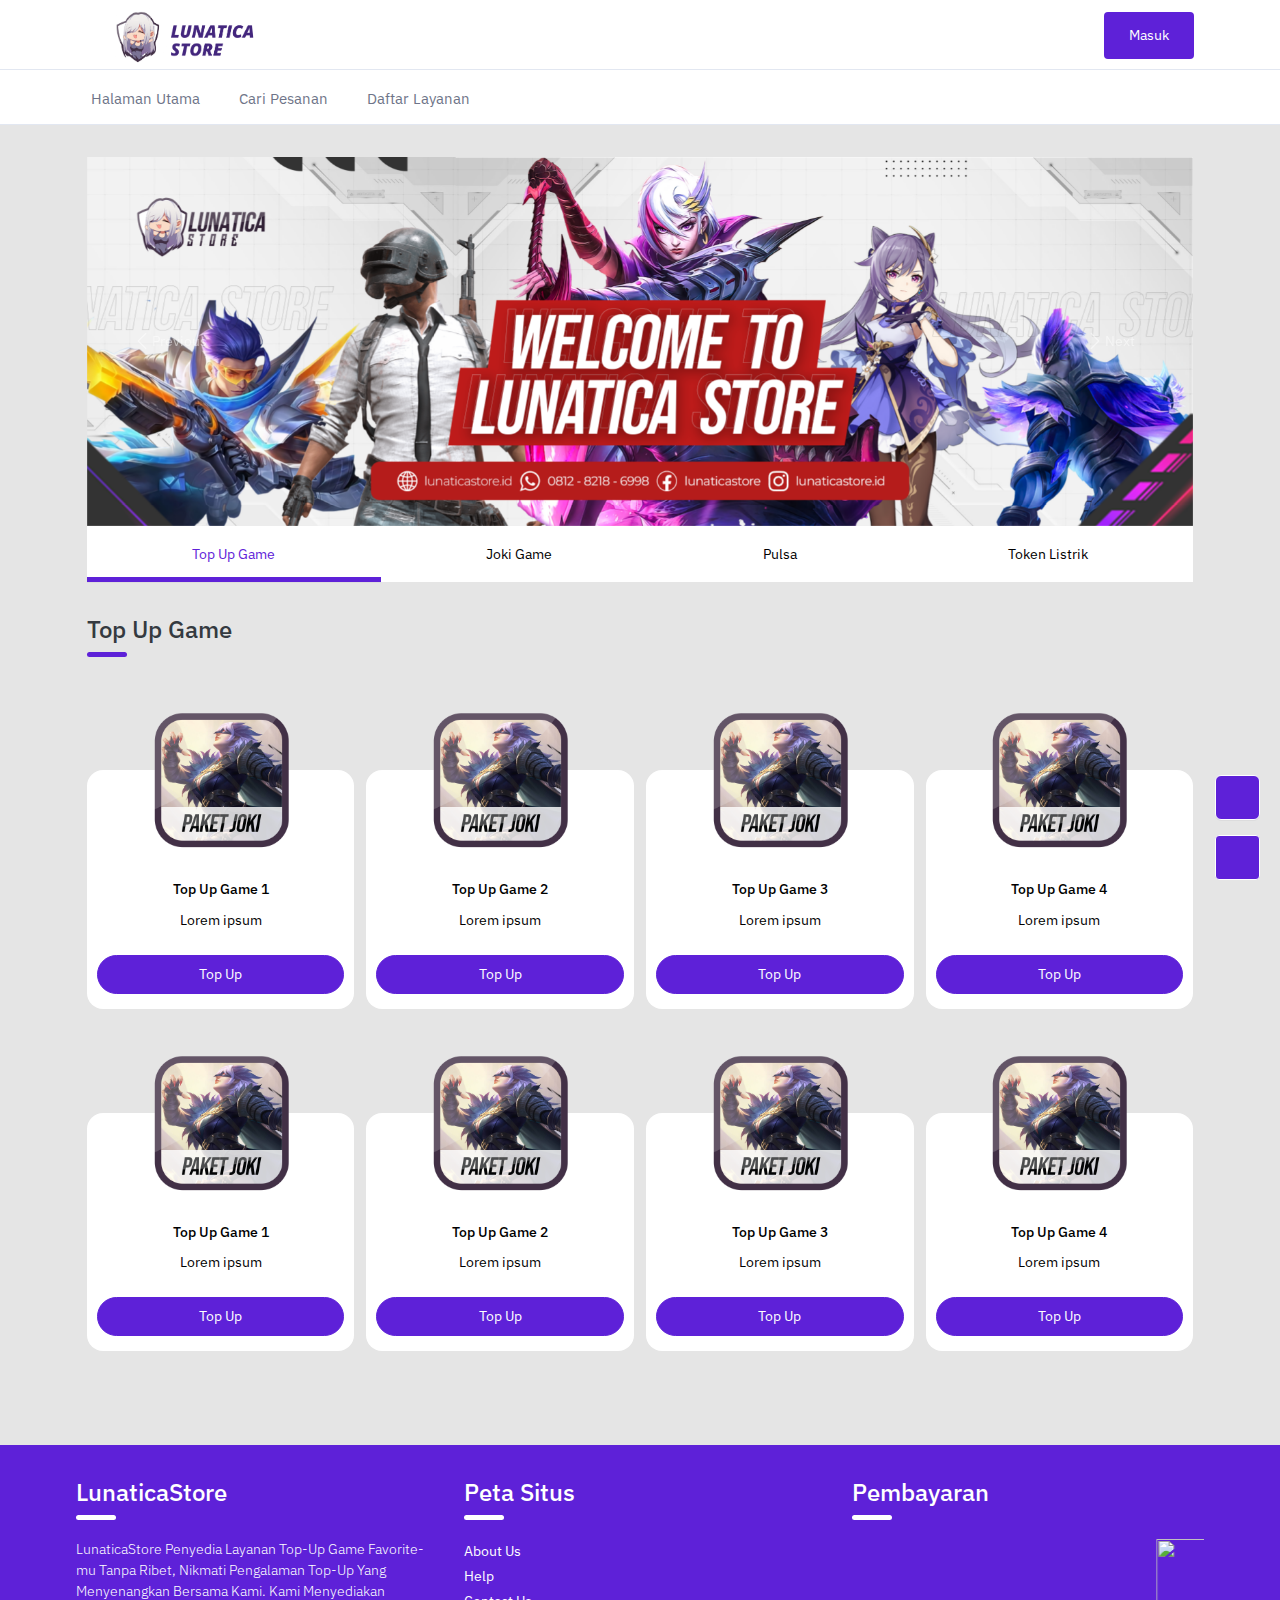
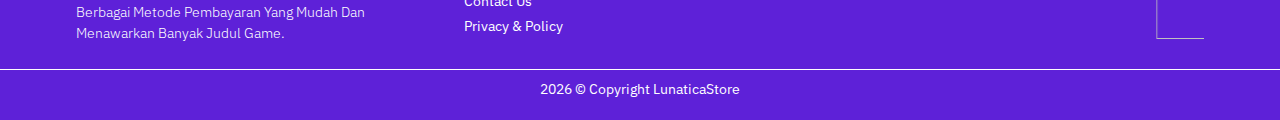
==== commit 63d1bebe: "customized" ====
--- a/index.html
+++ b/index.html
@@ -172,8 +172,16 @@
 
         .btn-call-float {
             position: fixed;
+            width: 45px;
+            height: 45px;
             bottom: 80px;
             right: 20px;
+            color: #FFF !important;
+            background: #5e21d8;
+            border: 1px solid #FFF;
+            border-radius: 6px;
+            text-align: center;
+            font-size: 30px;
             z-index: 99999;
         }
 
@@ -293,7 +301,7 @@
 
                     <ul class="navbar-nav d-none d-lg-block">
                         <li class="nav-item">
-                            <a class="btn btn-primary px-3 py-2 mt-2" href="">
+                            <a class="btn btn-login px-3 py-2 mt-2" href="">
                                 <i class="fa fa-sign-in" aria-hidden="true"></i><span class="ml-3"></span> Masuk
                             </a>
                         </li>
@@ -323,8 +331,16 @@
                                     <span> Cari Pesanan </span>
                                 </a>
                             </li>
+                            <li class="nav-item dropdown">
+                                <a class="nav-link dropdown-toggle arrow-none" href="#">
+                                    <i class="fa-solid fa-list"></i>
+                                    <span> Daftar Layanan </span>
+                                </a>
+                            </li>
+
+                            
                             <li class="nav-item d-block d-lg-none pb-3">
-                                <a class="btn btn-primary px-3 py-2 mt-2 ml-5" href="">
+                                <a class="btn btn-login px-3 py-2 mt-2 ml-5" href="">
                                     <i class="fa fa-sign-in" aria-hidden="true"></i><span class="ml-3"></span> Masuk
                                 </a>
                             </li>
@@ -387,7 +403,7 @@
                                 data-bs-target="#tab-content-joki-game" type="button" role="tab" aria-controls="profile"
                                 aria-selected="false">
                                 <span class="icon d-block">
-                                    <i class="fa-solid fa-gamepad"></i>
+                                    <i class="fas fa-user-ninja"></i>
                                 </span>Joki Game
                             </button>
                         </li>
@@ -762,23 +778,9 @@
 
     <!-- END wrapper -->
 
-
-    <!-- Default dropup button -->
-    <div class="btn-group btn-call-float dropup">
-        <button type="button" class="btn btn-secondary dropdown-toggle" data-toggle="dropdown" aria-haspopup="true"
-            aria-expanded="false">
-            DropupBRE
-        </button>
-        <div class="dropdown-menu">
-            <a href="https://www.instagram.com/lunaticastore.id/" class="shadow-sm" target="_blank">
-                <i class="fab fa-instagram"></i>
-            </a>
-            <a href="https://wa.me/6281282186998" class="shadow-sm" target="_blank">
-                <i class="fab fa-whatsapp"></i>
-            </a>
-        </div>
-    </div>
-
+    <a href="https://wa.me/6281282186998" class="btn-call-float shadow-sm" target="_blank">
+        <i class="fas fa-comment-dots"></i>
+    </a>
     <a href="#" id="btn-gotop" onclick="topFunction()" style="display: block;">
         <i class="fas fa-angle-up"></i>
     </a>
--- a/assets/css/custom-style.css
+++ b/assets/css/custom-style.css
@@ -2,12 +2,36 @@
     background-color: #e5e5e5;
 }
 
+.navbar-toggle span {
+    background-color: #5e21d8 !important;
+}
+
+.topnav .navbar-nav .nav-link:hover {
+    color: #5e21d8;
+}
+
+.btn-login {
+    background-color: #5e21d8;
+    color: #ffffff;
+    transition: 0.5s filter;
+}
+
+.btn-login:hover {
+    color: #ffffff;
+    filter: brightness(80%);
+}
+
 .text-left {
     text-align: left !important;
 }
 
+#btn-gotop {
+    background-color: #5e21d8;
+    border: 1px solid #ffffff;
+}
+
 /* === NAVIGATION BAR : START === */
-#topnav-menu-content .btn-primary {
+#topnav-menu-content .btn-login {
     color: #ffffff;
     margin-left: 18px;
 }
@@ -42,6 +66,7 @@
     border-radius: 0px;
     border-bottom: 5px solid #5e21d8;
 }
+
 /* === NAVIGATION BAR : END === */
 
 /* === LIST PRODUCT : START === */
@@ -53,7 +78,8 @@
     border: 0;
 }
 
-#list-product-wrapper .card-title, .card-text {
+#list-product-wrapper .card-title,
+.card-text {
     color: #000000 !important;
 }
 
@@ -100,6 +126,7 @@
     filter: brightness(85%);
     transition: 0.2s ease-in;
 }
+
 /* === LIST PRODUCT : END === */
 
 /* === TOP FOOTER : START === */
@@ -113,6 +140,9 @@
 }
 
 #top-footer .black-strip {
+    position: relative;
+    display: block;
+    margin: 0 auto;
     background-color: #ffffff;
 }
 
@@ -131,8 +161,9 @@
 .footer {
     background-color: #5e21d8;
     color: #ffffff;
-    
-}
+
+}
+
 /* === TOP FOOTER : END === */
 
 
@@ -141,6 +172,7 @@
     border-color: transparent !important;
 }
 
+/* 1. LENGKAPI DATA */
 #lengkapi-data input {
     border: 1px solid #9e9e9e;
 }
@@ -149,33 +181,202 @@
     border-color: #5e21d8;
 }
 
+
+/* 2. PILIH NOMINAL */
 #pilih-nominal .btn {
-    background-color: #ffffff;
-    border: 1px solid #e4e4e4 !important;
+    background-color: #5e21d8;
+    border: 0 !important;
+    transition: box-shadow 0.5s;
 }
 
 #pilih-nominal .btn:hover {
-    background-color: rgb(67, 38, 125, 0.5) !important;
-    border: 1px solid #5e21d8 !important;
-    color: #ffffff !important;
+    color: #ffffff;
+    box-shadow: 0 0 2.22222vw #5e21d8, inset 0 2.40741vw 8.05556vw #5e21d8, inset 0 -8.24074vw 11.48148vw #5e21d8;
+}
+
+#pilih-nominal input[type="radio"]:checked+.list-group-item {
+    color: #ffffff;
+    box-shadow: 0 0 2.22222vw #5e21d8, inset 0 2.40741vw 8.05556vw #5e21d8, inset 0 -8.24074vw 11.48148vw #5e21d8;
+}
+
+#pilih-nominal input[type="radio"]:checked+.list-group-item:after {
+    position: absolute;
+    top: 0;
+    right: 0;
+    width: 28px;
+    height: 26px;
+    content: "";
+    background: url(https://bangjeff.com/assets/img/verified.png) top/cover;
+    text-align: center;
+}
+
+#pilih-nominal .price {
+    font-style: italic;
+}
+
+/* 3. TIPE PEMBAYARAN */
+#accordionTipePembayaran .payment-method {
+    width: 50px;
 }
 
 #accordionTipePembayaran .card-header img {
     width: 50px;
     object-fit: contain;
+}
+
+#accordionTipePembayaran .card-header {
+    background-color: #e5e5e5;
+}
+
+#accordionTipePembayaran .card-body {
+    border: 1px solid #e5e5e5;
+}
+
+#accordionTipePembayaran .metode-pembayaran,
+.harga {
+    color: black;
+}
+
+#accordionTipePembayaran .separator {
+    display: block;
+    border: 1px solid #000000;
+    width: 100%;
+}
+
+#accordionTipePembayaran .card-footer .payment-method {
+    object-fit: contain;
     margin: 0px 5px;
 }
+
+#accordionTipePembayaran input[type="radio"]+.btn-secondary {
+    background-color: #d0d0d0;
+    filter: grayscale(100%);
+    border: 0 !important;
+    height: 100%;
+}
+
+#accordionTipePembayaran input[type="radio"]+.btn-secondary:hover {
+    background-color: #5e21d879;
+    color: #ffffff;
+    filter: grayscale(0%);
+}
+
+#accordionTipePembayaran input[type="radio"]:checked+.btn-secondary {
+    background-color: #5e21d8c7;
+    color: #ffffff !important;
+    filter: grayscale(0%);
+}
+
+#accordionTipePembayaran .deskripsi-tipe-pembayaran {
+    font-size: 13px !important;
+}
+
+#accordionTipePembayaran .text-small {
+    font-size: 13px;
+    font-style: italic;
+}
+
+.order-button {
+    background-color: #5e21d8;
+    transition: filter 0.5s;
+}
+
+.order-button:hover {
+    color: white;
+    background-color: #5e21d8;
+    filter: brightness(80%);
+}
+
+#modalKonfirmasiPesanan button.close i {
+    font-size: 20px;
+}
+
 /* === PAGE PEMBAYARAN : END === */
+
+/* === PAGE PROSES PEMBAYARAN : START === */
+#myProgress {
+    width: 100%;
+    background-color: #ddd;
+    margin-top: 50px;
+}
+
+#myBar {
+    width: 1%;
+    height: 10px;
+    background-color: #5e21d8;
+}
+
+.btn-refresh-btn-wrapper {
+    position: absolute;
+    left: 0;
+    right: 0;
+    margin: auto;
+    width: 100px;
+    height: 100px;
+    background-color: #e5e5e5;
+    margin: -50px auto;
+}
+
+.btn-refresh {
+    background-color: #5e21d8;
+    color: #ffffff;
+    height: 50px;
+    width: 50px;
+    border-radius: 100px;
+    font-size: 20px;
+    left: 0;
+    right: 0;
+    margin: 20px auto;
+    transition: 2s filter;
+}
+
+.btn-refresh:hover {
+    color: #ffffff;
+    filter: brightness(80%);
+}
+
+#payment-alert {
+    background-color: #5e21d8;
+    color: #ffffff;
+}
+
+#payment-alert .btn.close {
+    font-size: 17px;
+}
+
+/* === PAGE PROSES PEMBAYARAN : START === */
+
+/* === CARI PESANAN : START === */
+#search-form input {
+    transition: 0.5s border-color;
+}
+
+#search-form input:focus {
+    border-color: #5e21d8;
+}
+
+#search-form .btn {
+    background-color: #5e21d8;
+    color: #ffffff;
+}
+
+#search-form .btn:hover {
+    color: #ffffff;
+    filter: brightness(80%);
+}
+/* === CARI PESANAN : END === */
 
 /* === RESPONSIVE CSS === */
 /* // Medium devices (tablets, 768px and up) */
 @media (min-width: 768px) {
+
     /* --- NAVIGATION BAR : START */
     #TabNavMenu .nav-link {
         font-size: 14px;
     }
+
     /* --- NAVIGATION END : START */
-    
+
     /* --- LIST PRODUCT : START --- */
     #list-product-wrapper .card {
         height: 100%;
@@ -189,11 +390,20 @@
     #list-product-wrapper .buttonSelect {
         font-size: 14px;
     }
+
     /* --- LIST PRODUCT : END --- */
+
+    /* --- FOOTER : START --- */
+    #top-footer .black-strip {
+        position: absolute;
+    }
+
+    /* ---- FOOTER : END --- */
 }
 
 /* // Large devices (desktops, 992px and up) */
 @media (min-width: 992px) {
+
     /* --- LIST PRODUCT : START --- */
     #list-product-wrapper .card .card-img-top {
         width: 65%;
@@ -204,6 +414,7 @@
     #list-product-wrapper .gy-5 {
         --bs-gutter-y: 6.5rem;
     }
+
     /* --- LIST PRODUCT : END --- */
 }
 
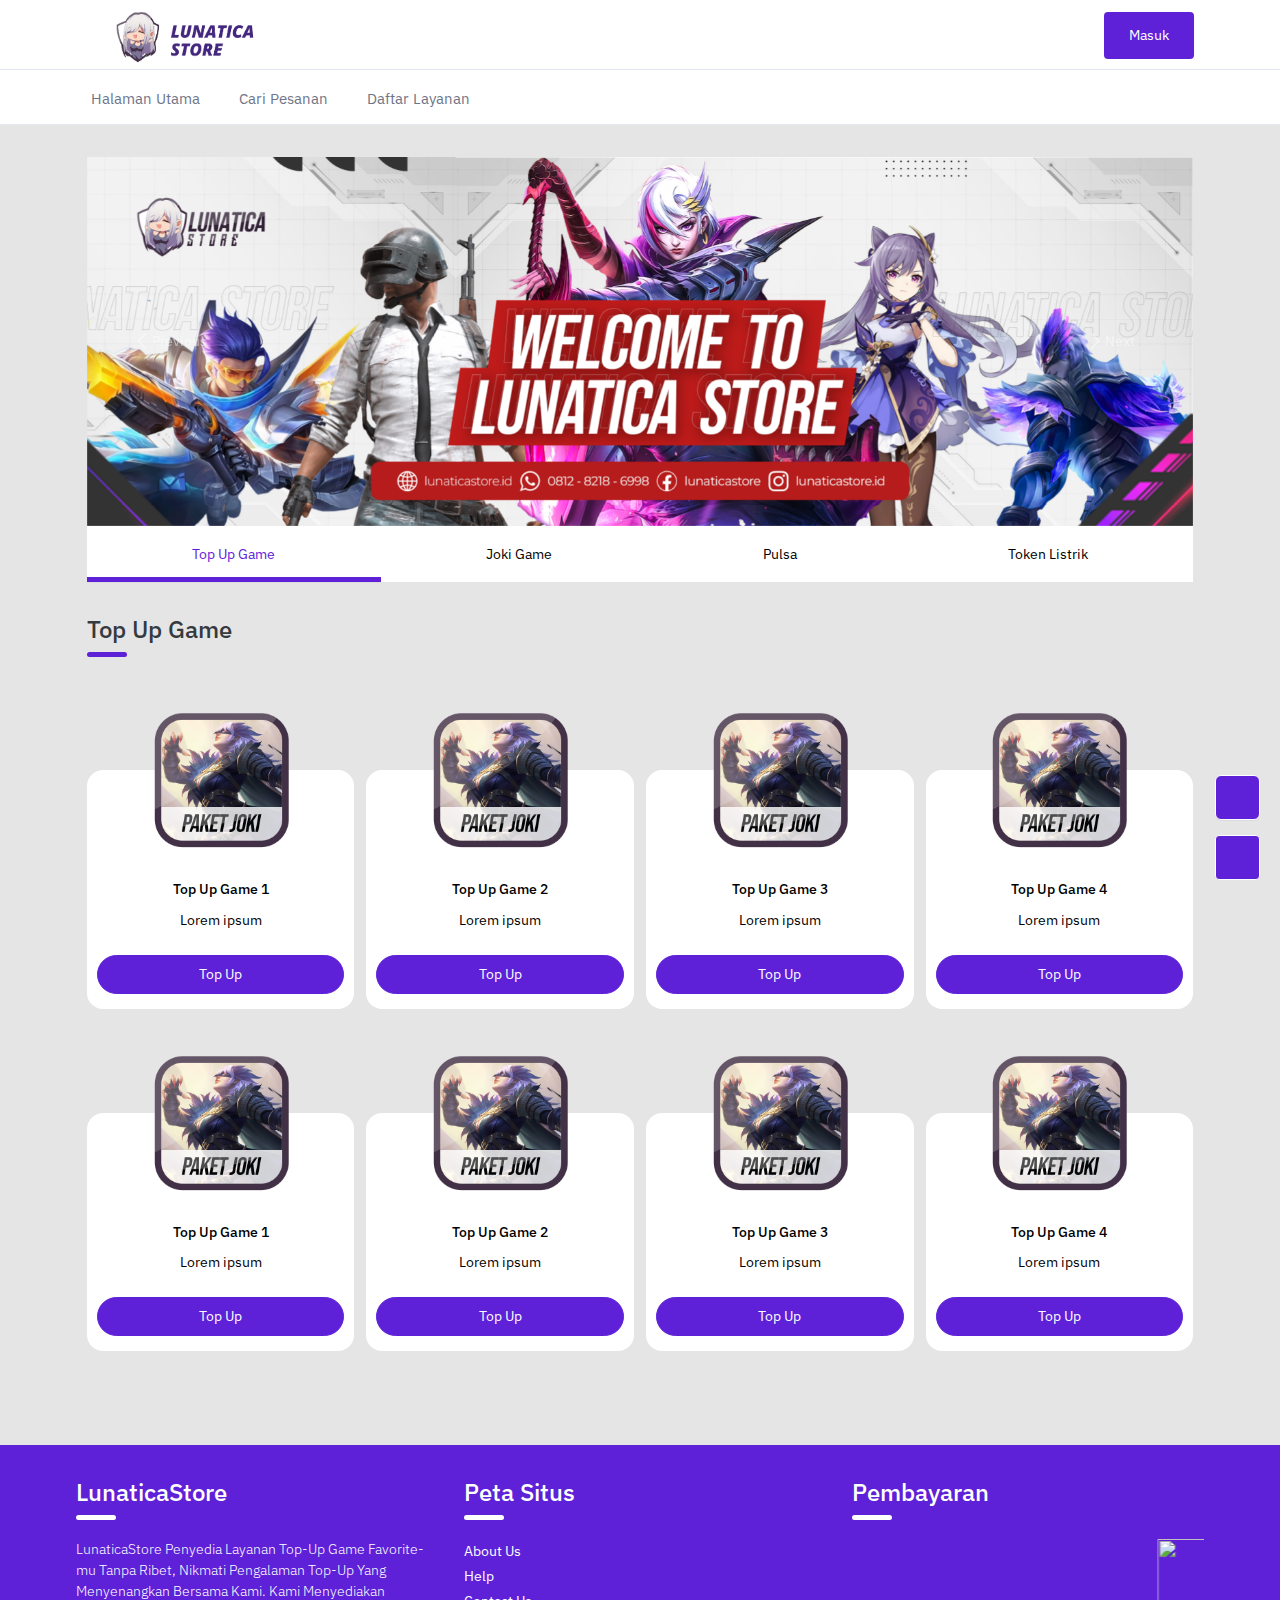
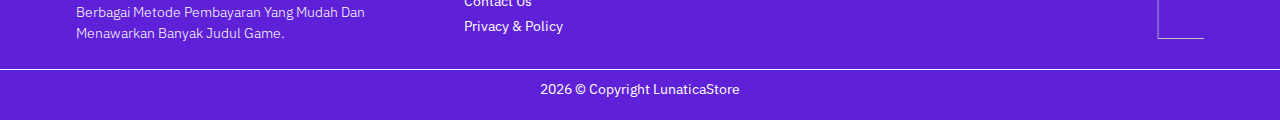
==== commit 4bd50be1: "fix footer" ====
--- a/index.html
+++ b/index.html
@@ -758,18 +758,19 @@
                 </div>
             </div>
         </section>
+        <!-- Footer Start -->
+        <footer class="footer">
+            <div class="container-fluid text-center">
+                <script>
+                    document.write(new Date().getFullYear())
+                </script> &copy; Copyright LunaticaStore
+            </div>
+        </footer>
+        <!-- end Footer -->
 
     </div> <!-- content -->
 
-    <!-- Footer Start -->
-    <footer class="footer">
-        <div class="container-fluid text-center">
-            <script>
-                document.write(new Date().getFullYear())
-            </script> &copy; Copyright LunaticaStore
-        </div>
-    </footer>
-    <!-- end Footer -->
+    
 
 
     <!-- ============================================================== -->
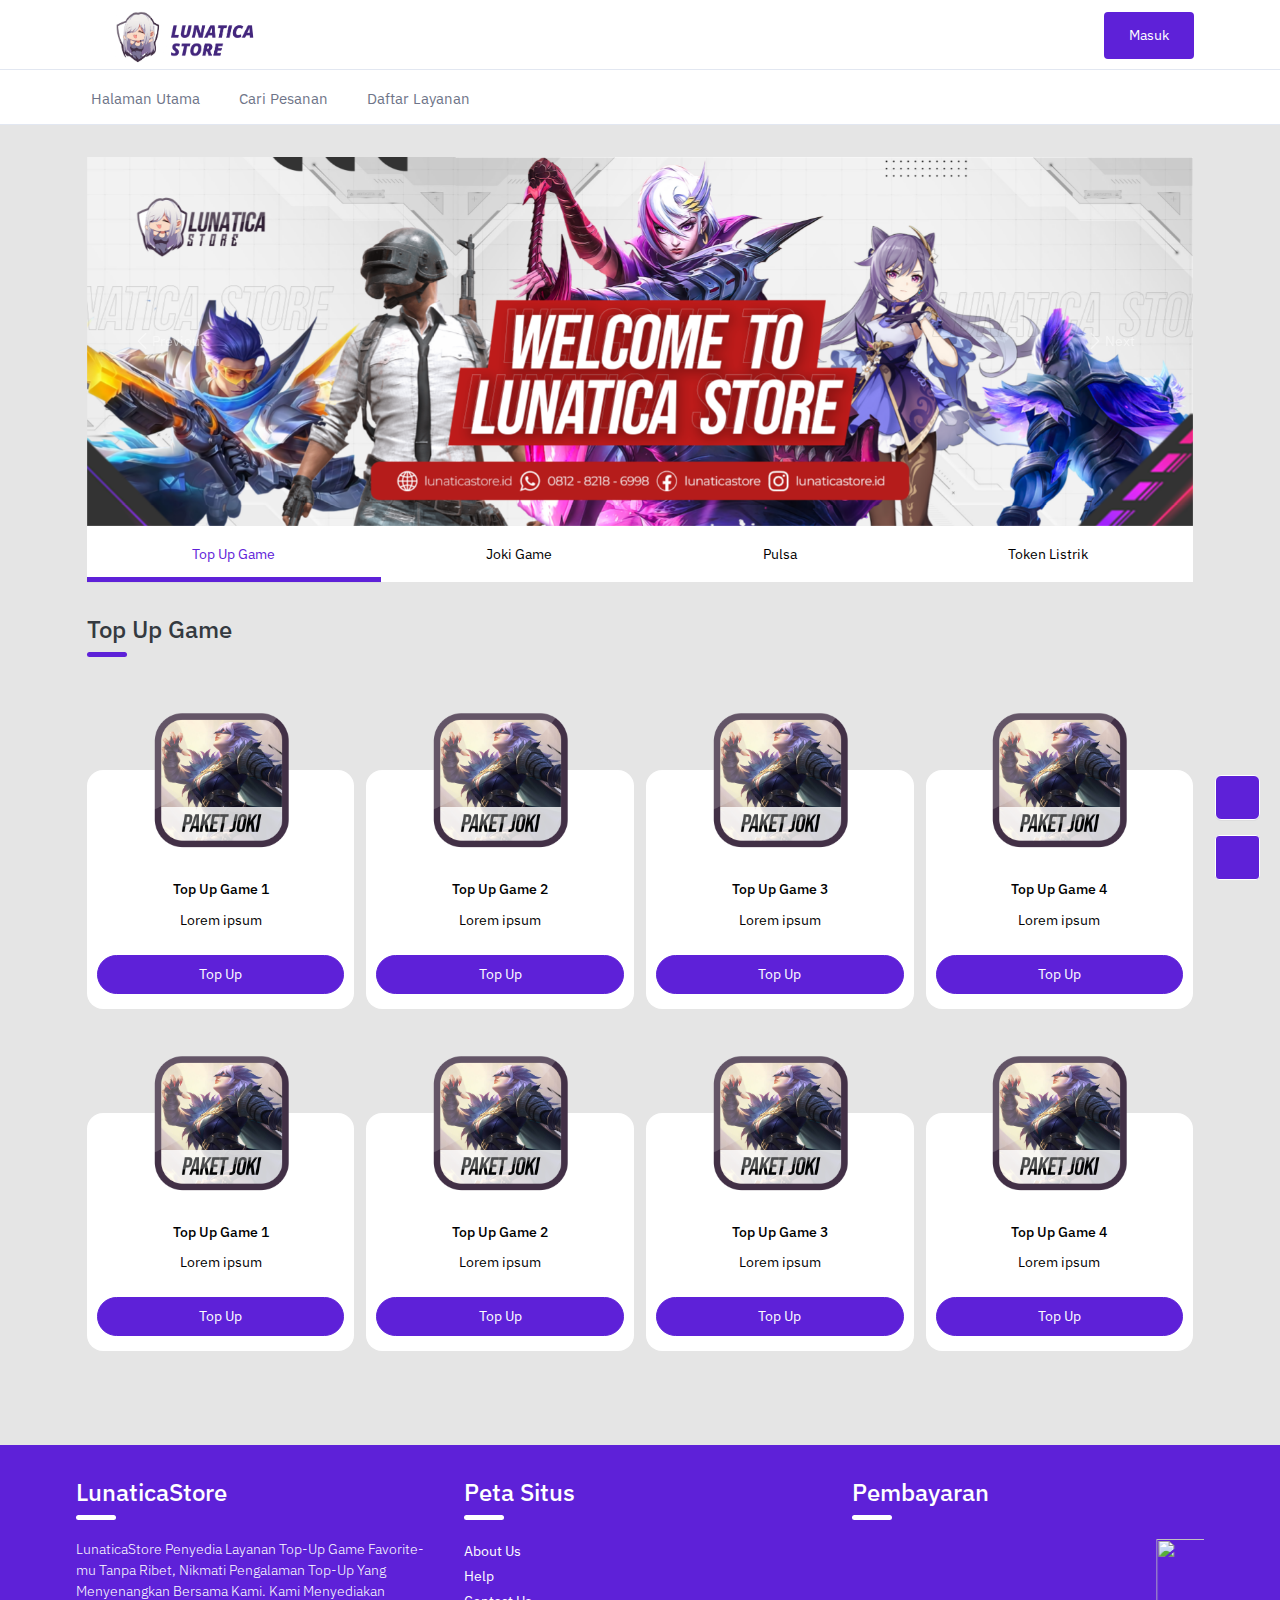
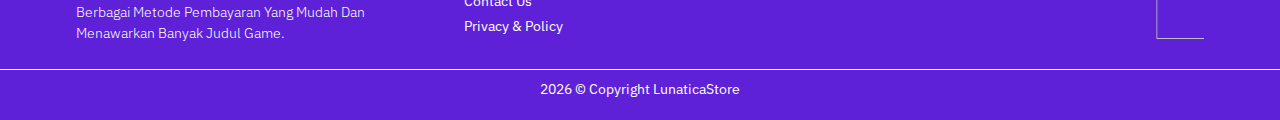
==== commit 33fbc7f8: "remove internal css" ====
--- a/index.html
+++ b/index.html
@@ -48,200 +48,6 @@
     </script>
     <script src="https://maxcdn.bootstrapcdn.com/bootstrap/4.5.2/js/bootstrap.min.js"></script>
     <!-- third party css end -->
-
-    <style>
-        /*body[data-topbar-color=light] {*/
-        /*    background-color: #d5d8de !important;*/
-        /*}*/
-
-        body[data-topbar-color=light] .navbar-custom {
-            /*background-color: #222831 !important;*/
-            position: absolute;
-        }
-
-        .topnav {
-            position: absolute;
-        }
-
-        .but {
-            background-color: #fff !important;
-            color: black !important;
-            height: 100%;
-        }
-
-        .swiper {
-            width: 800px;
-            height: 350px;
-        }
-
-        .swiper-slide img {
-            display: block;
-            width: 100%;
-            height: 100%;
-            object-fit: cover;
-        }
-
-        .swiper-slide {
-            width: 60%;
-        }
-
-        .swiper-slide:nth-child(2n) {
-            width: 40%;
-        }
-
-        .swiper-slide:nth-child(3n) {
-            width: 20%;
-        }
-
-        .content-page {
-            margin-left: 250px;
-            overflow: hidden;
-            margin-top: 30px;
-        }
-
-        .header {
-            color: black !important;
-        }
-
-        .card,
-        .form-control,
-        .form-select {
-            /*background-color: #222831 !important;*/
-            color: black;
-        }
-
-        div input[type=radio]:checked+label {
-            background-color: #7858A6 !important;
-        }
-
-        .btn-check:checked+.btn-secondary {
-            border-color: #0275d8;
-            width: 100%;
-        }
-
-
-        .swal-title {
-            margin-bottom: 28px;
-            font-size: 16px !important;
-            color: white;
-            box-shadow: 0px 1px 1px rgba(0, 0, 0, 0.21);
-            padding: .8em 1em !important;
-            text-align: left !important;
-        }
-
-        .swal-text {
-            color: white;
-            font-weight: 200;
-            text-align: left !important;
-            font-size: 16px !important;
-        }
-
-        .swal-modal {
-            background-color: #222831;
-        }
-
-        .black-strip {
-            background-color: #5e21d8;
-            position: absolute;
-            width: 40px;
-            height: 5px;
-            border-radius: 10px;
-        }
-
-        .subscribe {
-            width: 100% !important;
-            background-color: #0275d8;
-            position: absolute;
-            right: 0;
-            padding-top: 25px;
-            padding-bottom: 25px;
-        }
-
-        .social {
-            margin: 0 15px;
-        }
-
-        .light {
-            border-color: #0275d8;
-        }
-
-
-        .btn-wa {
-            color: #0284FE !important;
-        }
-
-        .btn-call-float {
-            position: fixed;
-            width: 45px;
-            height: 45px;
-            bottom: 80px;
-            right: 20px;
-            color: #FFF !important;
-            background: #5e21d8;
-            border: 1px solid #FFF;
-            border-radius: 6px;
-            text-align: center;
-            font-size: 30px;
-            z-index: 99999;
-        }
-
-        /* .btn-insta-float {
-            position: fixed;
-            width: 45px;
-            height: 45px;
-            bottom: 140px;
-            right: 20px;
-            color: #FFF;
-            background: #b04bcc;
-            border-radius: 6px;
-            text-align: center;
-            font-size: 30px;
-            z-index: 99999;
-        } */
-
-        #btn-gotop {
-            display: none;
-            position: fixed;
-            width: 45px;
-            height: 45px;
-            bottom: 20px;
-            right: 20px;
-            background: #1062e6;
-            color: #FFF;
-            border-radius: 4px;
-            text-align: center;
-            font-size: 30px;
-            z-index: 99999;
-        }
-
-        .btn-link {
-            border: none;
-            outline: none;
-            background: none;
-            cursor: pointer !important;
-            padding: 0;
-        }
-
-        @media (max-width: 576px) {
-            .content-page {
-                margin-left: 250px;
-                overflow: hidden;
-                min-height: 80vh;
-                margin-top: 70px;
-            }
-
-            .swiper {
-                margin-top: 20px;
-                width: 100%;
-                height: 200px;
-            }
-
-            .product {
-                width: 100px;
-            }
-
-        }
-    </style>
 
     <link rel="stylesheet" href="/assets/css/custom-style.css">
 
--- a/assets/css/custom-style.css
+++ b/assets/css/custom-style.css
@@ -1,3 +1,147 @@
+/* === INTERNAL CSS FOR ALL PAGE : START === */
+body[data-topbar-color=light] .navbar-custom {
+    position: absolute;
+}
+
+.topnav {
+    position: absolute;
+}
+
+.swiper {
+    width: 800px;
+    height: 350px;
+}
+
+.swiper-slide img {
+    display: block;
+    width: 100%;
+    height: 100%;
+    object-fit: cover;
+}
+
+.swiper-slide {
+    width: 60%;
+}
+
+.swiper-slide:nth-child(2n) {
+    width: 40%;
+}
+
+.swiper-slide:nth-child(3n) {
+    width: 20%;
+}
+
+.content-page {
+    margin-left: 250px;
+    overflow: hidden;
+    margin-top: 30px;
+}
+
+.swal-title {
+    margin-bottom: 28px;
+    font-size: 16px !important;
+    color: white;
+    box-shadow: 0px 1px 1px rgba(0, 0, 0, 0.21);
+    padding: .8em 1em !important;
+    text-align: left !important;
+}
+
+.swal-text {
+    color: white;
+    font-weight: 200;
+    text-align: left !important;
+    font-size: 16px !important;
+}
+
+.swal-modal {
+    background-color: #222831;
+}
+
+.black-strip {
+    background-color: #5e21d8;
+    position: absolute;
+    width: 40px;
+    height: 5px;
+    border-radius: 10px;
+}
+
+.subscribe {
+    width: 100% !important;
+    background-color: #5e21d8;
+    position: absolute;
+    right: 0;
+    padding-top: 25px;
+    padding-bottom: 25px;
+}
+
+.social {
+    margin: 0 15px;
+}
+
+.btn-wa {
+    color: #0284FE !important;
+}
+
+.btn-call-float {
+    position: fixed;
+    width: 45px;
+    height: 45px;
+    bottom: 80px;
+    right: 20px;
+    color: #FFF !important;
+    background: #5e21d8;
+    border: 1px solid #FFF;
+    border-radius: 6px;
+    text-align: center;
+    font-size: 30px;
+    z-index: 99999;
+}
+
+#btn-gotop {
+    display: none;
+    position: fixed;
+    width: 45px;
+    height: 45px;
+    bottom: 20px;
+    right: 20px;
+    background: #5e21d8;
+    color: #FFF;
+    border-radius: 4px;
+    text-align: center;
+    font-size: 30px;
+    z-index: 99999;
+}
+
+.btn-link {
+    border: none;
+    outline: none;
+    background: none;
+    cursor: pointer !important;
+    padding: 0;
+}
+
+@media (max-width: 576px) {
+    .content-page {
+        margin-left: 250px;
+        overflow: hidden;
+        min-height: 80vh;
+        margin-top: 70px;
+    }
+
+    .swiper {
+        margin-top: 20px;
+        width: 100%;
+        height: 200px;
+    }
+
+    .product {
+        width: 100px;
+    }
+
+}
+
+/* === INTERNAL CSS FOR ALL PAGE : END === */
+
 body {
     background-color: #e5e5e5;
 }
@@ -203,10 +347,11 @@
     position: absolute;
     top: 0;
     right: 0;
-    width: 28px;
-    height: 26px;
+    width: 30px;
+    height: 30px;
     content: "";
-    background: url(https://bangjeff.com/assets/img/verified.png) top/cover;
+    background: url(../icons/checked.png) top/cover;
+    border-top-right-radius: .20rem;
     text-align: center;
 }
 
@@ -344,6 +489,26 @@
     font-size: 17px;
 }
 
+#buyer-data {
+    background-color: #5e21d8;
+    border-top-left-radius: 0px !important;
+    border-top-right-radius: 0px !important;
+}
+
+#buyer-data th,
+td {
+    font-size: 12px;
+}
+
+#payment-method .card {
+    border-top-left-radius: 0px !important;
+    border-top-right-radius: 0px !important;
+}
+
+#payment-method .qris .qris-logo {
+    width: 150px;
+}
+
 /* === PAGE PROSES PEMBAYARAN : START === */
 
 /* === CARI PESANAN : START === */
@@ -364,6 +529,7 @@
     color: #ffffff;
     filter: brightness(80%);
 }
+
 /* === CARI PESANAN : END === */
 
 /* === RESPONSIVE CSS === */
@@ -399,6 +565,19 @@
     }
 
     /* ---- FOOTER : END --- */
+
+    /* --- PROSES PEMBAYARAN : START --- */
+    #buyer-data th,
+    td {
+        font-size: 15px;
+    }
+
+    #payment-details .card {
+        border-top-left-radius: 0px;
+        border-top-right-radius: 0px;
+    }
+
+    /* --- PROSES PEMBAYARAN : END --- */
 }
 
 /* // Large devices (desktops, 992px and up) */
